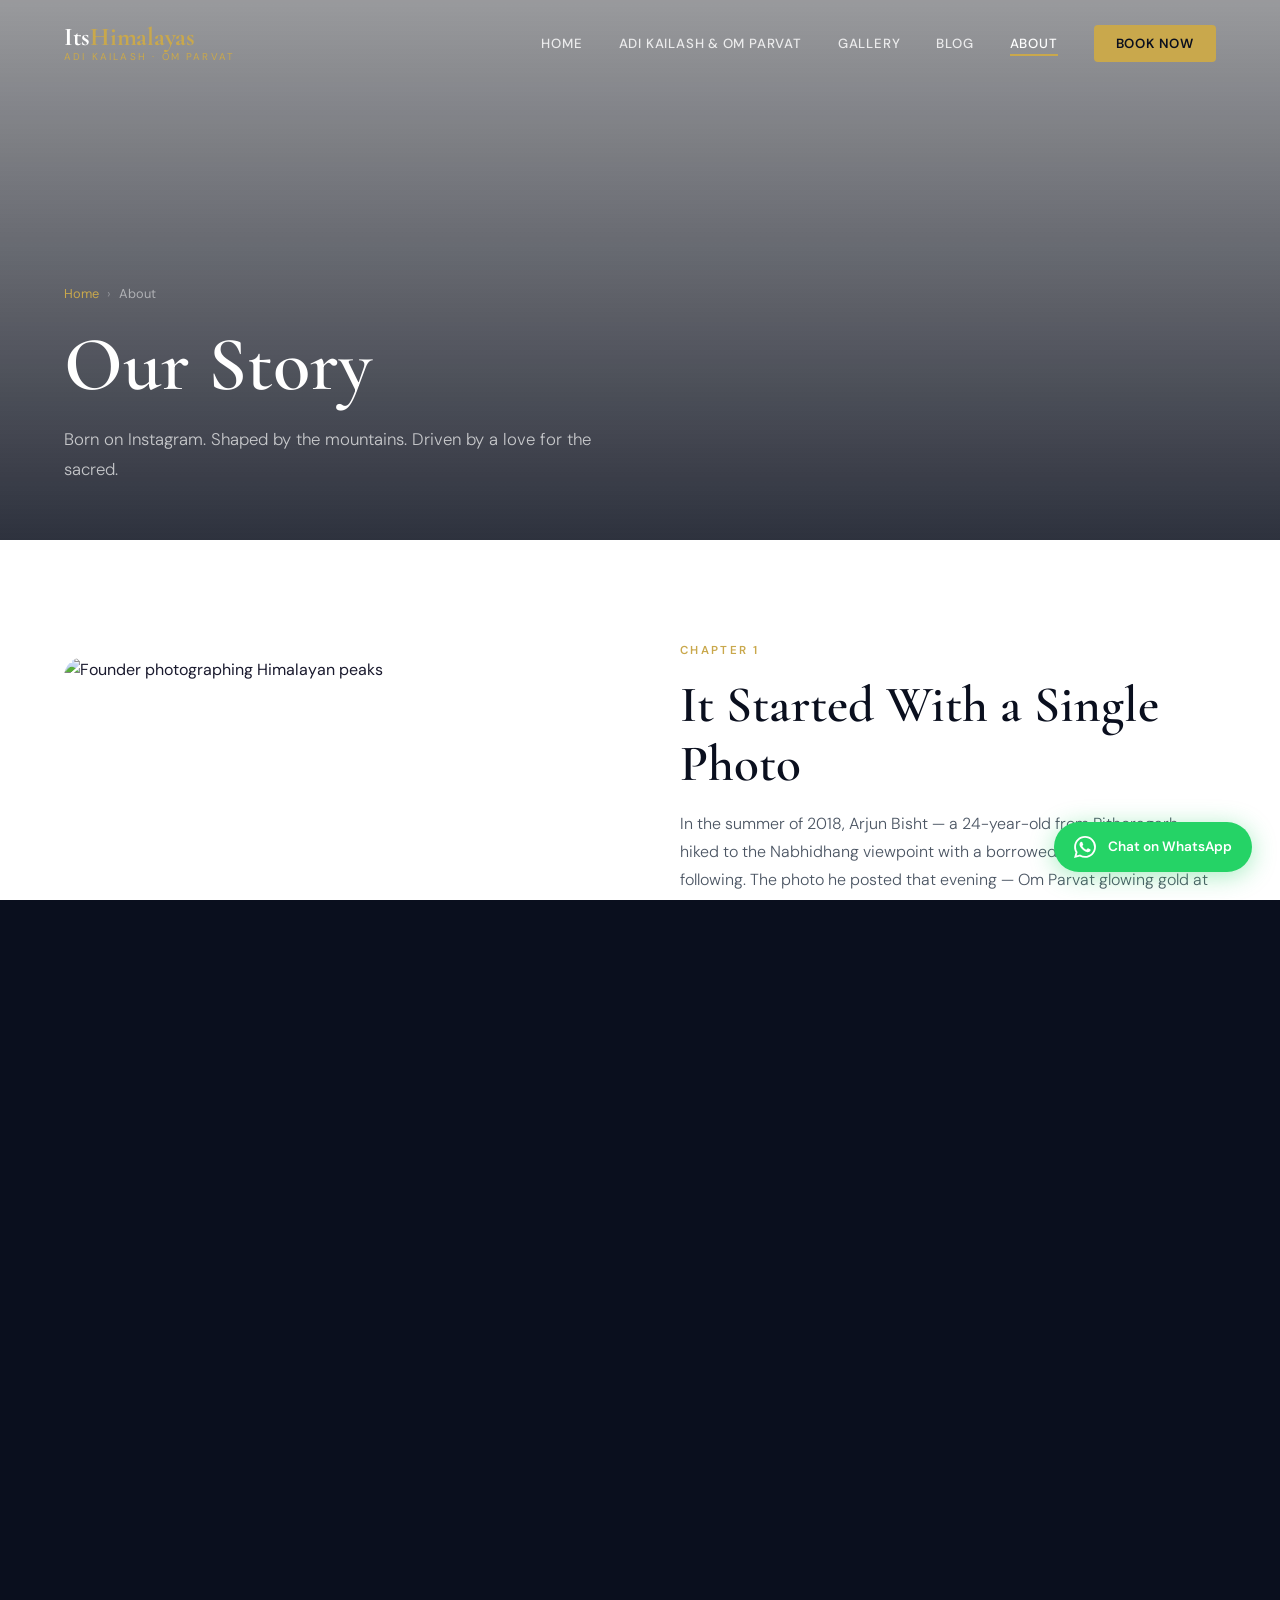
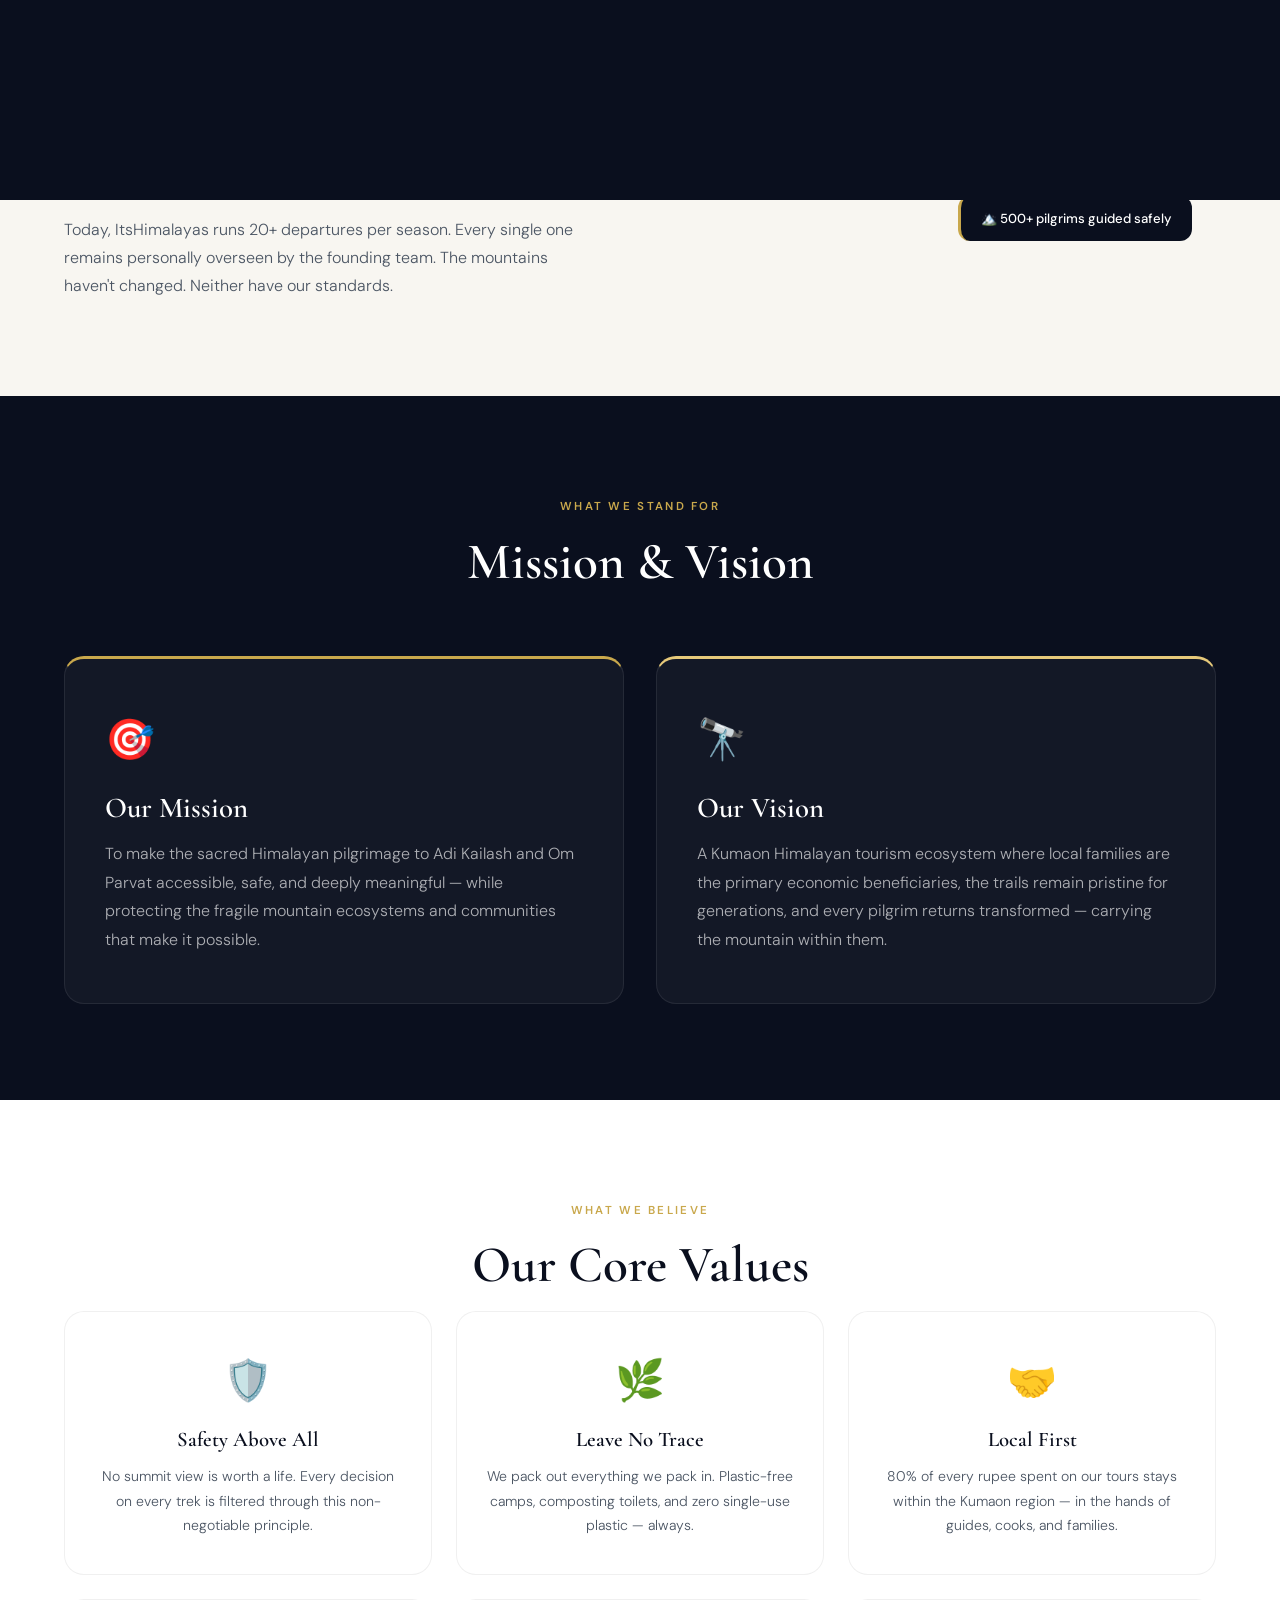
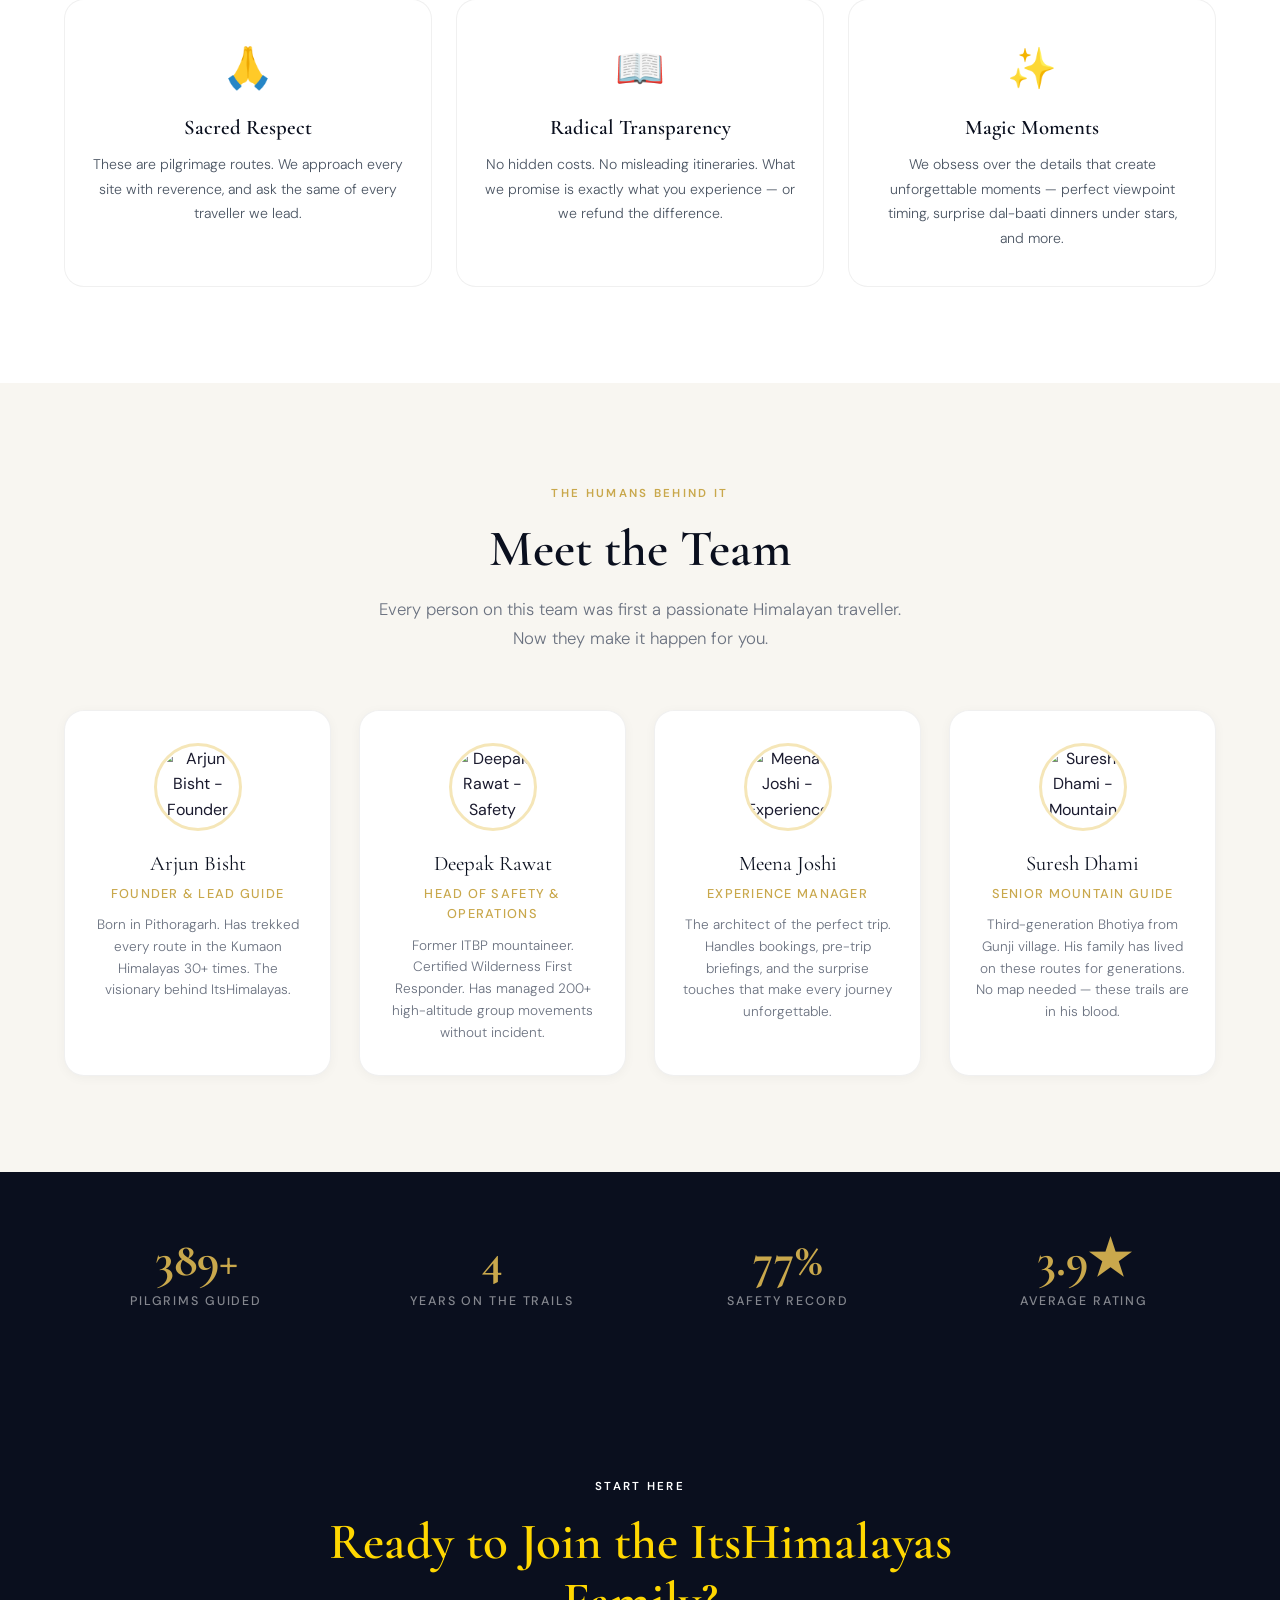
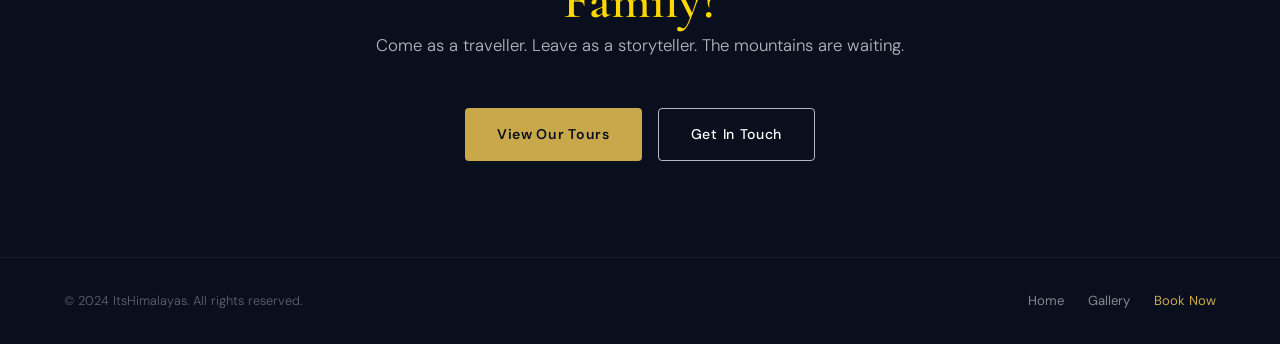
==== about.html @ 9410c763 "initialised the project" ====
<!DOCTYPE html>
<html lang="en">
<head>
  <meta charset="UTF-8" />
  <meta name="viewport" content="width=device-width, initial-scale=1.0" />
  <meta name="description" content="About ItsHimalayas — our story, mission and the passionate team behind your sacred Himalayan journey. Born on Instagram, shaped by the mountains." />
  <meta name="keywords" content="ItsHimalayas about, Himalayan tour operator story, Kumaon guides, responsible Himalayan tourism" />
  <meta property="og:title" content="About ItsHimalayas — Our Story" />
  <meta property="og:description" content="Born on Instagram. Shaped by the mountains. Meet the team behind ItsHimalayas." />
  <title>About Us — ItsHimalayas</title>
  <link rel="preconnect" href="https://fonts.googleapis.com" />
  <link rel="preconnect" href="https://fonts.gstatic.com" crossorigin />
  <link href="https://fonts.googleapis.com/css2?family=Cormorant+Garamond:ital,wght@0,300;0,400;0,600;0,700;1,300;1,400&family=DM+Sans:wght@300;400;500;600&display=swap" rel="stylesheet" />
  <link rel="stylesheet" href="css/style.css" />
</head>
<body>


<!-- PAGE LOADER -->
<div id="page-loader">
  <svg class="loader-mountain" width="72" height="48" viewBox="0 0 72 48" fill="none">
    <path d="M2 46 L20 12 L28 22 L36 8 L44 20 L52 14 L70 46Z" fill="none" stroke="rgba(201,168,76,0.3)" stroke-width="1.5"/>
    <path d="M36 8 L44 20 L52 14 L60 30" fill="none" stroke="#c9a84c" stroke-width="1.5" stroke-linecap="round"/>
    <path d="M32 16 L36 8 L40 14" fill="white" opacity="0.9"/>
  </svg>
  <div class="loader-logo">Its<span>Himalayas</span></div>
  <div class="loader-sub">Adi Kailash · Om Parvat</div>
  <div class="loader-bar-wrap"><div class="loader-bar"></div></div>
</div>
<!-- PAGE TRANSITION OVERLAY -->
<div id="page-transition"></div>
<div class="nav-overlay"></div>
<nav id="navbar">
  <div class="container">
    <div class="nav-inner">
      <a href="index.html" class="nav-logo">
        <span class="nav-logo-main">Its<span>Himalayas</span></span>
        <span class="nav-logo-sub">Adi Kailash · Om Parvat</span>
      </a>
            <ul class="nav-links">
        <li><a href="index.html">Home</a></li>
        <li><a href="adi-kailash-om-parvat.html">Adi Kailash &amp; Om Parvat</a></li>
        <li><a href="gallery.html">Gallery</a></li>
        <li><a href="blog.html">Blog</a></li>
        <li><a href="about.html" class="active">About</a></li>
        <li><a href="contact.html" class="nav-cta">Book Now</a></li>
      </ul>
      <button class="nav-hamburger" aria-label="Open menu"><span></span><span></span><span></span></button>
    </div>
  </div>
</nav>

<!-- PAGE HERO -->
<section class="page-hero">
  <div class="page-hero-bg-img" style="background-image:url('https://images.unsplash.com/photo-1464822759023-fed622ff2c3b?w=1600&q=85&fm=webp');"></div>
  <div class="page-hero-bg"></div>
  <div class="container">
    <div class="page-hero-content">
      <div class="breadcrumb"><a href="index.html">Home</a><span class="breadcrumb-sep">›</span><span>About</span></div>
      <h1 class="page-hero-title">Our Story</h1>
      <p class="page-hero-sub">Born on Instagram. Shaped by the mountains. Driven by a love for the sacred.</p>
    </div>
  </div>
</section>

<!-- STORY: Chapter 1 -->
<section class="section-pad" style="background:var(--white);">
  <div class="container">
    <div class="about-story reveal">
      <div class="about-story-img">
        <img src="https://images.unsplash.com/photo-1506905925346-21bda4d32df4?w=900&q=80&fm=webp" alt="Founder photographing Himalayan peaks" loading="lazy" />
        <div class="about-story-badge">📍 Dharchula, 2018 — where it all began</div>
      </div>
      <div>
        <span class="section-label">Chapter 1</span>
        <h2 class="section-title">It Started With a Single Photo</h2>
        <p style="margin-bottom:20px;">In the summer of 2018, Arjun Bisht — a 24-year-old from Pithoragarh — hiked to the Nabhidhang viewpoint with a borrowed DSLR and no prior following. The photo he posted that evening — Om Parvat glowing gold at sunrise, the OM symbol crisp in fresh snow — was shared 40,000 times in 48 hours.</p>
        <p style="margin-bottom:20px;">The comments were flooded with one question: <em>"How do I get there?"</em></p>
        <p>He didn't have a tour operator license. He didn't have a website. But he had something more valuable: he'd grown up in these mountains. He knew every trail, every guesthouse family, every weather pattern. The next week, he took his first group of four to Nabhidhang. ItsHimalayas was born.</p>
      </div>
    </div>
  </div>
</section>

<!-- STORY: Chapter 2 -->
<section class="section-pad" style="background:var(--off-white);">
  <div class="container">
    <div class="about-story about-story-reverse reveal">
      <div class="about-story-img">
        <img src="https://images.unsplash.com/photo-1469474968028-56623f02e42e?w=900&q=80&fm=webp" alt="ItsHimalayas group at Adi Kailash base" loading="lazy" />
        <div class="about-story-badge">🏔️ 500+ pilgrims guided safely</div>
      </div>
      <div>
        <span class="section-label">Chapter 2</span>
        <h2 class="section-title">Growing Without Compromising</h2>
        <p style="margin-bottom:20px;">By 2020, word had spread far beyond Instagram. Travellers from Mumbai, Bangalore, Dubai, and Singapore were reaching out. The team grew to include certified mountain guides, a dedicated safety officer, and a network of trusted local families who provide homestay experiences along the route.</p>
        <p style="margin-bottom:20px;">Through the pandemic years, rather than shutting down, the team spent the quiet seasons deepening their knowledge — studying high-altitude medicine, building emergency protocols, and forging relationships with local communities that would sustain responsible tourism for decades.</p>
        <p>Today, ItsHimalayas runs 20+ departures per season. Every single one remains personally overseen by the founding team. The mountains haven't changed. Neither have our standards.</p>
      </div>
    </div>
  </div>
</section>

<!-- MISSION & VISION -->
<section class="section-pad" style="background:var(--navy);">
  <div class="container">
    <div class="text-center reveal" style="margin-bottom:64px;">
      <span class="section-label">What We Stand For</span>
      <h2 class="section-title white">Mission & Vision</h2>
    </div>
    <div style="display:grid;grid-template-columns:1fr 1fr;gap:32px;" class="mission-grid">
      <div class="reveal" style="background:rgba(255,255,255,0.04);border:1px solid rgba(255,255,255,0.08);border-radius:var(--radius-lg);padding:48px 40px;border-top:3px solid var(--gold);">
        <div style="font-size:2.5rem;margin-bottom:20px;">🎯</div>
        <h3 style="color:var(--white);font-size:1.8rem;margin-bottom:16px;">Our Mission</h3>
        <p style="color:rgba(255,255,255,0.65);font-size:1rem;line-height:1.8;">To make the sacred Himalayan pilgrimage to Adi Kailash and Om Parvat accessible, safe, and deeply meaningful — while protecting the fragile mountain ecosystems and communities that make it possible.</p>
      </div>
      <div class="reveal reveal-delay-2" style="background:rgba(255,255,255,0.04);border:1px solid rgba(255,255,255,0.08);border-radius:var(--radius-lg);padding:48px 40px;border-top:3px solid var(--gold-light);">
        <div style="font-size:2.5rem;margin-bottom:20px;">🔭</div>
        <h3 style="color:var(--white);font-size:1.8rem;margin-bottom:16px;">Our Vision</h3>
        <p style="color:rgba(255,255,255,0.65);font-size:1rem;line-height:1.8;">A Kumaon Himalayan tourism ecosystem where local families are the primary economic beneficiaries, the trails remain pristine for generations, and every pilgrim returns transformed — carrying the mountain within them.</p>
      </div>
    </div>
  </div>
</section>

<!-- VALUES -->
<section class="section-pad" style="background:var(--white);">
  <div class="container">
    <div class="text-center reveal">
      <span class="section-label">What We Believe</span>
      <h2 class="section-title">Our Core Values</h2>
    </div>
    <div class="about-values-grid">
      <div class="about-value-card reveal reveal-delay-1">
        <div class="about-value-icon">🛡️</div>
        <h4>Safety Above All</h4>
        <p>No summit view is worth a life. Every decision on every trek is filtered through this non-negotiable principle.</p>
      </div>
      <div class="about-value-card reveal reveal-delay-2">
        <div class="about-value-icon">🌿</div>
        <h4>Leave No Trace</h4>
        <p>We pack out everything we pack in. Plastic-free camps, composting toilets, and zero single-use plastic — always.</p>
      </div>
      <div class="about-value-card reveal reveal-delay-3">
        <div class="about-value-icon">🤝</div>
        <h4>Local First</h4>
        <p>80% of every rupee spent on our tours stays within the Kumaon region — in the hands of guides, cooks, and families.</p>
      </div>
      <div class="about-value-card reveal">
        <div class="about-value-icon">🙏</div>
        <h4>Sacred Respect</h4>
        <p>These are pilgrimage routes. We approach every site with reverence, and ask the same of every traveller we lead.</p>
      </div>
      <div class="about-value-card reveal reveal-delay-1">
        <div class="about-value-icon">📖</div>
        <h4>Radical Transparency</h4>
        <p>No hidden costs. No misleading itineraries. What we promise is exactly what you experience — or we refund the difference.</p>
      </div>
      <div class="about-value-card reveal reveal-delay-2">
        <div class="about-value-icon">✨</div>
        <h4>Magic Moments</h4>
        <p>We obsess over the details that create unforgettable moments — perfect viewpoint timing, surprise dal-baati dinners under stars, and more.</p>
      </div>
    </div>
  </div>
</section>

<!-- TEAM -->
<section class="section-pad" style="background:var(--off-white);">
  <div class="container">
    <div class="text-center reveal">
      <span class="section-label">The Humans Behind It</span>
      <h2 class="section-title">Meet the Team</h2>
      <p class="section-subtitle">Every person on this team was first a passionate Himalayan traveller. Now they make it happen for you.</p>
    </div>
    <div class="team-grid">
      <div class="team-card reveal reveal-delay-1">
        <div class="team-avatar">
          <img src="https://images.unsplash.com/photo-1539571696357-5a69c17a67c6?w=200&q=80&fm=webp" alt="Arjun Bisht - Founder" loading="lazy" />
        </div>
        <div class="team-name">Arjun Bisht</div>
        <div class="team-role">Founder & Lead Guide</div>
        <p style="font-size:0.85rem;color:#6b7280;margin-top:10px;line-height:1.6;">Born in Pithoragarh. Has trekked every route in the Kumaon Himalayas 30+ times. The visionary behind ItsHimalayas.</p>
      </div>
      <div class="team-card reveal reveal-delay-2">
        <div class="team-avatar">
          <img src="https://images.unsplash.com/photo-1507003211169-0a1dd7228f2d?w=200&q=80&fm=webp" alt="Deepak Rawat - Safety Officer" loading="lazy" />
        </div>
        <div class="team-name">Deepak Rawat</div>
        <div class="team-role">Head of Safety & Operations</div>
        <p style="font-size:0.85rem;color:#6b7280;margin-top:10px;line-height:1.6;">Former ITBP mountaineer. Certified Wilderness First Responder. Has managed 200+ high-altitude group movements without incident.</p>
      </div>
      <div class="team-card reveal reveal-delay-3">
        <div class="team-avatar">
          <img src="https://images.unsplash.com/photo-1494790108377-be9c29b29330?w=200&q=80&fm=webp" alt="Meena Joshi - Experience Manager" loading="lazy" />
        </div>
        <div class="team-name">Meena Joshi</div>
        <div class="team-role">Experience Manager</div>
        <p style="font-size:0.85rem;color:#6b7280;margin-top:10px;line-height:1.6;">The architect of the perfect trip. Handles bookings, pre-trip briefings, and the surprise touches that make every journey unforgettable.</p>
      </div>
      <div class="team-card reveal">
        <div class="team-avatar">
          <img src="https://images.unsplash.com/photo-1500648767791-00dcc994a43e?w=200&q=80&fm=webp" alt="Suresh Dhami - Mountain Guide" loading="lazy" />
        </div>
        <div class="team-name">Suresh Dhami</div>
        <div class="team-role">Senior Mountain Guide</div>
        <p style="font-size:0.85rem;color:#6b7280;margin-top:10px;line-height:1.6;">Third-generation Bhotiya from Gunji village. His family has lived on these routes for generations. No map needed — these trails are in his blood.</p>
      </div>
    </div>
  </div>
</section>

<!-- STATS BAND -->
<section style="background:var(--navy);padding:64px 0;">
  <div class="container">
    <div style="display:grid;grid-template-columns:repeat(4,1fr);gap:32px;text-align:center;" class="stats-band">
      <div class="reveal">
        <div style="font-family:var(--font-display);font-size:3rem;font-weight:700;color:var(--gold);line-height:1;"><span data-count="500">0</span>+</div>
        <div style="font-size:0.78rem;text-transform:uppercase;letter-spacing:0.15em;color:rgba(255,255,255,0.5);margin-top:8px;font-weight:500;">Pilgrims Guided</div>
      </div>
      <div class="reveal reveal-delay-1">
        <div style="font-family:var(--font-display);font-size:3rem;font-weight:700;color:var(--gold);line-height:1;"><span data-count="6">0</span></div>
        <div style="font-size:0.78rem;text-transform:uppercase;letter-spacing:0.15em;color:rgba(255,255,255,0.5);margin-top:8px;font-weight:500;">Years on the Trails</div>
      </div>
      <div class="reveal reveal-delay-2">
        <div style="font-family:var(--font-display);font-size:3rem;font-weight:700;color:var(--gold);line-height:1;"><span data-count="100">0</span>%</div>
        <div style="font-size:0.78rem;text-transform:uppercase;letter-spacing:0.15em;color:rgba(255,255,255,0.5);margin-top:8px;font-weight:500;">Safety Record</div>
      </div>
      <div class="reveal reveal-delay-3">
        <div style="font-family:var(--font-display);font-size:3rem;font-weight:700;color:var(--gold);line-height:1;"><span data-count="4">0</span>.9★</div>
        <div style="font-size:0.78rem;text-transform:uppercase;letter-spacing:0.15em;color:rgba(255,255,255,0.5);margin-top:8px;font-weight:500;">Average Rating</div>
      </div>
    </div>
  </div>
</section>

<!-- CTA -->
<section class="cta-section">
  <div class="cta-inner">
    <span class="section-label white">Start Here</span>
    <h2>Ready to Join the ItsHimalayas Family?</h2>
    <p>Come as a traveller. Leave as a storyteller. The mountains are waiting.</p>
    <div class="cta-buttons">
      <a href="adi-kailash-om-parvat.html" class="btn btn-primary">View Our Tours</a>
      <a href="contact.html" class="btn btn-outline">Get In Touch</a>
    </div>
  </div>
</section>

<footer style="background:var(--navy);padding:32px 0;border-top:1px solid rgba(255,255,255,0.06);">
  <div class="container">
    <div class="footer-bottom" style="border:none;padding:0;">
      <p style="font-size:0.8rem;color:rgba(255,255,255,0.35);margin:0;">© 2024 ItsHimalayas. All rights reserved.</p>
      <div style="display:flex;gap:24px;flex-wrap:wrap;">
        <a href="index.html" style="font-size:0.82rem;color:rgba(255,255,255,0.5);">Home</a>
        <a href="gallery.html" style="font-size:0.82rem;color:rgba(255,255,255,0.5);">Gallery</a>
        <a href="contact.html" style="font-size:0.82rem;color:var(--gold);">Book Now</a>
      </div>
    </div>
  </div>
</footer>

<a href="https://wa.me/919456535685" class="wa-float" target="_blank" rel="noopener" aria-label="WhatsApp">
  <svg viewBox="0 0 24 24" fill="currentColor"><path d="M17.472 14.382c-.297-.149-1.758-.867-2.03-.967-.273-.099-.471-.148-.67.15-.197.297-.767.966-.94 1.164-.173.199-.347.223-.644.075-.297-.15-1.255-.463-2.39-1.475-.883-.788-1.48-1.761-1.653-2.059-.173-.297-.018-.458.13-.606.134-.133.298-.347.446-.52.149-.174.198-.298.298-.497.099-.198.05-.371-.025-.52-.075-.149-.669-1.612-.916-2.207-.242-.579-.487-.5-.669-.51-.173-.008-.371-.01-.57-.01-.198 0-.52.074-.792.372-.272.297-1.04 1.016-1.04 2.479 0 1.462 1.065 2.875 1.213 3.074.149.198 2.096 3.2 5.077 4.487.709.306 1.262.489 1.694.625.712.227 1.36.195 1.871.118.571-.085 1.758-.719 2.006-1.413.248-.694.248-1.289.173-1.413-.074-.124-.272-.198-.57-.347m-5.421 7.403h-.004a9.87 9.87 0 0 1-5.031-1.378l-.361-.214-3.741.982.998-3.648-.235-.374a9.86 9.86 0 0 1-1.51-5.26c.001-5.45 4.436-9.884 9.888-9.884 2.64 0 5.122 1.03 6.988 2.898a9.825 9.825 0 0 1 2.893 6.994c-.003 5.45-4.437 9.884-9.885 9.884m8.413-18.297A11.815 11.815 0 0 0 12.05 0C5.495 0 .16 5.335.157 11.892c0 2.096.547 4.142 1.588 5.945L.057 24l6.305-1.654a11.882 11.882 0 0 0 5.683 1.448h.005c6.554 0 11.89-5.335 11.893-11.893a11.821 11.821 0 0 0-3.48-8.413Z"/></svg>
  <span class="wa-float-text">Chat on WhatsApp</span>
</a>

<script src="js/script.js" defer></script>
</body>
</html>
---- css/style.css ----
/* =========================================
   ItsHimalayas — Premium CSS
   Aesthetic: Luxury Alpine — Navy + Gold
   ========================================= */

/* --- Google Fonts --- */
@import url('https://fonts.googleapis.com/css2?family=Cormorant+Garamond:ital,wght@0,300;0,400;0,600;0,700;1,300;1,400&family=DM+Sans:wght@300;400;500;600&display=swap');

/* --- CSS Variables --- */
:root {
  --navy: #0a0f1e;
  --navy-mid: #111827;
  --navy-light: #1a2540;
  --gold: #c9a84c;
  --gold-light: #e6c97a;
  --gold-pale: #f5e6b8;
  --white: #ffffff;
  --off-white: #f8f6f1;
  --grey: #9ca3af;
  --grey-light: #e5e7eb;
  --text-dark: #1a1a2e;

  --font-display: 'Cormorant Garamond', Georgia, serif;
  --font-body: 'DM Sans', system-ui, sans-serif;

  --radius: 12px;
  --radius-lg: 20px;
  --shadow: 0 4px 24px rgba(0,0,0,0.12);
  --shadow-lg: 0 12px 48px rgba(0,0,0,0.2);

  --transition: 0.3s cubic-bezier(0.4, 0, 0.2, 1);
  --transition-slow: 0.6s cubic-bezier(0.4, 0, 0.2, 1);
}

/* --- Reset & Base --- */
*, *::before, *::after { box-sizing: border-box; margin: 0; padding: 0; }

html {
  scroll-behavior: smooth;
  font-size: 16px;
  -webkit-text-size-adjust: 100%;
}

body {
  font-family: var(--font-body);
  background: var(--off-white);
  color: var(--text-dark);
  line-height: 1.6;
  overflow-x: hidden;
  -webkit-overflow-scrolling: touch;
}

img { max-width: 100%; height: auto; display: block; }

a { color: inherit; text-decoration: none; }

ul { list-style: none; }

button { cursor: pointer; border: none; background: none; font-family: inherit; }

input, textarea, select {
  font-family: inherit;
  font-size: inherit;
}

/* --- Typography --- */
h1, h2, h3, h4, h5 {
  font-family: var(--font-display);
  line-height: 1.15;
  font-weight: 600;
}

h1 { font-size: clamp(2.8rem, 6vw, 5.5rem); }
h2 { font-size: clamp(2rem, 4vw, 3.2rem); }
h3 { font-size: clamp(1.4rem, 2.5vw, 2rem); }
h4 { font-size: 1.25rem; }

p { font-weight: 300; color: #4b5563; line-height: 1.75; }

/* --- Layout Utilities --- */
.container {
  width: 100%;
  max-width: 1200px;
  margin: 0 auto;
  padding: 0 24px;
}

.section-pad { padding: 96px 0; }
.section-pad-sm { padding: 64px 0; }

.section-label {
  display: inline-block;
  font-family: var(--font-body);
  font-size: 0.72rem;
  font-weight: 600;
  letter-spacing: 0.2em;
  text-transform: uppercase;
  color: var(--gold);
  margin-bottom: 16px;
}

.section-title {
  color: var(--navy);
  margin-bottom: 16px;
}

.section-subtitle {
  font-size: 1.05rem;
  max-width: 560px;
  color: #6b7280;
  margin-bottom: 56px;
}

.text-center { text-align: center; }
.text-center .section-subtitle { margin: 0 auto 56px; }

.gold { color: var(--gold); }
.white { color: var(--white); }

/* --- Buttons --- */
.btn {
  display: inline-flex;
  align-items: center;
  gap: 8px;
  padding: 14px 32px;
  border-radius: 4px;
  font-family: var(--font-body);
  font-size: 0.88rem;
  font-weight: 500;
  letter-spacing: 0.05em;
  transition: var(--transition);
  position: relative;
  overflow: hidden;
}

.btn::before {
  content: '';
  position: absolute;
  inset: 0;
  background: rgba(255,255,255,0.12);
  transform: translateX(-100%);
  transition: transform 0.3s ease;
}

.btn:hover::before { transform: translateX(0); }

.btn-primary {
  background: var(--gold);
  color: var(--navy);
  font-weight: 600;
}

.btn-primary:hover {
  background: var(--gold-light);
  transform: translateY(-2px);
  box-shadow: 0 8px 24px rgba(201,168,76,0.35);
}

.btn-outline {
  border: 1.5px solid rgba(255,255,255,0.7);
  color: var(--white);
  backdrop-filter: blur(4px);
}

.btn-outline:hover {
  background: rgba(255,255,255,0.15);
  border-color: var(--white);
  transform: translateY(-2px);
}

.btn-outline-dark {
  border: 1.5px solid var(--navy);
  color: var(--navy);
}

.btn-outline-dark:hover {
  background: var(--navy);
  color: var(--white);
  transform: translateY(-2px);
}

.btn-whatsapp {
  background: #25d366;
  color: #fff;
  font-weight: 600;
}

.btn-whatsapp:hover {
  background: #20b858;
  transform: translateY(-2px);
  box-shadow: 0 8px 24px rgba(37,211,102,0.35);
}

/* =========================================
   NAVBAR
   ========================================= */
#navbar {
  position: fixed;
  top: 0; left: 0; right: 0;
  z-index: 1000;
  transition: background var(--transition), box-shadow var(--transition), padding var(--transition);
  padding: 24px 0;
  transform: translateZ(0); /* FIX: Forces GPU acceleration to stop blur lag */
}

#navbar.scrolled {
  background: rgba(10, 15, 30, 0.97);
  backdrop-filter: blur(12px);
  -webkit-backdrop-filter: blur(12px);
  box-shadow: 0 2px 20px rgba(0,0,0,0.3);
  padding: 14px 0;
}

.nav-inner {
  display: flex;
  align-items: center;
  justify-content: space-between;
  gap: 32px;
}

.nav-logo {
  display: flex;
  flex-direction: column;
  line-height: 1;
}

.nav-logo-main {
  font-family: var(--font-display);
  font-size: 1.6rem;
  font-weight: 700;
  color: var(--white);
  letter-spacing: -0.01em;
}

.nav-logo-main span { color: var(--gold); }

.nav-logo-sub {
  font-size: 0.62rem;
  letter-spacing: 0.22em;
  text-transform: uppercase;
  color: var(--gold);
  font-family: var(--font-body);
  font-weight: 400;
  margin-top: 2px;
}

.nav-links {
  display: flex;
  align-items: center;
  gap: 36px;
}

.nav-links a {
  font-size: 0.83rem;
  font-weight: 500;
  letter-spacing: 0.06em;
  text-transform: uppercase;
  color: rgba(255,255,255,0.82);
  transition: color var(--transition);
  position: relative;
}

.nav-links a::after {
  content: '';
  position: absolute;
  bottom: -4px; left: 0;
  width: 0; height: 1.5px;
  background: var(--gold);
  transition: width var(--transition);
}

.nav-links a:hover,
.nav-links a.active {
  color: var(--white);
}

.nav-links a:hover::after,
.nav-links a.active::after {
  width: 100%;
}

.nav-cta {
  padding: 10px 22px;
  background: var(--gold);
  color: var(--navy) !important;
  border-radius: 4px;
  font-weight: 600 !important;
  transition: var(--transition) !important;
}

.nav-cta:hover {
  background: var(--gold-light) !important;
  transform: translateY(-1px);
}

.nav-cta::after { display: none !important; }

.nav-hamburger {
  display: none;
  flex-direction: column;
  gap: 5px;
  padding: 4px;
}

.nav-hamburger span {
  display: block;
  width: 24px; height: 2px;
  background: var(--white);
  border-radius: 2px;
  transition: var(--transition);
}

/* Mobile Nav */
@media (max-width: 900px) {
  .nav-hamburger { display: flex; }

  .nav-links {
    position: fixed;
    top: 0; right: -100%;
    width: min(340px, 85vw);
    height: 100vh;
    background: var(--navy);
    flex-direction: column;
    align-items: flex-start;
    padding: 88px 40px 40px;
    gap: 0;
    transition: right var(--transition-slow);
    box-shadow: -8px 0 40px rgba(0,0,0,0.4);
  }

  .nav-links.open { right: 0; }

  .nav-links li { width: 100%; border-bottom: 1px solid rgba(255,255,255,0.07); }

  .nav-links a {
    display: block;
    padding: 16px 0;
    font-size: 1rem;
    color: rgba(255,255,255,0.85);
  }

  .nav-cta {
    margin-top: 20px;
    display: inline-block;
    padding: 12px 28px !important;
  }

  .nav-overlay {
    position: fixed;
    inset: 0;
    background: rgba(0,0,0,0.5);
    opacity: 0;
    pointer-events: none;
    transition: opacity var(--transition);
    z-index: 999;
  }

  .nav-overlay.show {
    opacity: 1;
    pointer-events: all;
  }
}

/* =========================================
   HERO
   ========================================= */
.hero {
  position: relative;
  min-height: 100vh;
  display: flex;
  align-items: center;
  overflow: hidden;
}

.hero-bg {
  position: absolute;
  inset: 0;
  background:
    linear-gradient(160deg, rgba(10,15,30,0.82) 0%, rgba(10,15,30,0.45) 60%, rgba(10,15,30,0.7) 100%),
    url('https://images.unsplash.com/photo-1506905925346-21bda4d32df4?w=1800&q=85&fm=webp') center/cover no-repeat;
  transform: scale(1.04) translateZ(0);
  animation: heroZoom 12s ease forwards;
  will-change: transform;
  backface-visibility: hidden;
}

@keyframes heroZoom {
  to { transform: scale(1); }
}

.hero-content {
  position: relative;
  z-index: 2;
  padding: 120px 0 80px;
  max-width: 820px;
}

.hero-eyebrow {
  display: inline-flex;
  align-items: center;
  gap: 10px;
  font-size: 0.72rem;
  letter-spacing: 0.25em;
  text-transform: uppercase;
  color: var(--gold);
  font-weight: 500;
  margin-bottom: 24px;
  opacity: 0;
  animation: fadeUp 0.8s 0.3s ease forwards;
}

.hero-eyebrow::before {
  content: '';
  display: block;
  width: 32px; height: 1px;
  background: var(--gold);
}

.hero h1 {
  color: var(--white);
  margin-bottom: 28px;
  font-weight: 300;
  opacity: 0;
  animation: fadeUp 0.8s 0.5s ease forwards;
}

.hero h1 em {
  font-style: italic;
  color: var(--gold-light);
  font-weight: 400;
}

.hero-desc {
  font-size: 1.1rem;
  color: rgba(255,255,255,0.78);
  max-width: 520px;
  margin-bottom: 48px;
  font-weight: 300;
  opacity: 0;
  animation: fadeUp 0.8s 0.7s ease forwards;
}

.hero-actions {
  display: flex;
  gap: 16px;
  flex-wrap: wrap;
  opacity: 0;
  animation: fadeUp 0.8s 0.9s ease forwards;
}

.hero-stats {
  position: absolute;
  bottom: 48px; left: 0; right: 0;
  z-index: 2;
  opacity: 0;
  animation: fadeUp 0.8s 1.1s ease forwards;
}

.hero-stats-inner {
  display: flex;
  gap: 48px;
  padding-top: 40px;
  border-top: 1px solid rgba(255,255,255,0.15);
}

.hero-stat-item {}

.hero-stat-number {
  font-family: var(--font-display);
  font-size: 2.2rem;
  font-weight: 600;
  color: var(--white);
  line-height: 1;
}

.hero-stat-number span { color: var(--gold); }

.hero-stat-label {
  font-size: 0.75rem;
  letter-spacing: 0.12em;
  text-transform: uppercase;
  color: rgba(255,255,255,0.55);
  margin-top: 4px;
}

.hero-scroll {
  position: absolute;
  bottom: 48px; right: 40px;
  z-index: 2;
  display: flex;
  flex-direction: column;
  align-items: center;
  gap: 8px;
  color: rgba(255,255,255,0.5);
  font-size: 0.68rem;
  letter-spacing: 0.2em;
  text-transform: uppercase;
  opacity: 0;
  animation: fadeIn 1s 1.4s ease forwards;
}

.hero-scroll-line {
  width: 1px;
  height: 48px;
  background: rgba(255,255,255,0.25);
  position: relative;
  overflow: hidden;
}

.hero-scroll-line::after {
  content: '';
  position: absolute;
  top: -100%; left: 0;
  width: 100%; height: 100%;
  background: var(--gold);
  animation: scrollLine 2s 1.5s ease-in-out infinite;
}

@keyframes scrollLine {
  0% { top: -100%; }
  50% { top: 0%; }
  100% { top: 100%; }
}

/* =========================================
   FEATURED TOURS
   ========================================= */
.tours-section { background: var(--white); }

.tours-grid {
  display: grid;
  grid-template-columns: repeat(auto-fit, minmax(300px, 1fr));
  gap: 28px;
}

.tour-card {
  background: var(--white);
  border-radius: var(--radius-lg);
  overflow: hidden;
  box-shadow: 0 2px 16px rgba(0,0,0,0.07);
  transition: transform var(--transition), box-shadow var(--transition);
  border: 1px solid rgba(0,0,0,0.06);
}

.tour-card:hover {
  transform: translateY(-8px);
  box-shadow: var(--shadow-lg);
}

.tour-card-img {
  position: relative;
  height: 240px;
  overflow: hidden;
}

.tour-card-img img {
  width: 100%; height: 100%;
  object-fit: cover;
  transition: transform 0.6s ease;
}

.tour-card:hover .tour-card-img img {
  transform: scale(1.06);
}

.tour-badge {
  position: absolute;
  top: 16px; left: 16px;
  background: var(--gold);
  color: var(--navy);
  font-size: 0.7rem;
  font-weight: 600;
  letter-spacing: 0.08em;
  text-transform: uppercase;
  padding: 5px 12px;
  border-radius: 2px;
}

.tour-card-body { padding: 24px; }

.tour-card-meta {
  display: flex;
  gap: 16px;
  margin-bottom: 10px;
}

.tour-meta-item {
  display: flex;
  align-items: center;
  gap: 5px;
  font-size: 0.78rem;
  color: var(--grey);
  font-weight: 400;
}

.tour-meta-item svg { width: 14px; height: 14px; color: var(--gold); flex-shrink: 0; }

.tour-card-title {
  font-family: var(--font-display);
  font-size: 1.5rem;
  font-weight: 600;
  color: var(--navy);
  margin-bottom: 10px;
  line-height: 1.2;
}

.tour-card-desc {
  font-size: 0.88rem;
  color: #6b7280;
  margin-bottom: 20px;
  line-height: 1.6;
}

.tour-card-footer {
  display: flex;
  align-items: center;
  justify-content: space-between;
  padding-top: 20px;
  border-top: 1px solid var(--grey-light);
}

.tour-price { }
.tour-price-from {
  font-size: 0.72rem;
  color: var(--grey);
  text-transform: uppercase;
  letter-spacing: 0.08em;
}

.tour-price-amount {
  font-family: var(--font-display);
  font-size: 1.8rem;
  font-weight: 700;
  color: var(--navy);
  line-height: 1;
}

.tour-price-per {
  font-size: 0.72rem;
  color: var(--grey);
}

/* =========================================
   WHY CHOOSE US
   ========================================= */
.why-section {
  background: var(--navy);
  position: relative;
  overflow: hidden;
}

.why-section::before {
  content: '';
  position: absolute;
  top: -40%; right: -10%;
  width: 600px; height: 600px;
  background: radial-gradient(circle, rgba(201,168,76,0.08) 0%, transparent 70%);
  pointer-events: none;
}

.why-grid {
  display: grid;
  grid-template-columns: 1fr 1fr;
  gap: 80px;
  align-items: center;
}

.why-content .section-title { color: var(--white); }
.why-content .section-subtitle { color: rgba(255,255,255,0.6); }

.why-features {
  display: flex;
  flex-direction: column;
  gap: 28px;
}

.why-feature {
  display: flex;
  gap: 20px;
  align-items: flex-start;
  padding: 24px;
  background: rgba(255,255,255,0.04);
  border: 1px solid rgba(255,255,255,0.07);
  border-radius: var(--radius);
  transition: var(--transition);
}

.why-feature:hover {
  background: rgba(255,255,255,0.07);
  border-color: rgba(201,168,76,0.3);
  transform: translateX(4px);
}

.why-feature-icon {
  width: 48px; height: 48px;
  background: rgba(201,168,76,0.12);
  border: 1px solid rgba(201,168,76,0.25);
  border-radius: 10px;
  display: flex;
  align-items: center;
  justify-content: center;
  flex-shrink: 0;
  color: var(--gold);
  font-size: 1.3rem;
}

.why-feature-text h4 {
  color: var(--white);
  font-size: 1rem;
  font-family: var(--font-body);
  font-weight: 600;
  margin-bottom: 4px;
}

.why-feature-text p {
  font-size: 0.85rem;
  color: rgba(255,255,255,0.55);
  margin: 0;
  line-height: 1.6;
}

.why-image-side {
  position: relative;
}

.why-image-frame {
  border-radius: var(--radius-lg);
  overflow: hidden;
  height: 520px;
}

.why-image-frame img {
  width: 100%; height: 100%;
  object-fit: cover;
}

.why-image-card {
  position: absolute;
  bottom: -20px; left: -20px;
  background: var(--gold);
  color: var(--navy);
  padding: 20px 28px;
  border-radius: var(--radius);
  box-shadow: var(--shadow-lg);
}

.why-card-number {
  font-family: var(--font-display);
  font-size: 2.8rem;
  font-weight: 700;
  line-height: 1;
}

.why-card-label {
  font-size: 0.78rem;
  font-weight: 600;
  letter-spacing: 0.06em;
  text-transform: uppercase;
  margin-top: 4px;
}

/* =========================================
   TESTIMONIALS
   ========================================= */
.testimonials-section { background: var(--off-white); }

.testimonials-grid {
  display: grid;
  grid-template-columns: repeat(auto-fit, minmax(300px, 1fr));
  gap: 24px;
}

.testimonial-card {
  background: var(--white);
  border-radius: var(--radius-lg);
  padding: 32px;
  border: 1px solid rgba(0,0,0,0.06);
  box-shadow: 0 2px 12px rgba(0,0,0,0.05);
  transition: var(--transition);
}

.testimonial-card:hover {
  transform: translateY(-4px);
  box-shadow: var(--shadow);
}

.testimonial-stars {
  display: flex;
  gap: 3px;
  margin-bottom: 16px;
  color: var(--gold);
}

.testimonial-text {
  font-family: var(--font-display);
  font-style: italic;
  font-size: 1.08rem;
  color: var(--navy);
  line-height: 1.7;
  margin-bottom: 24px;
}

.testimonial-author {
  display: flex;
  align-items: center;
  gap: 14px;
  padding-top: 20px;
  border-top: 1px solid var(--grey-light);
}

.testimonial-avatar {
  width: 44px; height: 44px;
  border-radius: 50%;
  overflow: hidden;
  background: var(--gold-pale);
  display: flex;
  align-items: center;
  justify-content: center;
  font-family: var(--font-display);
  font-weight: 700;
  color: var(--gold);
  font-size: 1.1rem;
  flex-shrink: 0;
}

.testimonial-name {
  font-weight: 600;
  font-size: 0.9rem;
  color: var(--navy);
}

.testimonial-loc {
  font-size: 0.78rem;
  color: var(--grey);
  margin-top: 2px;
}

/* =========================================
   GALLERY PREVIEW
   ========================================= */
.gallery-preview-section { background: var(--white); }

.gallery-grid-preview {
  display: grid;
  grid-template-columns: repeat(4, 1fr);
  grid-template-rows: repeat(2, 240px);
  gap: 12px;
}

.gallery-grid-preview .gp-item {
  border-radius: var(--radius);
  overflow: hidden;
  position: relative;
}

.gallery-grid-preview .gp-item img {
  width: 100%; height: 100%;
  object-fit: cover;
  transition: transform 0.5s ease;
}

.gallery-grid-preview .gp-item:hover img { transform: scale(1.08); }

.gallery-grid-preview .gp-item:first-child {
  grid-column: span 2;
  grid-row: span 2;
}

.gp-overlay {
  position: absolute;
  inset: 0;
  background: rgba(10,15,30,0.3);
  opacity: 0;
  transition: opacity var(--transition);
  display: flex;
  align-items: center;
  justify-content: center;
  color: white;
  font-size: 2rem;
}

.gp-item:hover .gp-overlay { opacity: 1; }

/* =========================================
   FINAL CTA
   ========================================= */
.cta-section {
  position: relative;
  background: var(--navy);
  padding: 96px 0;
  overflow: hidden;
}

.cta-section::before {
  content: '';
  position: absolute;
  inset: 0;
  background:
    url('https://images.unsplash.com/photo-1544735716-392fe2489ffa?w=1400&q=80&fm=webp') center/cover no-repeat;
  opacity: 0.15;
}

#cta-title{
  color : var(--gold);
}

.cta-inner {
  position: relative;
  z-index: 2;
  text-align: center;
  max-width: 680px;
  margin: 0 auto;
  color : gold;
}

.cta-inner .section-title { color: var(--white); margin-bottom: 20px; }
.cta-inner p { color: rgba(255,255,255,0.7); font-size: 1.05rem; margin-bottom: 48px; }

.cta-buttons {
  display: flex;
  gap: 16px;
  justify-content: center;
  flex-wrap: wrap;
}

/* =========================================
   FLOATING WHATSAPP
   ========================================= */
.wa-float {
  position: fixed;
  bottom: 28px; right: 28px;
  z-index: 999;
  display: flex;
  align-items: center;
  gap: 12px;
  background: #25d366;
  color: white;
  padding: 14px 20px;
  border-radius: 50px;
  box-shadow: 0 4px 24px rgba(37,211,102,0.4);
  font-size: 0.85rem;
  font-weight: 600;
  transition: var(--transition);
  cursor: pointer;
  text-decoration: none;
}

.wa-float:hover {
  background: #20b858;
  transform: scale(1.04);
  box-shadow: 0 6px 32px rgba(37,211,102,0.5);
}

.wa-float svg { width: 22px; height: 22px; flex-shrink: 0; }

.wa-float-text { white-space: nowrap; }

@media (max-width: 600px) {
  .wa-float-text { display: none; }
  .wa-float { padding: 14px; border-radius: 50%; }
}

/* =========================================
   FOOTER
   ========================================= */
footer {
  background: var(--navy);
  color: rgba(255,255,255,0.7);
  padding: 72px 0 32px;
  border-top: 1px solid rgba(255,255,255,0.06);
}

.footer-grid {
  display: grid;
  grid-template-columns: 1.8fr 1fr 1fr 1.2fr;
  gap: 48px;
  margin-bottom: 64px;
}

.footer-brand {}
.footer-brand .nav-logo { margin-bottom: 20px; }

.footer-desc {
  font-size: 0.88rem;
  color: rgba(255,255,255,0.5);
  line-height: 1.7;
  margin-bottom: 24px;
}

.footer-social {
  display: flex;
  gap: 12px;
}

.footer-social a {
  width: 38px; height: 38px;
  background: rgba(255,255,255,0.07);
  border-radius: 8px;
  display: flex;
  align-items: center;
  justify-content: center;
  color: rgba(255,255,255,0.6);
  transition: var(--transition);
  font-size: 1rem;
}

.footer-social a:hover {
  background: var(--gold);
  color: var(--navy);
}

.footer-col h5 {
  font-family: var(--font-body);
  font-size: 0.75rem;
  font-weight: 600;
  letter-spacing: 0.18em;
  text-transform: uppercase;
  color: var(--gold);
  margin-bottom: 20px;
}

.footer-links {
  display: flex;
  flex-direction: column;
  gap: 10px;
}

.footer-links a {
  font-size: 0.88rem;
  color: rgba(255,255,255,0.55);
  transition: color var(--transition);
}

.footer-links a:hover { color: var(--white); }

.footer-contact-item {
  display: flex;
  gap: 10px;
  font-size: 0.88rem;
  color: rgba(255,255,255,0.55);
  margin-bottom: 12px;
  align-items: flex-start;
}

.footer-contact-item span:first-child { color: var(--gold); font-size: 1rem; flex-shrink: 0; margin-top: 2px; }

.footer-bottom {
  border-top: 1px solid rgba(255,255,255,0.07);
  padding-top: 32px;
  display: flex;
  justify-content: space-between;
  align-items: center;
  gap: 16px;
  flex-wrap: wrap;
}

.footer-bottom p {
  font-size: 0.8rem;
  color: rgba(255,255,255,0.35);
  margin: 0;
}

.footer-bottom-links {
  display: flex;
  gap: 24px;
}

.footer-bottom-links a {
  font-size: 0.8rem;
  color: rgba(255,255,255,0.35);
  transition: color var(--transition);
}

.footer-bottom-links a:hover { color: var(--gold); }

/* =========================================
   PAGE HERO (Inner Pages)
   ========================================= */
.page-hero {
  position: relative;
  height: 540px;
  display: flex;
  align-items: flex-end;
  overflow: hidden;
}

.page-hero-bg {
  position: absolute;
  inset: 0;
  background: linear-gradient(180deg, rgba(10,15,30,0.4) 0%, rgba(10,15,30,0.85) 100%);
}

.page-hero-bg-img {
  position: absolute;
  inset: 0;
  background-size: cover;
  background-position: center;
  z-index: -1;
  transform: scale(1.05) translateZ(0);
  animation: heroZoom 10s ease forwards;
  will-change: transform;
  backface-visibility: hidden;
  -webkit-backface-visibility: hidden;
}

.page-hero-content {
  position: relative;
  z-index: 2;
  padding-bottom: 56px;
}

.breadcrumb {
  display: flex;
  align-items: center;
  gap: 8px;
  font-size: 0.8rem;
  color: rgba(255,255,255,0.5);
  margin-bottom: 16px;
}

.breadcrumb a { color: var(--gold); }
.breadcrumb-sep { color: rgba(255,255,255,0.3); }

.page-hero-title {
  color: var(--white);
  margin-bottom: 16px;
}

.page-hero-sub {
  font-size: 1.05rem;
  color: rgba(255,255,255,0.7);
  max-width: 560px;
}

/* =========================================
   ACCORDION (Itinerary)
   ========================================= */
.accordion { display: flex; flex-direction: column; gap: 8px; }

.accordion-item {
  border: 1px solid rgba(0,0,0,0.08);
  border-radius: var(--radius);
  overflow: hidden;
  background: var(--white);
}

.accordion-btn {
  width: 100%;
  display: flex;
  align-items: center;
  justify-content: space-between;
  padding: 22px 28px;
  background: none;
  text-align: left;
  gap: 16px;
  transition: background var(--transition);
}

.accordion-btn:hover { background: rgba(201,168,76,0.04); }

.accordion-item.active .accordion-btn {
  background: rgba(10,15,30,0.03);
  border-bottom: 1px solid rgba(0,0,0,0.06);
}

.accordion-day {
  font-family: var(--font-body);
  font-size: 0.7rem;
  font-weight: 600;
  letter-spacing: 0.15em;
  text-transform: uppercase;
  color: var(--gold);
  min-width: 56px;
}

.accordion-title-text {
  flex: 1;
  font-family: var(--font-display);
  font-size: 1.15rem;
  font-weight: 600;
  color: var(--navy);
}

.accordion-icon {
  width: 28px; height: 28px;
  border-radius: 50%;
  background: rgba(201,168,76,0.12);
  display: flex;
  align-items: center;
  justify-content: center;
  flex-shrink: 0;
  color: var(--gold);
  transition: transform var(--transition);
}

.accordion-item.active .accordion-icon { transform: rotate(180deg); }

.accordion-body {
  max-height: 0;
  overflow: hidden;
  transition: max-height 0.4s cubic-bezier(0.4, 0, 0.2, 1);
}

.accordion-body-inner {
  padding: 24px 28px 28px;
}

.accordion-body-inner p {
  font-size: 0.92rem;
  margin-bottom: 12px;
}

.accordion-highlights {
  display: flex;
  flex-wrap: wrap;
  gap: 8px;
  margin-top: 16px;
}

.acc-tag {
  background: rgba(201,168,76,0.1);
  border: 1px solid rgba(201,168,76,0.2);
  color: #8B6914;
  font-size: 0.75rem;
  padding: 4px 12px;
  border-radius: 20px;
  font-weight: 500;
}

/* =========================================
   PACKAGES
   ========================================= */
.packages-grid {
  display: grid;
  grid-template-columns: repeat(auto-fit, minmax(280px, 1fr));
  gap: 24px;
}

.package-card {
  border-radius: var(--radius-lg);
  padding: 36px 32px;
  border: 2px solid rgba(0,0,0,0.07);
  background: var(--white);
  position: relative;
  transition: var(--transition);
}

.package-card:hover {
  transform: translateY(-6px);
  box-shadow: var(--shadow-lg);
}

.package-card.featured {
  background: var(--navy);
  border-color: var(--gold);
}

.package-card.featured .package-name,
.package-card.featured .package-price,
.package-card.featured .package-feature { color: var(--white) !important; }

.package-card.featured .package-subtitle { color: rgba(255,255,255,0.55) !important; }

.package-badge {
  position: absolute;
  top: -1px; right: 24px;
  background: var(--gold);
  color: var(--navy);
  font-size: 0.68rem;
  font-weight: 700;
  letter-spacing: 0.1em;
  text-transform: uppercase;
  padding: 5px 14px;
  border-radius: 0 0 8px 8px;
}

.package-name {
  font-family: var(--font-body);
  font-size: 0.75rem;
  font-weight: 600;
  letter-spacing: 0.15em;
  text-transform: uppercase;
  color: var(--gold);
  margin-bottom: 8px;
}

.package-price {
  font-family: var(--font-display);
  font-size: 2.8rem;
  font-weight: 700;
  color: var(--navy);
  line-height: 1;
  margin-bottom: 4px;
}

.package-price span {
  font-size: 1.1rem;
  font-weight: 400;
  vertical-align: top;
  margin-top: 8px;
  display: inline-block;
}

.package-subtitle {
  font-size: 0.82rem;
  color: var(--grey);
  margin-bottom: 28px;
}

.package-divider {
  height: 1px;
  background: rgba(0,0,0,0.08);
  margin-bottom: 24px;
}

.package-card.featured .package-divider { background: rgba(255,255,255,0.1); }

.package-features { display: flex; flex-direction: column; gap: 12px; margin-bottom: 32px; }

.package-feature {
  display: flex;
  gap: 10px;
  align-items: flex-start;
  font-size: 0.88rem;
  color: #4b5563;
}

.package-feature::before {
  content: '✓';
  color: var(--gold);
  font-weight: 700;
  flex-shrink: 0;
}

/* =========================================
   FAQ
   ========================================= */
.faq-list { max-width: 760px; margin: 0 auto; }

.faq-item {
  border-bottom: 1px solid rgba(0,0,0,0.08);
}

.faq-btn {
  width: 100%;
  display: flex;
  justify-content: space-between;
  align-items: center;
  padding: 22px 0;
  text-align: left;
  gap: 16px;
  font-size: 1rem;
  font-weight: 500;
  color: var(--navy);
  transition: color var(--transition);
}

.faq-btn:hover { color: var(--gold); }

.faq-icon {
  color: var(--gold);
  font-size: 1.2rem;
  transition: transform var(--transition);
  flex-shrink: 0;
}

.faq-item.active .faq-icon { transform: rotate(45deg); }

.faq-answer {
  max-height: 0;
  overflow: hidden;
  transition: max-height 0.35s ease;
}

.faq-answer-inner {
  padding-bottom: 22px;
  font-size: 0.92rem;
  color: #6b7280;
  line-height: 1.75;
}

/* =========================================
   GALLERY PAGE
   ========================================= */
.gallery-masonry {
  columns: 4 200px;
  column-gap: 12px;
}

.gallery-masonry .gm-item {
  break-inside: avoid;
  margin-bottom: 12px;
  border-radius: var(--radius);
  overflow: hidden;
  cursor: pointer;
  position: relative;
}

.gallery-masonry .gm-item img {
  width: 100%;
  height: auto;
  display: block;
  aspect-ratio: 3 / 2; /* FIX: Reserves space to stop layout jumping */
  object-fit: cover;
  transition: transform 0.5s ease;
}

.gallery-masonry .gm-item:hover img { transform: scale(1.05); }

.gm-overlay {
  position: absolute;
  inset: 0;
  background: rgba(10,15,30,0.4);
  opacity: 0;
  transition: opacity var(--transition);
  display: flex;
  align-items: center;
  justify-content: center;
  color: white;
  font-size: 1.8rem;
}

.gm-item:hover .gm-overlay { opacity: 1; }

/* Lightbox */
.lightbox {
  position: fixed;
  inset: 0;
  background: rgba(0,0,0,0.94);
  z-index: 2000;
  display: flex;
  align-items: center;
  justify-content: center;
  opacity: 0;
  pointer-events: none;
  transition: opacity var(--transition);
}

.lightbox.active {
  opacity: 1;
  pointer-events: all;
}

.lightbox img {
  max-width: 90vw;
  max-height: 88vh;
  object-fit: contain;
  border-radius: var(--radius);
  box-shadow: 0 24px 80px rgba(0,0,0,0.6);
}

.lightbox-close {
  position: absolute;
  top: 20px; right: 20px;
  color: white;
  font-size: 2rem;
  cursor: pointer;
  background: rgba(255,255,255,0.1);
  width: 44px; height: 44px;
  border-radius: 50%;
  display: flex;
  align-items: center;
  justify-content: center;
  transition: var(--transition);
}

.lightbox-close:hover { background: rgba(255,255,255,0.2); }

.lightbox-nav {
  position: absolute;
  top: 50%; transform: translateY(-50%);
  color: white;
  font-size: 1.6rem;
  cursor: pointer;
  background: rgba(255,255,255,0.1);
  width: 48px; height: 48px;
  border-radius: 50%;
  display: flex;
  align-items: center;
  justify-content: center;
  transition: var(--transition);
}

.lightbox-nav:hover { background: rgba(255,255,255,0.2); }
.lightbox-prev { left: 20px; }
.lightbox-next { right: 20px; }

/* =========================================
   BLOG
   ========================================= */
.blog-grid {
  display: grid;
  grid-template-columns: 2fr 1fr;
  gap: 32px;
}

.blog-card {
  background: var(--white);
  border-radius: var(--radius-lg);
  overflow: hidden;
  border: 1px solid rgba(0,0,0,0.06);
  box-shadow: 0 2px 12px rgba(0,0,0,0.05);
  transition: var(--transition);
}

.blog-card:hover { transform: translateY(-4px); box-shadow: var(--shadow); }

.blog-card-img {
  height: 220px;
  overflow: hidden;
}

.blog-card-img img {
  width: 100%; height: 100%;
  object-fit: cover;
  transition: transform 0.5s ease;
}

.blog-card:hover .blog-card-img img { transform: scale(1.05); }

.blog-card-body { padding: 28px; }

.blog-card-cat {
  font-size: 0.68rem;
  font-weight: 600;
  letter-spacing: 0.15em;
  text-transform: uppercase;
  color: var(--gold);
  margin-bottom: 10px;
}

.blog-card-title {
  font-family: var(--font-display);
  font-size: 1.4rem;
  font-weight: 600;
  color: var(--navy);
  line-height: 1.3;
  margin-bottom: 12px;
  transition: color var(--transition);
}

.blog-card:hover .blog-card-title { color: var(--gold); }

.blog-card-excerpt {
  font-size: 0.88rem;
  color: #6b7280;
  line-height: 1.7;
  margin-bottom: 20px;
}

.blog-card-meta {
  display: flex;
  gap: 16px;
  font-size: 0.78rem;
  color: var(--grey);
}

.blog-sidebar {}

.sidebar-widget {
  background: var(--white);
  border-radius: var(--radius-lg);
  padding: 28px;
  border: 1px solid rgba(0,0,0,0.06);
  margin-bottom: 24px;
}

.sidebar-widget h4 {
  font-family: var(--font-body);
  font-size: 0.75rem;
  font-weight: 600;
  letter-spacing: 0.15em;
  text-transform: uppercase;
  color: var(--gold);
  margin-bottom: 20px;
}

.sidebar-tags {
  display: flex;
  flex-wrap: wrap;
  gap: 8px;
}

.sidebar-tag {
  background: var(--off-white);
  border: 1px solid rgba(0,0,0,0.08);
  color: #4b5563;
  font-size: 0.78rem;
  padding: 6px 14px;
  border-radius: 20px;
  transition: var(--transition);
}

.sidebar-tag:hover { background: var(--gold); color: var(--navy); border-color: var(--gold); }

/* =========================================
   CONTACT
   ========================================= */
.contact-grid {
  display: grid;
  grid-template-columns: 1fr 1.4fr;
  gap: 64px;
  align-items: start;
}

.contact-info {}

.contact-info-item {
  display: flex;
  gap: 16px;
  margin-bottom: 32px;
}

.contact-info-icon {
  width: 48px; height: 48px;
  background: rgba(201,168,76,0.1);
  border: 1px solid rgba(201,168,76,0.25);
  border-radius: 10px;
  display: flex;
  align-items: center;
  justify-content: center;
  color: var(--gold);
  font-size: 1.2rem;
  flex-shrink: 0;
}

.contact-info-text h4 {
  font-family: var(--font-body);
  font-size: 0.78rem;
  font-weight: 600;
  letter-spacing: 0.12em;
  text-transform: uppercase;
  color: var(--grey);
  margin-bottom: 4px;
}

.contact-info-text p, .contact-info-text a {
  font-size: 0.95rem;
  color: var(--navy);
  font-weight: 500;
  transition: color var(--transition);
}

.contact-info-text a:hover { color: var(--gold); }

.map-embed {
  border-radius: var(--radius);
  overflow: hidden;
  margin-top: 32px;
}

.map-embed iframe {
  width: 100%;
  height: 240px;
  border: none;
  display: block;
}

.contact-form-wrap {
  background: var(--white);
  border-radius: var(--radius-lg);
  padding: 48px 40px;
  border: 1px solid rgba(0,0,0,0.06);
  box-shadow: var(--shadow);
}

.contact-form-wrap h3 {
  color: var(--navy);
  margin-bottom: 8px;
}

.contact-form-wrap > p {
  font-size: 0.92rem;
  color: var(--grey);
  margin-bottom: 32px;
}

.form-row { display: grid; grid-template-columns: 1fr 1fr; gap: 16px; }

.form-group { margin-bottom: 20px; }

.form-group label {
  display: block;
  font-size: 0.78rem;
  font-weight: 600;
  letter-spacing: 0.06em;
  text-transform: uppercase;
  color: var(--navy);
  margin-bottom: 8px;
}

.form-group input,
.form-group select,
.form-group textarea {
  width: 100%;
  padding: 13px 16px;
  border: 1.5px solid rgba(0,0,0,0.1);
  border-radius: 8px;
  font-size: 0.92rem;
  color: var(--navy);
  background: var(--off-white);
  transition: border-color var(--transition), box-shadow var(--transition);
  outline: none;
  -webkit-appearance: none;
}

.form-group input:focus,
.form-group select:focus,
.form-group textarea:focus {
  border-color: var(--gold);
  box-shadow: 0 0 0 3px rgba(201,168,76,0.12);
  background: var(--white);
}

.form-group textarea { resize: vertical; min-height: 120px; }

.form-success {
  display: none;
  background: rgba(37,211,102,0.08);
  border: 1px solid rgba(37,211,102,0.3);
  border-radius: var(--radius);
  padding: 16px 20px;
  font-size: 0.9rem;
  color: #166534;
  margin-top: 16px;
  text-align: center;
}

/* =========================================
   ABOUT PAGE
   ========================================= */
.about-story {
  display: grid;
  grid-template-columns: 1fr 1fr;
  gap: 80px;
  align-items: center;
}

.about-story-reverse { direction: rtl; }
.about-story-reverse > * { direction: ltr; }

.about-story-img {
  border-radius: var(--radius-lg);
  overflow: hidden;
  height: 480px;
  position: relative;
}

.about-story-img img {
  width: 100%; height: 100%;
  object-fit: cover;
}

.about-story-badge {
  position: absolute;
  bottom: 24px; right: 24px;
  background: var(--navy);
  color: var(--white);
  padding: 12px 20px;
  border-radius: var(--radius);
  font-size: 0.82rem;
  font-weight: 500;
  border-left: 3px solid var(--gold);
}

.about-values-grid {
  display: grid;
  grid-template-columns: repeat(3, 1fr);
  gap: 24px;
}

.about-value-card {
  background: var(--white);
  border-radius: var(--radius-lg);
  padding: 36px 28px;
  text-align: center;
  border: 1px solid rgba(0,0,0,0.06);
  transition: var(--transition);
}

.about-value-card:hover { transform: translateY(-6px); box-shadow: var(--shadow); }

.about-value-icon {
  font-size: 2.5rem;
  margin-bottom: 16px;
}

.about-value-card h4 {
  font-family: var(--font-display);
  font-size: 1.3rem;
  color: var(--navy);
  margin-bottom: 12px;
}

.about-value-card p {
  font-size: 0.88rem;
}

.team-grid {
  display: grid;
  grid-template-columns: repeat(auto-fit, minmax(240px, 1fr));
  gap: 28px;
}

.team-card {
  text-align: center;
  background: var(--white);
  border-radius: var(--radius-lg);
  padding: 32px 24px;
  border: 1px solid rgba(0,0,0,0.06);
  box-shadow: 0 2px 12px rgba(0,0,0,0.04);
  transition: var(--transition);
}

.team-card:hover { transform: translateY(-4px); box-shadow: var(--shadow); }

.team-avatar {
  width: 88px; height: 88px;
  border-radius: 50%;
  overflow: hidden;
  margin: 0 auto 16px;
  border: 3px solid var(--gold-pale);
}

.team-avatar img { width: 100%; height: 100%; object-fit: cover; }

.team-name {
  font-family: var(--font-display);
  font-size: 1.3rem;
  color: var(--navy);
  margin-bottom: 4px;
}

.team-role {
  font-size: 0.8rem;
  color: var(--gold);
  font-weight: 500;
  text-transform: uppercase;
  letter-spacing: 0.1em;
}

/* =========================================
   HIGHLIGHTS
   ========================================= */
.highlights-grid {
  display: grid;
  grid-template-columns: repeat(auto-fit, minmax(220px, 1fr));
  gap: 20px;
}

.highlight-card {
  background: var(--white);
  border-radius: var(--radius);
  padding: 24px;
  border: 1px solid rgba(0,0,0,0.06);
  display: flex;
  gap: 14px;
  align-items: flex-start;
  transition: var(--transition);
}

.highlight-card:hover {
  border-color: var(--gold);
  transform: translateY(-2px);
}

.highlight-icon { font-size: 1.6rem; flex-shrink: 0; }

.highlight-card h4 {
  font-family: var(--font-body);
  font-size: 0.92rem;
  font-weight: 600;
  color: var(--navy);
  margin-bottom: 4px;
}

.highlight-card p {
  font-size: 0.82rem;
  color: var(--grey);
  margin: 0;
}

/* =========================================
   ANIMATIONS
   ========================================= */
@keyframes fadeUp {
  from { opacity: 0; transform: translateY(28px); }
  to { opacity: 1; transform: translateY(0); }
}

@keyframes fadeIn {
  from { opacity: 0; }
  to { opacity: 1; }
}

.reveal {
  opacity: 0;
  transform: translateY(24px);
  transition: opacity 0.65s ease, transform 0.65s ease;
  will-change: transform, opacity;
  backface-visibility: hidden;
  -webkit-backface-visibility: hidden;
}

.reveal.in-view {
  opacity: 1;
  transform: translateY(0);
  will-change: auto;
}

.reveal-delay-1 { transition-delay: 0.1s; }
.reveal-delay-2 { transition-delay: 0.2s; }
.reveal-delay-3 { transition-delay: 0.3s; }
.reveal-delay-4 { transition-delay: 0.4s; }

/* =========================================
   RESPONSIVE
   ========================================= */
@media (max-width: 1100px) {
  .footer-grid { grid-template-columns: 1fr 1fr; }
  .why-grid { gap: 48px; }
}

@media (max-width: 900px) {
  .section-pad { padding: 72px 0; }
  .why-grid { grid-template-columns: 1fr; }
  .why-image-side { display: none; }
  .gallery-grid-preview { grid-template-columns: repeat(2, 1fr); grid-template-rows: auto; }
  .gallery-grid-preview .gp-item:first-child { grid-column: span 2; grid-row: span 1; }
  .blog-grid { grid-template-columns: 1fr; }
  .contact-grid { grid-template-columns: 1fr; }
  .about-story { grid-template-columns: 1fr; gap: 40px; }
  .about-story-reverse { direction: ltr; }
  .about-values-grid { grid-template-columns: 1fr 1fr; }
  .form-row { grid-template-columns: 1fr; }
  .hero-stats-inner { gap: 32px; flex-wrap: wrap; }
}

@media (max-width: 640px) {
  .section-pad { padding: 56px 0; }
  h1 { font-size: 2.4rem; }
  .footer-grid { grid-template-columns: 1fr; gap: 32px; }
  .gallery-masonry { columns: 2; }
  .packages-grid { grid-template-columns: 1fr; }
  .about-values-grid { grid-template-columns: 1fr; }
  .hero-scroll { display: none; }
  .contact-form-wrap { padding: 28px 20px; }
}

/* =========================================
   DESTINATIONS QUICK NAV
   ========================================= */
.dest-nav {
  background: var(--navy);
  padding: 0;
  overflow: hidden;
}

.dest-nav-inner {
  display: flex;
  overflow-x: auto;
  scrollbar-width: none;
}

.dest-nav-inner::-webkit-scrollbar { display: none; }

.dest-nav-item {
  display: flex;
  align-items: center;
  gap: 10px;
  padding: 20px 32px;
  color: rgba(255,255,255,0.55);
  font-size: 0.83rem;
  font-weight: 500;
  letter-spacing: 0.06em;
  text-transform: uppercase;
  white-space: nowrap;
  transition: var(--transition);
  border-right: 1px solid rgba(255,255,255,0.07);
  cursor: pointer;
}

.dest-nav-item:hover,
.dest-nav-item.active {
  color: var(--white);
  background: rgba(201,168,76,0.1);
}

.dest-nav-item .dot {
  width: 6px; height: 6px;
  border-radius: 50%;
  background: var(--gold);
  opacity: 0.5;
  transition: opacity var(--transition);
}

.dest-nav-item.active .dot { opacity: 1; }

/* Gallery filter */
.gallery-filter {
  display: flex;
  gap: 10px;
  flex-wrap: wrap;
  margin-bottom: 40px;
}

.filter-btn {
  padding: 8px 20px;
  border: 1.5px solid rgba(0,0,0,0.12);
  border-radius: 24px;
  font-size: 0.8rem;
  font-weight: 500;
  color: #6b7280;
  background: var(--white);
  cursor: pointer;
  transition: var(--transition);
}

.filter-btn:hover,
.filter-btn.active {
  background: var(--navy);
  border-color: var(--navy);
  color: var(--white);
}

/* Breadcrumb styled section nav */
.inline-nav {
  background: var(--white);
  border-bottom: 1px solid rgba(0,0,0,0.06);
  position: sticky;
  top: 64px;
  z-index: 100;
}

.inline-nav-list {
  display: flex;
  gap: 0;
  overflow-x: auto;
  scrollbar-width: none;
}

.inline-nav-list::-webkit-scrollbar { display: none; }

.inline-nav-list a {
  padding: 18px 24px;
  font-size: 0.82rem;
  font-weight: 500;
  color: #6b7280;
  border-bottom: 2px solid transparent;
  white-space: nowrap;
  transition: var(--transition);
}

.inline-nav-list a:hover,
.inline-nav-list a.active {
  color: var(--navy);
  border-bottom-color: var(--gold);
}

/* =========================================
   PAGE LOADER
   ========================================= */
#page-loader {
  position: fixed;
  inset: 0;
  z-index: 9999;
  background: var(--navy);
  display: flex;
  flex-direction: column;
  align-items: center;
  justify-content: center;
  gap: 32px;
  transition: opacity 0.6s cubic-bezier(0.4,0,0.2,1), visibility 0.6s;
}

#page-loader.loaded {
  opacity: 0;
  visibility: hidden;
  pointer-events: none;
}

.loader-logo {
  font-family: var(--font-display);
  font-size: 2.4rem;
  font-weight: 700;
  color: var(--white);
  letter-spacing: -0.01em;
  opacity: 0;
  animation: loaderFadeIn 0.7s 0.2s ease forwards;
}

.loader-logo span { color: var(--gold); }

.loader-sub {
  font-size: 0.62rem;
  letter-spacing: 0.3em;
  text-transform: uppercase;
  color: var(--gold);
  margin-top: -20px;
  opacity: 0;
  animation: loaderFadeIn 0.7s 0.45s ease forwards;
}

.loader-mountain {
  opacity: 0;
  animation: loaderFadeIn 0.5s 0.05s ease forwards;
}

.loader-bar-wrap {
  width: 180px;
  height: 1px;
  background: rgba(255,255,255,0.1);
  border-radius: 1px;
  overflow: hidden;
  opacity: 0;
  animation: loaderFadeIn 0.5s 0.6s ease forwards;
}

.loader-bar {
  height: 100%;
  background: linear-gradient(90deg, var(--gold), var(--gold-light));
  border-radius: 1px;
  animation: loaderProgress 1.4s 0.7s cubic-bezier(0.4,0,0.2,1) forwards;
  width: 0%;
}

@keyframes loaderFadeIn {
  to { opacity: 1; }
}

@keyframes loaderProgress {
  0%  { width: 0%; }
  60% { width: 75%; }
  100%{ width: 100%; }
}

/* =========================================
   PAGE TRANSITION OVERLAY
   ========================================= */
#page-transition {
  position: fixed;
  inset: 0;
  z-index: 8888;
  background: var(--navy);
  transform: translateY(100%);
  transition: transform 0.4s cubic-bezier(0.76,0,0.24,1);
  pointer-events: none;
}

#page-transition.exit {
  transform: translateY(0%);
}

/* =========================================
   HERO — OVERLAP FIX
   ========================================= */
.hero {
  position: relative;
  min-height: 100vh;
  display: flex;
  flex-direction: column;
  justify-content: flex-end;
  overflow: hidden;
}

.hero-content {
  position: relative;
  z-index: 2;
  padding: 160px 0 48px;
  max-width: 820px;
}

.hero-stats {
  position: relative;
  bottom: auto;
  left: auto;
  right: auto;
  z-index: 2;
  width: 100%;
  padding-bottom: 48px;
  opacity: 0;
  animation: fadeUp 0.8s 1.1s ease forwards;
}

.hero-stats-inner {
  display: flex;
  gap: 48px;
  padding-top: 32px;
  border-top: 1px solid rgba(255,255,255,0.15);
  flex-wrap: wrap;
}

/* =========================================
   NEW PACKAGE CARDS — 2-Card Design
   ========================================= */
/* =========================================
   PACKAGES — PREMIUM REDESIGN
   ========================================= */
.packages-new-grid {
  display: grid;
  grid-template-columns: 1.45fr 1fr;
  gap: 32px;
  align-items: start;
  max-width: 1020px;
  margin: 0 auto;
}

@media (max-width: 880px) {
  .packages-new-grid { grid-template-columns: 1fr; gap: 24px; }
}

/* Base card */
.pkg-card {
  border-radius: 24px;
  overflow: hidden;
  background: var(--white);
  border: 1px solid rgba(0,0,0,0.07);
  box-shadow: 0 8px 40px rgba(0,0,0,0.09);
  transition: transform 0.4s cubic-bezier(.25,.8,.25,1), box-shadow 0.4s cubic-bezier(.25,.8,.25,1);
  position: relative;
}

.pkg-card:hover {
  transform: translateY(-8px);
  box-shadow: 0 24px 72px rgba(0,0,0,0.16);
}

/* Hero card — navy/gold */
.pkg-card-hero {
  background: #0b1220;
  border: 1px solid rgba(201,168,76,0.3);
  box-shadow: 0 8px 48px rgba(0,0,0,0.25), 0 0 0 1px rgba(201,168,76,0.12);
}

/* Subtle gold shimmer line at top of hero card */
.pkg-card-hero::before {
  content: '';
  position: absolute;
  top: 0; left: 0; right: 0;
  height: 2px;
  background: linear-gradient(90deg, transparent 0%, var(--gold) 40%, #e8c96a 60%, transparent 100%);
  z-index: 1;
}

.pkg-card-top {
  padding: 36px 36px 26px;
  position: relative;
}

.pkg-card-hero .pkg-card-top {
  background: linear-gradient(160deg, #0e1a30 0%, #111e35 55%, #0d1726 100%);
  border-bottom: 1px solid rgba(201,168,76,0.12);
}

/* Ribbon badge */
.pkg-ribbon {
  position: absolute;
  top: 24px; right: 24px;
  background: linear-gradient(135deg, var(--gold) 0%, #e0b84a 100%);
  color: #0b1220;
  font-size: 0.62rem;
  font-weight: 800;
  letter-spacing: 0.14em;
  text-transform: uppercase;
  padding: 5px 14px;
  border-radius: 3px;
  box-shadow: 0 2px 12px rgba(201,168,76,0.35);
}

.pkg-label {
  font-size: 0.65rem;
  font-weight: 700;
  letter-spacing: 0.25em;
  text-transform: uppercase;
  color: var(--gold);
  margin-bottom: 12px;
  opacity: 0.9;
}

.pkg-title {
  font-family: var(--font-display);
  font-size: 2rem;
  font-weight: 600;
  line-height: 1.12;
  margin-bottom: 8px;
  color: var(--navy);
}

.pkg-card-hero .pkg-title {
  color: var(--white);
  text-shadow: 0 2px 20px rgba(0,0,0,0.3);
}

.pkg-meta-row {
  display: flex;
  gap: 10px;
  flex-wrap: wrap;
  margin-top: 14px;
}

.pkg-meta-tag {
  display: inline-flex;
  align-items: center;
  gap: 5px;
  font-size: 0.72rem;
  color: rgba(255,255,255,0.5);
  background: rgba(255,255,255,0.05);
  border: 1px solid rgba(255,255,255,0.1);
  padding: 5px 12px;
  border-radius: 24px;
  letter-spacing: 0.02em;
}

.pkg-card:not(.pkg-card-hero) .pkg-meta-tag {
  color: #6b7280;
  background: rgba(0,0,0,0.03);
  border-color: rgba(0,0,0,0.07);
}

/* ---- Departure Options ---- */
.pkg-departures {
  padding: 26px 36px;
  display: flex;
  flex-direction: column;
  gap: 10px;
  background: rgba(255,255,255,0.018);
  border-bottom: 1px solid rgba(201,168,76,0.1);
}

.pkg-card:not(.pkg-card-hero) .pkg-departures {
  background: #f7f8fa;
  border-bottom: 1px solid rgba(0,0,0,0.06);
}

.pkg-dep-label {
  font-size: 0.62rem;
  letter-spacing: 0.22em;
  text-transform: uppercase;
  color: var(--gold);
  font-weight: 700;
  margin-bottom: 6px;
  opacity: 0.85;
}

/* Each departure row */
.pkg-dep-option {
  display: flex;
  align-items: center;
  justify-content: space-between;
  padding: 16px 20px;
  background: rgba(255,255,255,0.04);
  border: 1px solid rgba(255,255,255,0.09);
  border-radius: 12px;
  transition: border-color 0.25s, background 0.25s, transform 0.2s;
  cursor: default;
  position: relative;
  overflow: hidden;
}

/* Left gold accent line on hover */
.pkg-dep-option::after {
  content: '';
  position: absolute;
  left: 0; top: 10%; bottom: 10%;
  width: 2px;
  background: var(--gold);
  border-radius: 2px;
  transform: scaleY(0);
  transition: transform 0.25s cubic-bezier(.4,0,.2,1);
  transform-origin: center;
}

.pkg-dep-option:hover::after { transform: scaleY(1); }

.pkg-card:not(.pkg-card-hero) .pkg-dep-option {
  background: var(--white);
  border-color: rgba(0,0,0,0.07);
}

.pkg-dep-option:hover {
  border-color: rgba(201,168,76,0.5);
  background: rgba(201,168,76,0.05);
  transform: translateX(3px);
}

.pkg-dep-route {
  display: flex;
  align-items: center;
  gap: 10px;
  font-size: 0.9rem;
  font-weight: 500;
  color: rgba(255,255,255,0.9);
  letter-spacing: 0.01em;
}

.pkg-card:not(.pkg-card-hero) .pkg-dep-route { color: var(--navy); }

.pkg-dep-route svg { color: var(--gold); flex-shrink: 0; opacity: 0.85; }

.pkg-dep-price {
  font-family: var(--font-display);
  font-size: 1.6rem;
  font-weight: 700;
  color: var(--gold);
  line-height: 1;
  letter-spacing: -0.01em;
}

.pkg-card:not(.pkg-card-hero) .pkg-dep-price { color: var(--navy); }

.pkg-dep-price sub {
  font-size: 0.68rem;
  font-family: var(--font-body);
  font-weight: 400;
  color: rgba(255,255,255,0.35);
  vertical-align: baseline;
  letter-spacing: 0;
}

.pkg-card:not(.pkg-card-hero) .pkg-dep-price sub { color: var(--grey); }

/* Separator between departure options */
.pkg-dep-divider {
  display: flex;
  align-items: center;
  gap: 10px;
  margin: 0 4px;
}
.pkg-dep-divider::before,
.pkg-dep-divider::after {
  content: '';
  flex: 1;
  height: 1px;
  background: rgba(201,168,76,0.15);
}
.pkg-dep-divider span {
  font-size: 0.6rem;
  letter-spacing: 0.15em;
  text-transform: uppercase;
  color: rgba(201,168,76,0.4);
  font-weight: 600;
  white-space: nowrap;
}

/* ---- Single price (Darma Valley) ---- */
.pkg-single-price {
  padding: 28px 36px;
  display: flex;
  align-items: flex-end;
  gap: 12px;
  border-bottom: 1px solid rgba(0,0,0,0.06);
  background: linear-gradient(180deg, #fafbfc 0%, var(--white) 100%);
}

.pkg-price-big {
  font-family: var(--font-display);
  font-size: 3.4rem;
  font-weight: 700;
  color: var(--navy);
  line-height: 1;
  letter-spacing: -0.02em;
}

.pkg-price-big span {
  font-size: 1.3rem;
  vertical-align: top;
  margin-top: 8px;
  display: inline-block;
  opacity: 0.7;
}

.pkg-price-note {
  font-size: 0.76rem;
  color: var(--grey);
  padding-bottom: 6px;
  letter-spacing: 0.02em;
}

/* ---- Features list ---- */
.pkg-features-section {
  padding: 26px 36px 32px;
}

.pkg-feat-list {
  display: flex;
  flex-direction: column;
  gap: 10px;
  margin-bottom: 26px;
}

.pkg-feat-item {
  display: flex;
  align-items: flex-start;
  gap: 10px;
  font-size: 0.85rem;
  color: rgba(255,255,255,0.6);
  line-height: 1.55;
  letter-spacing: 0.01em;
}

.pkg-card:not(.pkg-card-hero) .pkg-feat-item { color: #4b5563; }

.pkg-feat-item::before {
  content: '';
  display: block;
  width: 17px; height: 17px;
  min-width: 17px;
  background: rgba(201,168,76,0.12);
  border-radius: 50%;
  margin-top: 1px;
  background-image: url("data:image/svg+xml,%3Csvg viewBox='0 0 16 16' fill='none' xmlns='http://www.w3.org/2000/svg'%3E%3Cpath d='M3 8l3.5 3.5L13 5' stroke='%23c9a84c' stroke-width='1.8' stroke-linecap='round' stroke-linejoin='round'/%3E%3C/svg%3E");
  background-size: 11px;
  background-repeat: no-repeat;
  background-position: center;
  flex-shrink: 0;
}

/* =========================================
   WHY SECTION — REDESIGNED
   ========================================= */
.why-section-v2 {
  background: var(--navy);
  position: relative;
  overflow: hidden;
  padding: 0;
}

.why-v2-inner {
  display: grid;
  grid-template-columns: 1fr 1fr;
  min-height: 680px;
}

.why-v2-left {
  position: relative;
  overflow: hidden;
}

.why-v2-left-img {
  position: absolute;
  inset: 0;
  background: url('https://images.unsplash.com/photo-1464822759023-fed622ff2c3b?w=900&q=85&fm=webp') center/cover no-repeat;
}

.why-v2-left-overlay {
  position: absolute;
  inset: 0;
  background: linear-gradient(105deg, rgba(10,15,30,0.3) 0%, rgba(10,15,30,0.1) 100%);
}

.why-v2-stat-card {
  position: absolute;
  bottom: 36px; right: -1px;
  background: var(--gold);
  color: var(--navy);
  padding: 22px 32px;
  border-radius: 16px 0 0 16px;
  box-shadow: -8px 8px 40px rgba(0,0,0,0.3);
  z-index: 2;
}

.why-v2-stat-num {
  font-family: var(--font-display);
  font-size: 3rem;
  font-weight: 700;
  line-height: 1;
}

.why-v2-stat-label {
  font-size: 0.72rem;
  font-weight: 600;
  letter-spacing: 0.1em;
  text-transform: uppercase;
  margin-top: 4px;
}

.why-v2-right {
  padding: 80px 72px 80px 60px;
  display: flex;
  flex-direction: column;
  justify-content: center;
  position: relative;
}

.why-v2-right::before {
  content: '';
  position: absolute;
  top: -100px; right: -100px;
  width: 400px; height: 400px;
  background: radial-gradient(circle, rgba(201,168,76,0.07) 0%, transparent 70%);
  pointer-events: none;
}

.why-v2-pillars {
  display: grid;
  grid-template-columns: 1fr 1fr;
  gap: 20px;
  margin-top: 40px;
}

.why-v2-pillar {
  background: rgba(255,255,255,0.04);
  border: 1px solid rgba(255,255,255,0.07);
  border-radius: 14px;
  padding: 22px 20px;
  transition: var(--transition);
}

.why-v2-pillar:hover {
  background: rgba(255,255,255,0.07);
  border-color: rgba(201,168,76,0.25);
  transform: translateY(-3px);
}

.why-v2-pillar-icon {
  font-size: 1.6rem;
  margin-bottom: 12px;
}

.why-v2-pillar h4 {
  font-family: var(--font-body);
  font-size: 0.88rem;
  font-weight: 600;
  color: var(--white);
  margin-bottom: 6px;
}

.why-v2-pillar p {
  font-size: 0.78rem;
  color: rgba(255,255,255,0.5);
  line-height: 1.6;
  margin: 0;
}

@media (max-width: 900px) {
  .why-v2-inner { grid-template-columns: 1fr; }
  .why-v2-left { height: 320px; }
  .why-v2-right { padding: 56px 32px; }
  .why-v2-pillars { grid-template-columns: 1fr; }
  .why-v2-stat-card { border-radius: 12px; right: 20px; }
}

/* Tours section 2-card grid */
.tours-grid-two {
  display: grid;
  grid-template-columns: 1.3fr 1fr;
  gap: 28px;
  align-items: start;
}

@media (max-width: 860px) {
  .tours-grid-two { grid-template-columns: 1fr; }
}

/* Dest nav — remove combo entry via hidden class */
.dest-nav-item.hidden { display: none; }
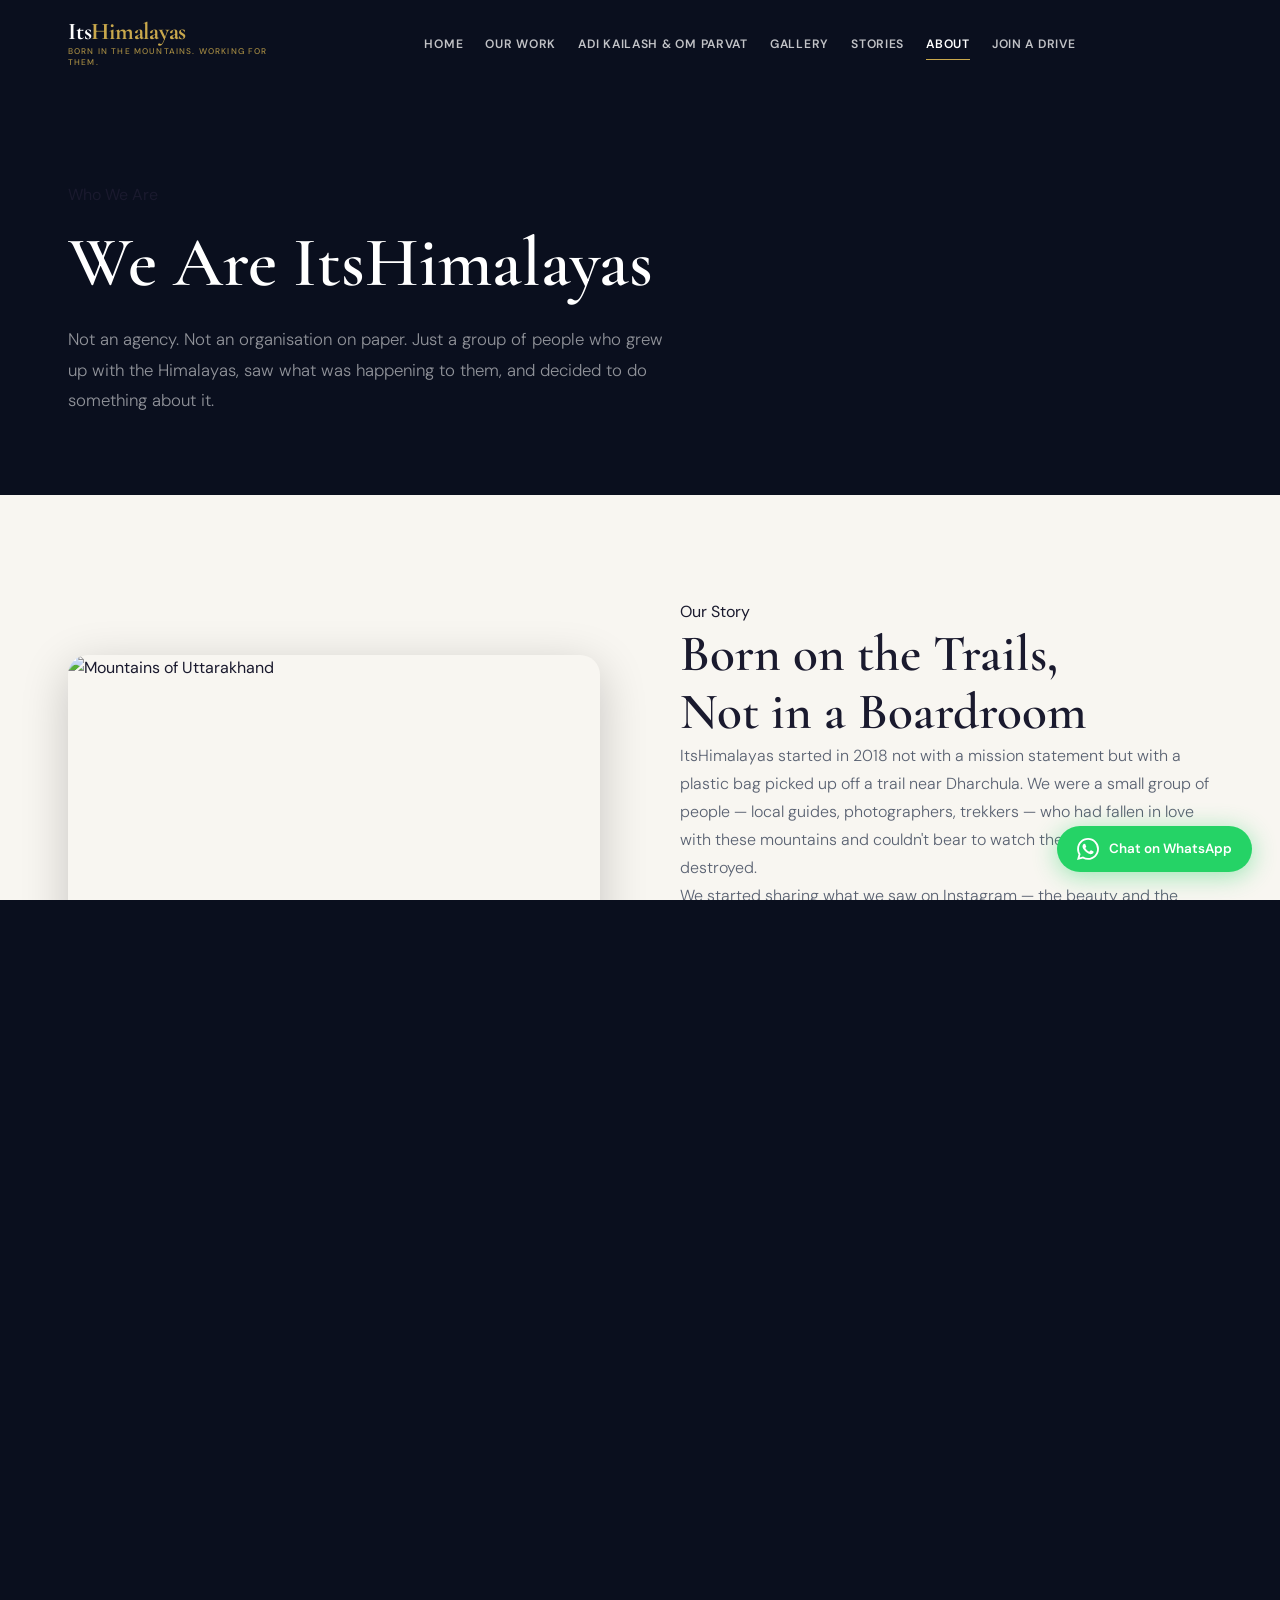
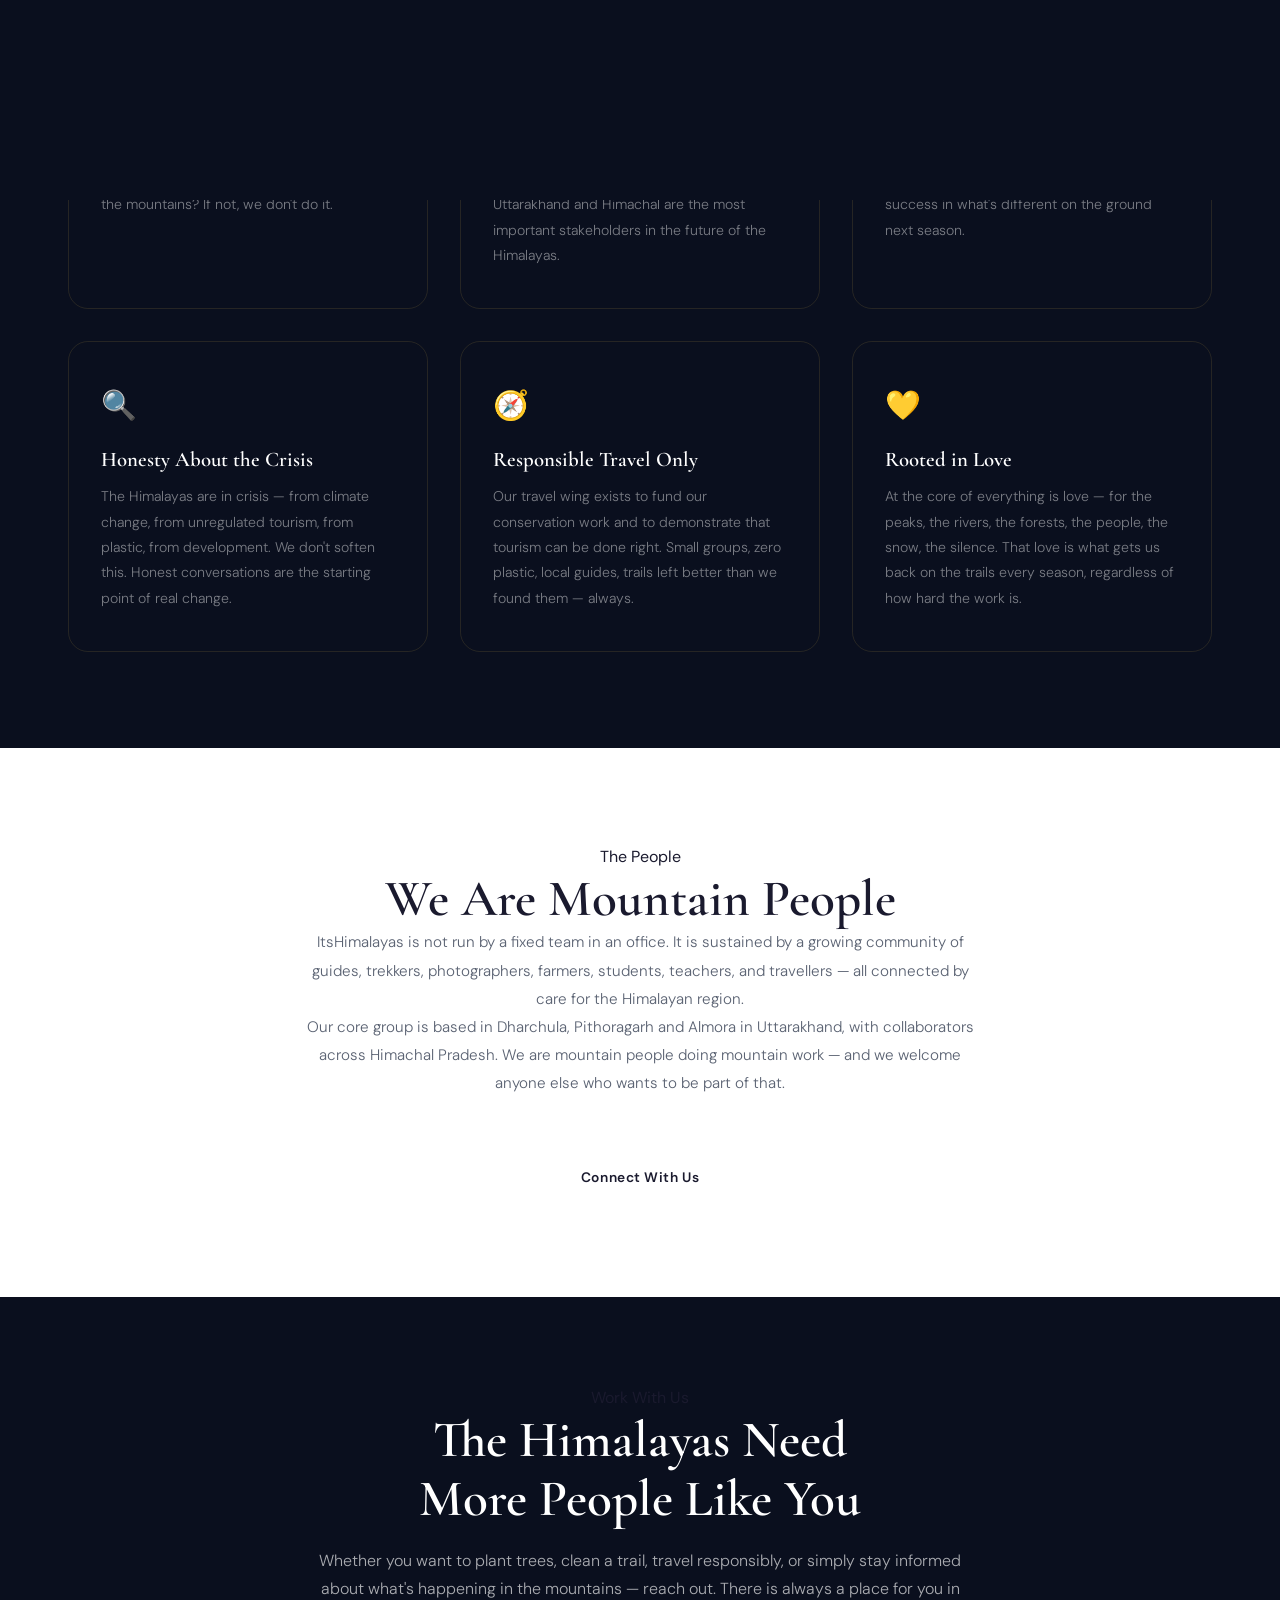
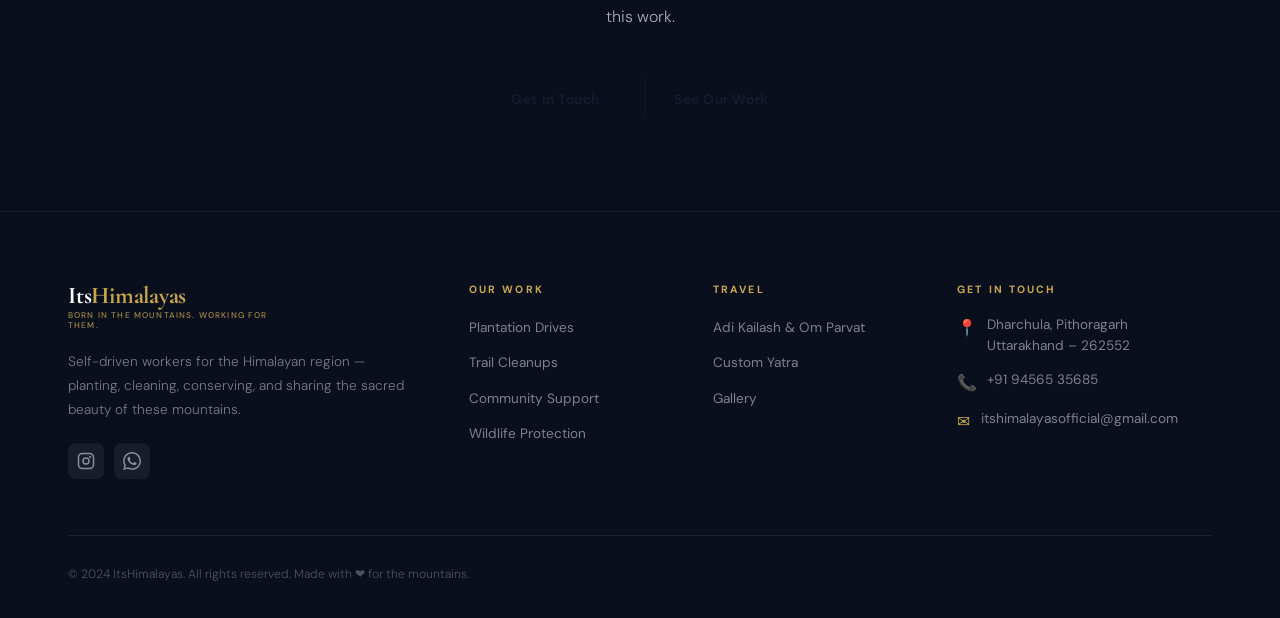
==== commit 48bad3ba: "major change in the design of the product" ====
--- a/about.html
+++ b/about.html
@@ -3,20 +3,60 @@
 <head>
   <meta charset="UTF-8" />
   <meta name="viewport" content="width=device-width, initial-scale=1.0" />
-  <meta name="description" content="About ItsHimalayas — our story, mission and the passionate team behind your sacred Himalayan journey. Born on Instagram, shaped by the mountains." />
-  <meta name="keywords" content="ItsHimalayas about, Himalayan tour operator story, Kumaon guides, responsible Himalayan tourism" />
-  <meta property="og:title" content="About ItsHimalayas — Our Story" />
-  <meta property="og:description" content="Born on Instagram. Shaped by the mountains. Meet the team behind ItsHimalayas." />
-  <title>About Us — ItsHimalayas</title>
+  <meta name="description" content="About ItsHimalayas — who we are, why we do this, and what drives us to protect the Himalayan region through ground-level conservation and responsible travel." />
+  <title>About Us | ItsHimalayas</title>
+  <link rel="icon" type="image/svg+xml" href="data:image/svg+xml,%3Csvg xmlns='http://www.w3.org/2000/svg' viewBox='0 0 32 32'%3E%3Crect width='32' height='32' rx='6' fill='%230a0f1e'/%3E%3Cpath d='M16 10 L18 16 L22 12 L26 22' fill='none' stroke='%23c9a84c' stroke-width='1.5' stroke-linecap='round'/%3E%3Cpath d='M14 14 L16 10 L18 13' fill='%23ffffff' opacity='0.9'/%3E%3C/svg%3E" />
   <link rel="preconnect" href="https://fonts.googleapis.com" />
   <link rel="preconnect" href="https://fonts.gstatic.com" crossorigin />
   <link href="https://fonts.googleapis.com/css2?family=Cormorant+Garamond:ital,wght@0,300;0,400;0,600;0,700;1,300;1,400&family=DM+Sans:wght@300;400;500;600&display=swap" rel="stylesheet" />
   <link rel="stylesheet" href="css/style.css" />
+  <style>
+  .about-hero {
+    min-height: 55vh;
+    background: var(--navy);
+    position: relative;
+    display: flex; align-items: flex-end;
+    padding-bottom: 80px; overflow: hidden;
+  }
+  .about-hero-bg {
+    position: absolute; inset: 0;
+    background: url('https://images.unsplash.com/photo-1464822759023-fed622ff2c3b?w=1600&q=80') center/cover;
+    opacity: 0.2;
+  }
+  .about-hero-content { position: relative; z-index: 2; }
+  .about-hero-content h1 { color: var(--white); margin-bottom: 20px; }
+  .about-hero-content p { color: rgba(255,255,255,0.55); max-width: 600px; font-size: 1.05rem; line-height: 1.8; }
+
+  .about-story { background: var(--off-white); padding: 104px 0; }
+  .about-story-grid { display: grid; grid-template-columns: 1fr 1fr; gap: 80px; align-items: center; }
+  .about-story-img { border-radius: var(--radius-lg); overflow: hidden; box-shadow: var(--shadow-lg); }
+  .about-story-img img { width: 100%; height: 480px; object-fit: cover; }
+  .about-story-text h2 { color: var(--navy); margin-bottom: 24px; }
+  .about-story-text p { font-size: 0.95rem; color: #5a6272; line-height: 1.9; margin-bottom: 16px; }
+
+  .values-section { background: var(--navy); padding: 96px 0; }
+  .values-grid { display: grid; grid-template-columns: repeat(3,1fr); gap: 32px; margin-top: 56px; }
+  .value-card {
+    padding: 40px 32px;
+    border: 1px solid rgba(201,168,76,0.15); border-radius: var(--radius-lg);
+    transition: border-color 0.3s, background 0.3s;
+  }
+  .value-card:hover { border-color: rgba(201,168,76,0.4); background: rgba(201,168,76,0.04); }
+  .value-icon { font-size: 1.8rem; margin-bottom: 20px; }
+  .value-card h4 { font-family: var(--font-display); color: var(--white); font-size: 1.3rem; margin-bottom: 12px; }
+  .value-card p { color: rgba(255,255,255,0.45); font-size: 0.88rem; line-height: 1.8; }
+
+  .team-section { background: #fff; padding: 96px 0; }
+  .team-intro { max-width: 680px; margin: 0 auto 56px; text-align: center; }
+  .team-intro p { font-size: 0.95rem; color: #5a6272; line-height: 1.85; }
+
+  @media(max-width:768px){
+    .about-story-grid{grid-template-columns:1fr;}
+    .values-grid{grid-template-columns:1fr;}
+  }
+  </style>
 </head>
 <body>
-
-
-<!-- PAGE LOADER -->
 <div id="page-loader">
   <svg class="loader-mountain" width="72" height="48" viewBox="0 0 72 48" fill="none">
     <path d="M2 46 L20 12 L28 22 L36 8 L44 20 L52 14 L70 46Z" fill="none" stroke="rgba(201,168,76,0.3)" stroke-width="1.5"/>
@@ -24,238 +64,176 @@
     <path d="M32 16 L36 8 L40 14" fill="white" opacity="0.9"/>
   </svg>
   <div class="loader-logo">Its<span>Himalayas</span></div>
-  <div class="loader-sub">Adi Kailash · Om Parvat</div>
+  <div class="loader-sub">Born in the Mountains. Working for Them.</div>
   <div class="loader-bar-wrap"><div class="loader-bar"></div></div>
 </div>
-<!-- PAGE TRANSITION OVERLAY -->
 <div id="page-transition"></div>
 <div class="nav-overlay"></div>
-<nav id="navbar">
+
+<nav id="navbar" role="navigation">
   <div class="container">
     <div class="nav-inner">
       <a href="index.html" class="nav-logo">
         <span class="nav-logo-main">Its<span>Himalayas</span></span>
-        <span class="nav-logo-sub">Adi Kailash · Om Parvat</span>
+        <span class="nav-logo-sub">Born in the Mountains. Working for Them.</span>
       </a>
-            <ul class="nav-links">
+      <ul class="nav-links" role="list">
         <li><a href="index.html">Home</a></li>
-        <li><a href="adi-kailash-om-parvat.html">Adi Kailash &amp; Om Parvat</a></li>
+        <li><a href="our-work.html">Our Work</a></li>
+        <li><a href="adi-kailash-om-parvat.html">Adi Kailash & Om Parvat</a></li>
         <li><a href="gallery.html">Gallery</a></li>
-        <li><a href="blog.html">Blog</a></li>
+        <li><a href="blog.html">Stories</a></li>
         <li><a href="about.html" class="active">About</a></li>
-        <li><a href="contact.html" class="nav-cta">Book Now</a></li>
+        <li><a href="contact.html" class="nav-cta">Join a Drive</a></li>
       </ul>
-      <button class="nav-hamburger" aria-label="Open menu"><span></span><span></span><span></span></button>
+      <button class="nav-hamburger" aria-label="Open menu" aria-expanded="false">
+        <span></span><span></span><span></span>
+      </button>
     </div>
   </div>
 </nav>
 
-<!-- PAGE HERO -->
-<section class="page-hero">
-  <div class="page-hero-bg-img" style="background-image:url('https://images.unsplash.com/photo-1464822759023-fed622ff2c3b?w=1600&q=85&fm=webp');"></div>
-  <div class="page-hero-bg"></div>
-  <div class="container">
-    <div class="page-hero-content">
-      <div class="breadcrumb"><a href="index.html">Home</a><span class="breadcrumb-sep">›</span><span>About</span></div>
-      <h1 class="page-hero-title">Our Story</h1>
-      <p class="page-hero-sub">Born on Instagram. Shaped by the mountains. Driven by a love for the sacred.</p>
-    </div>
-  </div>
-</section>
-
-<!-- STORY: Chapter 1 -->
-<section class="section-pad" style="background:var(--white);">
-  <div class="container">
-    <div class="about-story reveal">
-      <div class="about-story-img">
-        <img src="https://images.unsplash.com/photo-1506905925346-21bda4d32df4?w=900&q=80&fm=webp" alt="Founder photographing Himalayan peaks" loading="lazy" />
-        <div class="about-story-badge">📍 Dharchula, 2018 — where it all began</div>
-      </div>
-      <div>
-        <span class="section-label">Chapter 1</span>
-        <h2 class="section-title">It Started With a Single Photo</h2>
-        <p style="margin-bottom:20px;">In the summer of 2018, Arjun Bisht — a 24-year-old from Pithoragarh — hiked to the Nabhidhang viewpoint with a borrowed DSLR and no prior following. The photo he posted that evening — Om Parvat glowing gold at sunrise, the OM symbol crisp in fresh snow — was shared 40,000 times in 48 hours.</p>
-        <p style="margin-bottom:20px;">The comments were flooded with one question: <em>"How do I get there?"</em></p>
-        <p>He didn't have a tour operator license. He didn't have a website. But he had something more valuable: he'd grown up in these mountains. He knew every trail, every guesthouse family, every weather pattern. The next week, he took his first group of four to Nabhidhang. ItsHimalayas was born.</p>
-      </div>
-    </div>
-  </div>
-</section>
-
-<!-- STORY: Chapter 2 -->
-<section class="section-pad" style="background:var(--off-white);">
-  <div class="container">
-    <div class="about-story about-story-reverse reveal">
-      <div class="about-story-img">
-        <img src="https://images.unsplash.com/photo-1469474968028-56623f02e42e?w=900&q=80&fm=webp" alt="ItsHimalayas group at Adi Kailash base" loading="lazy" />
-        <div class="about-story-badge">🏔️ 500+ pilgrims guided safely</div>
-      </div>
-      <div>
-        <span class="section-label">Chapter 2</span>
-        <h2 class="section-title">Growing Without Compromising</h2>
-        <p style="margin-bottom:20px;">By 2020, word had spread far beyond Instagram. Travellers from Mumbai, Bangalore, Dubai, and Singapore were reaching out. The team grew to include certified mountain guides, a dedicated safety officer, and a network of trusted local families who provide homestay experiences along the route.</p>
-        <p style="margin-bottom:20px;">Through the pandemic years, rather than shutting down, the team spent the quiet seasons deepening their knowledge — studying high-altitude medicine, building emergency protocols, and forging relationships with local communities that would sustain responsible tourism for decades.</p>
-        <p>Today, ItsHimalayas runs 20+ departures per season. Every single one remains personally overseen by the founding team. The mountains haven't changed. Neither have our standards.</p>
-      </div>
-    </div>
-  </div>
-</section>
-
-<!-- MISSION & VISION -->
-<section class="section-pad" style="background:var(--navy);">
-  <div class="container">
-    <div class="text-center reveal" style="margin-bottom:64px;">
-      <span class="section-label">What We Stand For</span>
-      <h2 class="section-title white">Mission & Vision</h2>
-    </div>
-    <div style="display:grid;grid-template-columns:1fr 1fr;gap:32px;" class="mission-grid">
-      <div class="reveal" style="background:rgba(255,255,255,0.04);border:1px solid rgba(255,255,255,0.08);border-radius:var(--radius-lg);padding:48px 40px;border-top:3px solid var(--gold);">
-        <div style="font-size:2.5rem;margin-bottom:20px;">🎯</div>
-        <h3 style="color:var(--white);font-size:1.8rem;margin-bottom:16px;">Our Mission</h3>
-        <p style="color:rgba(255,255,255,0.65);font-size:1rem;line-height:1.8;">To make the sacred Himalayan pilgrimage to Adi Kailash and Om Parvat accessible, safe, and deeply meaningful — while protecting the fragile mountain ecosystems and communities that make it possible.</p>
-      </div>
-      <div class="reveal reveal-delay-2" style="background:rgba(255,255,255,0.04);border:1px solid rgba(255,255,255,0.08);border-radius:var(--radius-lg);padding:48px 40px;border-top:3px solid var(--gold-light);">
-        <div style="font-size:2.5rem;margin-bottom:20px;">🔭</div>
-        <h3 style="color:var(--white);font-size:1.8rem;margin-bottom:16px;">Our Vision</h3>
-        <p style="color:rgba(255,255,255,0.65);font-size:1rem;line-height:1.8;">A Kumaon Himalayan tourism ecosystem where local families are the primary economic beneficiaries, the trails remain pristine for generations, and every pilgrim returns transformed — carrying the mountain within them.</p>
-      </div>
-    </div>
-  </div>
-</section>
-
-<!-- VALUES -->
-<section class="section-pad" style="background:var(--white);">
-  <div class="container">
-    <div class="text-center reveal">
-      <span class="section-label">What We Believe</span>
-      <h2 class="section-title">Our Core Values</h2>
-    </div>
-    <div class="about-values-grid">
-      <div class="about-value-card reveal reveal-delay-1">
-        <div class="about-value-icon">🛡️</div>
-        <h4>Safety Above All</h4>
-        <p>No summit view is worth a life. Every decision on every trek is filtered through this non-negotiable principle.</p>
-      </div>
-      <div class="about-value-card reveal reveal-delay-2">
-        <div class="about-value-icon">🌿</div>
-        <h4>Leave No Trace</h4>
-        <p>We pack out everything we pack in. Plastic-free camps, composting toilets, and zero single-use plastic — always.</p>
-      </div>
-      <div class="about-value-card reveal reveal-delay-3">
-        <div class="about-value-icon">🤝</div>
-        <h4>Local First</h4>
-        <p>80% of every rupee spent on our tours stays within the Kumaon region — in the hands of guides, cooks, and families.</p>
-      </div>
-      <div class="about-value-card reveal">
-        <div class="about-value-icon">🙏</div>
-        <h4>Sacred Respect</h4>
-        <p>These are pilgrimage routes. We approach every site with reverence, and ask the same of every traveller we lead.</p>
-      </div>
-      <div class="about-value-card reveal reveal-delay-1">
-        <div class="about-value-icon">📖</div>
-        <h4>Radical Transparency</h4>
-        <p>No hidden costs. No misleading itineraries. What we promise is exactly what you experience — or we refund the difference.</p>
-      </div>
-      <div class="about-value-card reveal reveal-delay-2">
-        <div class="about-value-icon">✨</div>
-        <h4>Magic Moments</h4>
-        <p>We obsess over the details that create unforgettable moments — perfect viewpoint timing, surprise dal-baati dinners under stars, and more.</p>
-      </div>
-    </div>
-  </div>
-</section>
-
-<!-- TEAM -->
-<section class="section-pad" style="background:var(--off-white);">
-  <div class="container">
-    <div class="text-center reveal">
-      <span class="section-label">The Humans Behind It</span>
-      <h2 class="section-title">Meet the Team</h2>
-      <p class="section-subtitle">Every person on this team was first a passionate Himalayan traveller. Now they make it happen for you.</p>
-    </div>
-    <div class="team-grid">
-      <div class="team-card reveal reveal-delay-1">
-        <div class="team-avatar">
-          <img src="https://images.unsplash.com/photo-1539571696357-5a69c17a67c6?w=200&q=80&fm=webp" alt="Arjun Bisht - Founder" loading="lazy" />
+<section class="about-hero">
+  <div class="about-hero-bg"></div>
+  <div class="container about-hero-content">
+    <span class="section-label white" style="display:block;margin-bottom:16px;">Who We Are</span>
+    <h1>We Are ItsHimalayas</h1>
+    <p>Not an agency. Not an organisation on paper. Just a group of people who grew up with the Himalayas, saw what was happening to them, and decided to do something about it.</p>
+  </div>
+</section>
+
+<section class="about-story">
+  <div class="container">
+    <div class="about-story-grid">
+      <div class="about-story-img reveal">
+        <img src="https://images.unsplash.com/photo-1544735716-392fe2489ffa?w=900&q=80" alt="Mountains of Uttarakhand" loading="lazy"/>
+      </div>
+      <div class="reveal">
+        <span class="section-label">Our Story</span>
+        <h2 class="section-title">Born on the Trails,<br>Not in a Boardroom</h2>
+        <p>ItsHimalayas started in 2018 not with a mission statement but with a plastic bag picked up off a trail near Dharchula. We were a small group of people — local guides, photographers, trekkers — who had fallen in love with these mountains and couldn't bear to watch them being quietly destroyed.</p>
+        <p>We started sharing what we saw on Instagram — the beauty and the degradation, the sacred and the neglected. People responded. Slowly, what began as a social media page became a community of people who wanted to act, not just witness.</p>
+        <p>Since then we have planted thousands of trees, cleaned hundreds of kilometres of trails, supported dozens of local families, and taken hundreds of responsible travellers to experience the Himalayas in a way that gives back more than it takes.</p>
+        <p>We are still not an organisation by paperwork. We remain a movement by conviction — held together by love for the mountains and a belief that small, consistent actions can change what the Himalayas face.</p>
+      </div>
+    </div>
+  </div>
+</section>
+
+<section class="values-section">
+  <div class="container">
+    <div class="reveal" style="text-align:center;">
+      <span class="section-label white">What We Stand For</span>
+      <h2 style="color:var(--white);margin-bottom:16px;">Our Values</h2>
+      <p style="color:rgba(255,255,255,0.45);max-width:520px;margin:0 auto;font-size:0.95rem;">Six years in, these haven't changed.</p>
+    </div>
+    <div class="values-grid">
+      <div class="value-card reveal">
+        <div class="value-icon">🏔️</div>
+        <h4>The Mountains First</h4>
+        <p>Every decision we make — in our conservation work and in our travel — is filtered through one question: is this good for the mountains? If not, we don't do it.</p>
+      </div>
+      <div class="value-card reveal reveal-delay-1">
+        <div class="value-icon">🤝</div>
+        <h4>Community at the Centre</h4>
+        <p>Conservation that leaves out local people is not conservation — it's management. We believe the Pahadi communities of Uttarakhand and Himachal are the most important stakeholders in the future of the Himalayas.</p>
+      </div>
+      <div class="value-card reveal reveal-delay-2">
+        <div class="value-icon">🌿</div>
+        <h4>Action Over Optics</h4>
+        <p>We are not interested in cleanup drives that make for good Instagram posts and leave conditions unchanged. We measure our success in what's different on the ground next season.</p>
+      </div>
+      <div class="value-card reveal">
+        <div class="value-icon">🔍</div>
+        <h4>Honesty About the Crisis</h4>
+        <p>The Himalayas are in crisis — from climate change, from unregulated tourism, from plastic, from development. We don't soften this. Honest conversations are the starting point of real change.</p>
+      </div>
+      <div class="value-card reveal reveal-delay-1">
+        <div class="value-icon">🧭</div>
+        <h4>Responsible Travel Only</h4>
+        <p>Our travel wing exists to fund our conservation work and to demonstrate that tourism can be done right. Small groups, zero plastic, local guides, trails left better than we found them — always.</p>
+      </div>
+      <div class="value-card reveal reveal-delay-2">
+        <div class="value-icon">💛</div>
+        <h4>Rooted in Love</h4>
+        <p>At the core of everything is love — for the peaks, the rivers, the forests, the people, the snow, the silence. That love is what gets us back on the trails every season, regardless of how hard the work is.</p>
+      </div>
+    </div>
+  </div>
+</section>
+
+<section class="team-section">
+  <div class="container">
+    <div class="reveal" style="text-align:center;">
+      <span class="section-label">The People</span>
+      <h2 class="section-title">We Are Mountain People</h2>
+    </div>
+    <div class="team-intro reveal">
+      <p>ItsHimalayas is not run by a fixed team in an office. It is sustained by a growing community of guides, trekkers, photographers, farmers, students, teachers, and travellers — all connected by care for the Himalayan region.</p>
+      <p>Our core group is based in Dharchula, Pithoragarh and Almora in Uttarakhand, with collaborators across Himachal Pradesh. We are mountain people doing mountain work — and we welcome anyone else who wants to be part of that.</p>
+    </div>
+    <div style="text-align:center;margin-top:16px;">
+      <a href="contact.html" class="btn btn-primary">Connect With Us</a>
+    </div>
+  </div>
+</section>
+
+<section class="cta-section" aria-labelledby="about-cta">
+  <div class="cta-inner reveal">
+    <span class="section-label white">Work With Us</span>
+    <h2 id="about-cta">The Himalayas Need<br>More People Like You</h2>
+    <p>Whether you want to plant trees, clean a trail, travel responsibly, or simply stay informed about what's happening in the mountains — reach out. There is always a place for you in this work.</p>
+    <div class="cta-buttons">
+      <a href="contact.html" class="btn btn-primary">Get In Touch</a>
+      <a href="our-work.html" class="btn btn-outline">See Our Work</a>
+    </div>
+  </div>
+</section>
+
+<footer role="contentinfo">
+  <div class="container">
+    <div class="footer-grid">
+      <div class="footer-brand">
+        <a href="index.html" class="nav-logo">
+          <span class="nav-logo-main">Its<span>Himalayas</span></span>
+          <span class="nav-logo-sub">Born in the Mountains. Working for Them.</span>
+        </a>
+        <p class="footer-desc">Self-driven workers for the Himalayan region — planting, cleaning, conserving, and sharing the sacred beauty of these mountains.</p>
+        <div class="footer-social">
+          <a href="https://instagram.com/itshimalayas" target="_blank" rel="noopener" aria-label="Instagram">
+            <svg width="18" height="18" viewBox="0 0 24 24" fill="none" stroke="currentColor" stroke-width="2"><rect x="2" y="2" width="20" height="20" rx="5"/><circle cx="12" cy="12" r="4"/><circle cx="17.5" cy="6.5" r="0.5" fill="currentColor"/></svg>
+          </a>
+          <a href="https://wa.me/919456535685" target="_blank" rel="noopener" aria-label="WhatsApp">
+            <svg width="18" height="18" viewBox="0 0 24 24" fill="currentColor"><path d="M17.472 14.382c-.297-.149-1.758-.867-2.03-.967-.273-.099-.471-.148-.67.15-.197.297-.767.966-.94 1.164-.173.199-.347.223-.644.075-.297-.15-1.255-.463-2.39-1.475-.883-.788-1.48-1.761-1.653-2.059-.173-.297-.018-.458.13-.606.134-.133.298-.347.446-.52.149-.174.198-.298.298-.497.099-.198.05-.371-.025-.52-.075-.149-.669-1.612-.916-2.207-.242-.579-.487-.5-.669-.51-.173-.008-.371-.01-.57-.01-.198 0-.52.074-.792.372-.272.297-1.04 1.016-1.04 2.479 0 1.462 1.065 2.875 1.213 3.074.149.198 2.096 3.2 5.077 4.487.709.306 1.262.489 1.694.625.712.227 1.36.195 1.871.118.571-.085 1.758-.719 2.006-1.413.248-.694.248-1.289.173-1.413-.074-.124-.272-.198-.57-.347m-5.421 7.403h-.004a9.87 9.87 0 0 1-5.031-1.378l-.361-.214-3.741.982.998-3.648-.235-.374a9.86 9.86 0 0 1-1.51-5.26c.001-5.45 4.436-9.884 9.888-9.884 2.64 0 5.122 1.03 6.988 2.898a9.825 9.825 0 0 1 2.893 6.994c-.003 5.45-4.437 9.884-9.885 9.884m8.413-18.297A11.815 11.815 0 0 0 12.05 0C5.495 0 .16 5.335.157 11.892c0 2.096.547 4.142 1.588 5.945L.057 24l6.305-1.654a11.882 11.882 0 0 0 5.683 1.448h.005c6.554 0 11.89-5.335 11.893-11.893a11.821 11.821 0 0 0-3.48-8.413Z"/></svg>
+          </a>
         </div>
-        <div class="team-name">Arjun Bisht</div>
-        <div class="team-role">Founder & Lead Guide</div>
-        <p style="font-size:0.85rem;color:#6b7280;margin-top:10px;line-height:1.6;">Born in Pithoragarh. Has trekked every route in the Kumaon Himalayas 30+ times. The visionary behind ItsHimalayas.</p>
-      </div>
-      <div class="team-card reveal reveal-delay-2">
-        <div class="team-avatar">
-          <img src="https://images.unsplash.com/photo-1507003211169-0a1dd7228f2d?w=200&q=80&fm=webp" alt="Deepak Rawat - Safety Officer" loading="lazy" />
-        </div>
-        <div class="team-name">Deepak Rawat</div>
-        <div class="team-role">Head of Safety & Operations</div>
-        <p style="font-size:0.85rem;color:#6b7280;margin-top:10px;line-height:1.6;">Former ITBP mountaineer. Certified Wilderness First Responder. Has managed 200+ high-altitude group movements without incident.</p>
-      </div>
-      <div class="team-card reveal reveal-delay-3">
-        <div class="team-avatar">
-          <img src="https://images.unsplash.com/photo-1494790108377-be9c29b29330?w=200&q=80&fm=webp" alt="Meena Joshi - Experience Manager" loading="lazy" />
-        </div>
-        <div class="team-name">Meena Joshi</div>
-        <div class="team-role">Experience Manager</div>
-        <p style="font-size:0.85rem;color:#6b7280;margin-top:10px;line-height:1.6;">The architect of the perfect trip. Handles bookings, pre-trip briefings, and the surprise touches that make every journey unforgettable.</p>
-      </div>
-      <div class="team-card reveal">
-        <div class="team-avatar">
-          <img src="https://images.unsplash.com/photo-1500648767791-00dcc994a43e?w=200&q=80&fm=webp" alt="Suresh Dhami - Mountain Guide" loading="lazy" />
-        </div>
-        <div class="team-name">Suresh Dhami</div>
-        <div class="team-role">Senior Mountain Guide</div>
-        <p style="font-size:0.85rem;color:#6b7280;margin-top:10px;line-height:1.6;">Third-generation Bhotiya from Gunji village. His family has lived on these routes for generations. No map needed — these trails are in his blood.</p>
-      </div>
-    </div>
-  </div>
-</section>
-
-<!-- STATS BAND -->
-<section style="background:var(--navy);padding:64px 0;">
-  <div class="container">
-    <div style="display:grid;grid-template-columns:repeat(4,1fr);gap:32px;text-align:center;" class="stats-band">
-      <div class="reveal">
-        <div style="font-family:var(--font-display);font-size:3rem;font-weight:700;color:var(--gold);line-height:1;"><span data-count="500">0</span>+</div>
-        <div style="font-size:0.78rem;text-transform:uppercase;letter-spacing:0.15em;color:rgba(255,255,255,0.5);margin-top:8px;font-weight:500;">Pilgrims Guided</div>
-      </div>
-      <div class="reveal reveal-delay-1">
-        <div style="font-family:var(--font-display);font-size:3rem;font-weight:700;color:var(--gold);line-height:1;"><span data-count="6">0</span></div>
-        <div style="font-size:0.78rem;text-transform:uppercase;letter-spacing:0.15em;color:rgba(255,255,255,0.5);margin-top:8px;font-weight:500;">Years on the Trails</div>
-      </div>
-      <div class="reveal reveal-delay-2">
-        <div style="font-family:var(--font-display);font-size:3rem;font-weight:700;color:var(--gold);line-height:1;"><span data-count="100">0</span>%</div>
-        <div style="font-size:0.78rem;text-transform:uppercase;letter-spacing:0.15em;color:rgba(255,255,255,0.5);margin-top:8px;font-weight:500;">Safety Record</div>
-      </div>
-      <div class="reveal reveal-delay-3">
-        <div style="font-family:var(--font-display);font-size:3rem;font-weight:700;color:var(--gold);line-height:1;"><span data-count="4">0</span>.9★</div>
-        <div style="font-size:0.78rem;text-transform:uppercase;letter-spacing:0.15em;color:rgba(255,255,255,0.5);margin-top:8px;font-weight:500;">Average Rating</div>
-      </div>
-    </div>
-  </div>
-</section>
-
-<!-- CTA -->
-<section class="cta-section">
-  <div class="cta-inner">
-    <span class="section-label white">Start Here</span>
-    <h2>Ready to Join the ItsHimalayas Family?</h2>
-    <p>Come as a traveller. Leave as a storyteller. The mountains are waiting.</p>
-    <div class="cta-buttons">
-      <a href="adi-kailash-om-parvat.html" class="btn btn-primary">View Our Tours</a>
-      <a href="contact.html" class="btn btn-outline">Get In Touch</a>
-    </div>
-  </div>
-</section>
-
-<footer style="background:var(--navy);padding:32px 0;border-top:1px solid rgba(255,255,255,0.06);">
-  <div class="container">
-    <div class="footer-bottom" style="border:none;padding:0;">
-      <p style="font-size:0.8rem;color:rgba(255,255,255,0.35);margin:0;">© 2024 ItsHimalayas. All rights reserved.</p>
-      <div style="display:flex;gap:24px;flex-wrap:wrap;">
-        <a href="index.html" style="font-size:0.82rem;color:rgba(255,255,255,0.5);">Home</a>
-        <a href="gallery.html" style="font-size:0.82rem;color:rgba(255,255,255,0.5);">Gallery</a>
-        <a href="contact.html" style="font-size:0.82rem;color:var(--gold);">Book Now</a>
-      </div>
+      </div>
+      <div class="footer-col">
+        <h5>Our Work</h5>
+        <ul class="footer-links">
+          <li><a href="our-work.html">Plantation Drives</a></li>
+          <li><a href="our-work.html">Trail Cleanups</a></li>
+          <li><a href="our-work.html">Community Support</a></li>
+          <li><a href="our-work.html">Wildlife Protection</a></li>
+        </ul>
+      </div>
+      <div class="footer-col">
+        <h5>Travel</h5>
+        <ul class="footer-links">
+          <li><a href="adi-kailash-om-parvat.html">Adi Kailash & Om Parvat</a></li>
+          <li><a href="contact.html">Custom Yatra</a></li>
+          <li><a href="gallery.html">Gallery</a></li>
+        </ul>
+      </div>
+      <div class="footer-col">
+        <h5>Get In Touch</h5>
+        <div class="footer-contact-item"><span>📍</span><span>Dharchula, Pithoragarh<br>Uttarakhand – 262552</span></div>
+        <div class="footer-contact-item"><span>📞</span><a href="tel:+919456535685">+91 94565 35685</a></div>
+        <div class="footer-contact-item"><span>✉️</span><a href="mailto:itshimalayasofficial@gmail.com">itshimalayasofficial@gmail.com</a></div>
+      </div>
+    </div>
+    <div class="footer-bottom">
+      <p>© 2024 ItsHimalayas. All rights reserved. Made with ❤️ for the mountains.</p>
     </div>
   </div>
 </footer>
@@ -264,7 +242,6 @@
   <svg viewBox="0 0 24 24" fill="currentColor"><path d="M17.472 14.382c-.297-.149-1.758-.867-2.03-.967-.273-.099-.471-.148-.67.15-.197.297-.767.966-.94 1.164-.173.199-.347.223-.644.075-.297-.15-1.255-.463-2.39-1.475-.883-.788-1.48-1.761-1.653-2.059-.173-.297-.018-.458.13-.606.134-.133.298-.347.446-.52.149-.174.198-.298.298-.497.099-.198.05-.371-.025-.52-.075-.149-.669-1.612-.916-2.207-.242-.579-.487-.5-.669-.51-.173-.008-.371-.01-.57-.01-.198 0-.52.074-.792.372-.272.297-1.04 1.016-1.04 2.479 0 1.462 1.065 2.875 1.213 3.074.149.198 2.096 3.2 5.077 4.487.709.306 1.262.489 1.694.625.712.227 1.36.195 1.871.118.571-.085 1.758-.719 2.006-1.413.248-.694.248-1.289.173-1.413-.074-.124-.272-.198-.57-.347m-5.421 7.403h-.004a9.87 9.87 0 0 1-5.031-1.378l-.361-.214-3.741.982.998-3.648-.235-.374a9.86 9.86 0 0 1-1.51-5.26c.001-5.45 4.436-9.884 9.888-9.884 2.64 0 5.122 1.03 6.988 2.898a9.825 9.825 0 0 1 2.893 6.994c-.003 5.45-4.437 9.884-9.885 9.884m8.413-18.297A11.815 11.815 0 0 0 12.05 0C5.495 0 .16 5.335.157 11.892c0 2.096.547 4.142 1.588 5.945L.057 24l6.305-1.654a11.882 11.882 0 0 0 5.683 1.448h.005c6.554 0 11.89-5.335 11.893-11.893a11.821 11.821 0 0 0-3.48-8.413Z"/></svg>
   <span class="wa-float-text">Chat on WhatsApp</span>
 </a>
-
 <script src="js/script.js" defer></script>
 </body>
 </html>
--- a/css/style.css
+++ b/css/style.css
@@ -1,2657 +1,489 @@
 /* =========================================
-   ItsHimalayas — Premium CSS
-   Aesthetic: Luxury Alpine — Navy + Gold
-   ========================================= */
-
-/* --- Google Fonts --- */
+   ItsHimalayas — Professional CSS v2
+   Conservation-First · Navy + Gold
+   ========================================= */
+
 @import url('https://fonts.googleapis.com/css2?family=Cormorant+Garamond:ital,wght@0,300;0,400;0,600;0,700;1,300;1,400&family=DM+Sans:wght@300;400;500;600&display=swap');
 
-/* --- CSS Variables --- */
 :root {
-  --navy: #0a0f1e;
-  --navy-mid: #111827;
-  --navy-light: #1a2540;
-  --gold: #c9a84c;
-  --gold-light: #e6c97a;
-  --gold-pale: #f5e6b8;
-  --white: #ffffff;
-  --off-white: #f8f6f1;
-  --grey: #9ca3af;
-  --grey-light: #e5e7eb;
-  --text-dark: #1a1a2e;
-
+  --navy:        #0a0f1e;
+  --navy-mid:    #111827;
+  --navy-light:  #1a2540;
+  --gold:        #c9a84c;
+  --gold-light:  #e6c97a;
+  --gold-pale:   #f5e6b8;
+  --white:       #ffffff;
+  --off-white:   #f8f6f1;
+  --grey:        #9ca3af;
+  --grey-light:  #e5e7eb;
+  --text-dark:   #1a1a2e;
+  --text-mid:    #5a6272;
   --font-display: 'Cormorant Garamond', Georgia, serif;
-  --font-body: 'DM Sans', system-ui, sans-serif;
-
-  --radius: 12px;
+  --font-body:    'DM Sans', system-ui, sans-serif;
+  --radius:    12px;
   --radius-lg: 20px;
-  --shadow: 0 4px 24px rgba(0,0,0,0.12);
+  --shadow:    0 4px 24px rgba(0,0,0,0.12);
   --shadow-lg: 0 12px 48px rgba(0,0,0,0.2);
-
-  --transition: 0.3s cubic-bezier(0.4, 0, 0.2, 1);
-  --transition-slow: 0.6s cubic-bezier(0.4, 0, 0.2, 1);
+  --transition: 0.3s cubic-bezier(0.4,0,0.2,1);
+  --transition-slow: 0.6s cubic-bezier(0.4,0,0.2,1);
 }
 
-/* --- Reset & Base --- */
-*, *::before, *::after { box-sizing: border-box; margin: 0; padding: 0; }
-
-html {
-  scroll-behavior: smooth;
-  font-size: 16px;
-  -webkit-text-size-adjust: 100%;
+*,*::before,*::after{box-sizing:border-box;margin:0;padding:0}
+html{scroll-behavior:smooth;font-size:16px;-webkit-text-size-adjust:100%}
+body{font-family:var(--font-body);background:var(--off-white);color:var(--text-dark);line-height:1.6;overflow-x:hidden}
+img{max-width:100%;height:auto;display:block}
+a{color:inherit;text-decoration:none}
+ul{list-style:none}
+button{cursor:pointer;border:none;background:none;font-family:inherit}
+input,textarea,select{font-family:inherit;font-size:inherit}
+h1,h2,h3,h4,h5{font-family:var(--font-display);line-height:1.15;font-weight:600}
+h1{font-size:clamp(2.6rem,5.5vw,5rem)}
+h2{font-size:clamp(2rem,4vw,3.2rem)}
+h3{font-size:clamp(1.3rem,2.2vw,1.75rem)}
+h4{font-size:1.15rem}
+p{font-weight:300;color:var(--text-mid);line-height:1.75}
+
+.container{width:100%;max-width:1200px;margin:0 auto;padding:0 28px}
+
+.label-tag{display:inline-block;font-family:var(--font-body);font-size:0.68rem;font-weight:700;letter-spacing:0.24em;text-transform:uppercase;color:var(--gold);margin-bottom:14px}
+.section-h2{font-family:var(--font-display);color:var(--navy);font-size:clamp(2rem,4vw,3rem);font-weight:600;line-height:1.15;margin-bottom:16px}
+.section-sub{font-size:1rem;color:#6b7280;line-height:1.75;margin-bottom:48px}
+.section-head{margin-bottom:56px}
+.section-row-head{display:flex;align-items:flex-end;justify-content:space-between;flex-wrap:wrap;gap:16px;margin-bottom:40px}
+
+/* BUTTONS */
+.btn{display:inline-flex;align-items:center;gap:8px;padding:13px 30px;border-radius:4px;font-family:var(--font-body);font-size:0.86rem;font-weight:600;letter-spacing:0.04em;transition:var(--transition);white-space:nowrap;cursor:pointer;position:relative;overflow:hidden}
+.btn::before{content:'';position:absolute;inset:0;background:rgba(255,255,255,0.1);transform:translateX(-100%);transition:transform 0.3s ease}
+.btn:hover::before{transform:translateX(0)}
+.btn-gold{background:var(--gold);color:var(--navy)}
+.btn-gold:hover{background:var(--gold-light);transform:translateY(-2px);box-shadow:0 8px 24px rgba(201,168,76,0.35)}
+.btn-ghost{border:1.5px solid rgba(255,255,255,0.6);color:var(--white);backdrop-filter:blur(4px)}
+.btn-ghost:hover{background:rgba(255,255,255,0.12);border-color:var(--white);transform:translateY(-2px)}
+.btn-outline-navy{border:1.5px solid var(--navy);color:var(--navy);background:transparent}
+.btn-outline-navy:hover{background:var(--navy);color:var(--white);transform:translateY(-2px)}
+.btn-whatsapp{background:#25d366;color:#fff;font-weight:600}
+.btn-whatsapp:hover{background:#20b858;transform:translateY(-2px);box-shadow:0 8px 24px rgba(37,211,102,0.35)}
+.btn-wa-sm{display:inline-flex;align-items:center;gap:7px;padding:9px 18px;background:rgba(37,211,102,0.12);border:1px solid rgba(37,211,102,0.3);border-radius:4px;color:#25d366;font-size:0.8rem;font-weight:600;font-family:var(--font-body);transition:var(--transition);white-space:nowrap}
+.btn-wa-sm:hover{background:#25d366;color:#fff;border-color:#25d366}
+
+/* =========================================
+   NAVBAR — FIXED
+   ========================================= */
+#navbar{position:fixed;top:0;left:0;right:0;z-index:1000;padding:20px 0;transition:background var(--transition),box-shadow var(--transition),padding var(--transition);transform:translateZ(0)}
+#navbar.scrolled{background:rgba(10,15,30,0.97);backdrop-filter:blur(14px);-webkit-backdrop-filter:blur(14px);box-shadow:0 2px 24px rgba(0,0,0,0.35);padding:13px 0}
+
+.nav-container{width:100%;max-width:1280px;margin:0 auto;padding:0 28px}
+
+.nav-inner{display:flex;align-items:center;gap:20px}
+
+.nav-logo{display:flex;flex-direction:column;line-height:1;flex-shrink:0;text-decoration:none}
+.nav-logo-main{font-family:var(--font-display);font-size:1.5rem;font-weight:700;color:var(--white);letter-spacing:-0.01em;white-space:nowrap}
+.nav-logo-main span{color:var(--gold)}
+.nav-logo-sub{font-size:0.52rem;letter-spacing:0.14em;text-transform:uppercase;color:var(--gold);font-family:var(--font-body);font-weight:500;margin-top:3px;opacity:0.8;line-height:1.3;max-width:200px}
+
+.nav-links{display:flex;align-items:center;gap:0;flex:1;justify-content:center}
+.nav-links a{display:block;padding:6px 11px;font-size:0.76rem;font-weight:600;letter-spacing:0.06em;text-transform:uppercase;color:rgba(255,255,255,0.75);transition:color var(--transition);position:relative;white-space:nowrap}
+.nav-links a::after{content:'';position:absolute;bottom:0;left:11px;right:11px;height:1.5px;background:var(--gold);transform:scaleX(0);transition:transform var(--transition)}
+.nav-links a:hover,.nav-links a.active{color:var(--white)}
+.nav-links a:hover::after,.nav-links a.active::after{transform:scaleX(1)}
+
+.nav-cta-standalone{flex-shrink:0;white-space:nowrap;padding:10px 20px;background:var(--gold);color:var(--navy);border-radius:4px;font-family:var(--font-body);font-size:0.76rem;font-weight:700;letter-spacing:0.06em;text-transform:uppercase;transition:var(--transition)}
+.nav-cta-standalone:hover{background:var(--gold-light);transform:translateY(-1px);box-shadow:0 4px 14px rgba(201,168,76,0.35)}
+
+.nav-hamburger{display:none;flex-direction:column;gap:5px;padding:4px;flex-shrink:0}
+.nav-hamburger span{display:block;width:22px;height:2px;background:var(--white);border-radius:2px;transition:var(--transition)}
+
+.nav-overlay{display:none;position:fixed;inset:0;background:rgba(0,0,0,0.5);opacity:0;pointer-events:none;transition:opacity var(--transition);z-index:999}
+.nav-overlay.show{opacity:1;pointer-events:all}
+
+@media(max-width:960px){
+  .nav-hamburger{display:flex}
+  .nav-cta-standalone{display:none}
+  .nav-overlay{display:block}
+  .nav-links{position:fixed;top:0;right:-100%;width:min(320px,82vw);height:100vh;background:var(--navy);flex-direction:column;align-items:flex-start;justify-content:flex-start;padding:84px 32px 40px;gap:0;transition:right var(--transition-slow);box-shadow:-8px 0 40px rgba(0,0,0,0.4)}
+  .nav-links.open{right:0}
+  .nav-links li{width:100%;border-bottom:1px solid rgba(255,255,255,0.07)}
+  .nav-links a{display:block;padding:15px 0;font-size:0.95rem;color:rgba(255,255,255,0.85);letter-spacing:0.08em}
+  .nav-links a::after{left:0;right:0}
 }
-
-body {
-  font-family: var(--font-body);
-  background: var(--off-white);
-  color: var(--text-dark);
-  line-height: 1.6;
-  overflow-x: hidden;
-  -webkit-overflow-scrolling: touch;
+@media(max-width:480px){.nav-logo-sub{display:none}}
+
+/* =========================================
+   HERO
+   ========================================= */
+.hero{position:relative;min-height:100vh;display:flex;flex-direction:column;justify-content:flex-end;overflow:hidden}
+.hero-bg{position:absolute;inset:0;background-image:url('https://images.unsplash.com/photo-1464822759023-fed622ff2c3b?w=1800&q=90&fm=webp');background-size:cover;background-position:center 30%;transform:scale(1.04) translateZ(0);animation:heroZoom 14s ease forwards;will-change:transform;backface-visibility:hidden}
+@keyframes heroZoom{to{transform:scale(1) translateZ(0)}}
+.hero-overlay{position:absolute;inset:0;background:linear-gradient(175deg,rgba(8,12,24,0.72) 0%,rgba(8,12,24,0.5) 35%,rgba(8,12,24,0.75) 70%,rgba(8,12,24,0.96) 100%)}
+.hero-container{position:relative;z-index:2;width:100%;max-width:1200px;margin:0 auto;padding:0 28px 56px}
+.hero-content{padding-top:160px;max-width:780px;margin-bottom:60px}
+.hero-eyebrow{display:flex;align-items:center;gap:14px;font-family:var(--font-body);font-size:0.72rem;letter-spacing:0.26em;text-transform:uppercase;color:rgba(255,255,255,0.9);font-weight:500;margin-bottom:24px;opacity:0;animation:fadeUp 0.8s 0.3s ease forwards}
+.eyebrow-dash{display:block;width:32px;height:1px;background:var(--gold);flex-shrink:0}
+.hero h1{font-family:var(--font-display);font-size:clamp(2.8rem,6vw,5.5rem);font-weight:300;color:var(--white);line-height:1.08;letter-spacing:-0.01em;margin-bottom:28px;opacity:0;animation:fadeUp 0.8s 0.5s ease forwards;text-shadow:0 2px 20px rgba(0,0,0,0.25)}
+.hero h1 em{font-style:italic;color:var(--gold-light);font-weight:400}
+.hero-desc{font-size:1.05rem;color:rgba(255,255,255,0.85);max-width:520px;margin-bottom:44px;font-weight:300;line-height:1.8;opacity:0;animation:fadeUp 0.8s 0.7s ease forwards}
+.hero-actions{display:flex;gap:14px;flex-wrap:wrap;opacity:0;animation:fadeUp 0.8s 0.9s ease forwards}
+
+.hero-stats-bar{display:flex;align-items:center;padding:28px 0 0;border-top:1px solid rgba(255,255,255,0.14);flex-wrap:wrap;opacity:0;animation:fadeUp 0.8s 1.1s ease forwards}
+.hero-stat-item{flex:1;min-width:90px;padding:0 24px 0 0}
+.h-stat-num{font-family:var(--font-display);font-size:2rem;font-weight:600;color:var(--white);line-height:1}
+.h-stat-num span{color:var(--gold)}
+.h-stat-label{font-size:0.68rem;letter-spacing:0.1em;text-transform:uppercase;color:rgba(255,255,255,0.5);margin-top:5px;font-family:var(--font-body)}
+.h-stat-divider{width:1px;height:40px;background:rgba(255,255,255,0.12);flex-shrink:0;margin-right:24px}
+
+.hero-scroll-ind{position:absolute;bottom:48px;right:40px;z-index:2;display:flex;flex-direction:column;align-items:center;gap:8px;color:rgba(255,255,255,0.4);font-size:0.6rem;letter-spacing:0.2em;text-transform:uppercase;opacity:0;animation:fadeIn 1s 1.5s ease forwards;font-family:var(--font-body)}
+.hero-scroll-line{width:1px;height:44px;background:rgba(255,255,255,0.18);position:relative;overflow:hidden}
+.hero-scroll-line::after{content:'';position:absolute;top:-100%;left:0;width:100%;height:100%;background:var(--gold);animation:scrollLine 2s 1.6s ease-in-out infinite}
+@keyframes scrollLine{0%{top:-100%}50%{top:0%}100%{top:100%}}
+
+/* =========================================
+   WHAT WE DO
+   ========================================= */
+.section-work{background:var(--off-white);padding:104px 0}
+.work-grid{display:grid;grid-template-columns:repeat(2,1fr);gap:2px;border:2px solid var(--navy);border-radius:var(--radius-lg);overflow:hidden}
+.work-card{padding:48px 40px;background:#fff;transition:background 0.3s;position:relative;overflow:hidden}
+.work-card::after{content:'';position:absolute;bottom:0;left:0;right:0;height:3px;background:var(--gold);transform:scaleX(0);transform-origin:left;transition:transform 0.4s ease}
+.work-card:hover{background:#faf8f3}
+.work-card:hover::after{transform:scaleX(1)}
+.work-icon{width:54px;height:54px;background:var(--navy);border-radius:14px;display:flex;align-items:center;justify-content:center;font-size:1.4rem;margin-bottom:22px}
+.work-card h3{font-family:var(--font-display);font-size:1.5rem;font-weight:600;color:var(--navy);margin-bottom:12px}
+.work-card p{font-size:0.9rem;color:var(--text-mid);line-height:1.8;font-weight:300}
+.work-tag{display:inline-block;margin-top:18px;font-size:0.64rem;font-weight:700;letter-spacing:0.16em;text-transform:uppercase;color:var(--gold);font-family:var(--font-body)}
+
+/* =========================================
+   IMPACT
+   ========================================= */
+.section-impact{background:var(--navy);padding:72px 0;position:relative;overflow:hidden}
+.section-impact::before{content:'';position:absolute;inset:0;background:url('https://images.unsplash.com/photo-1506905925346-21bda4d32df4?w=1600&q=50') center/cover;opacity:0.06}
+.impact-grid{display:grid;grid-template-columns:repeat(4,1fr);position:relative;z-index:2}
+.impact-item{text-align:center;padding:32px 16px;border-right:1px solid rgba(201,168,76,0.15)}
+.impact-item:last-child{border-right:none}
+.impact-num{font-family:var(--font-display);font-size:clamp(2.6rem,4.5vw,4rem);font-weight:300;color:var(--gold-light);line-height:1;margin-bottom:10px}
+.impact-label{font-size:0.72rem;font-weight:600;letter-spacing:0.14em;text-transform:uppercase;color:rgba(255,255,255,0.5);font-family:var(--font-body);line-height:1.4}
+
+/* =========================================
+   MANIFESTO
+   ========================================= */
+.section-manifesto{background:var(--off-white);padding:112px 0;position:relative;overflow:hidden}
+.section-manifesto::before{content:'';position:absolute;inset:0;background:url('https://images.unsplash.com/photo-1464822759023-fed622ff2c3b?w=1400&q=50') center/cover;opacity:0.03}
+.manifesto-wrap{max-width:800px;margin:0 auto;text-align:center;position:relative;z-index:2}
+.manifesto-quote{font-family:var(--font-display);font-size:clamp(1.8rem,4vw,3rem);font-weight:300;color:var(--navy);line-height:1.35;margin-bottom:40px;letter-spacing:-0.01em}
+.manifesto-quote em{font-style:italic;color:var(--gold);font-weight:400}
+.manifesto-rule{width:56px;height:1px;background:linear-gradient(90deg,transparent,var(--gold),transparent);margin:0 auto 40px}
+.manifesto-body{font-size:0.97rem;color:var(--text-mid);line-height:1.9;font-weight:300;margin-bottom:16px}
+
+/* =========================================
+   CAMPAIGNS
+   ========================================= */
+.section-campaigns{background:#fff;padding:104px 0}
+.campaigns-grid{display:grid;grid-template-columns:repeat(3,1fr);gap:28px}
+.campaign-card{border-radius:var(--radius-lg);overflow:hidden;box-shadow:var(--shadow);background:#fff;transition:transform 0.3s,box-shadow 0.3s}
+.campaign-card:hover{transform:translateY(-6px);box-shadow:var(--shadow-lg)}
+.campaign-img-wrap{width:100%;height:210px;overflow:hidden}
+.campaign-img-wrap img{width:100%;height:100%;object-fit:cover;transition:transform 0.5s ease}
+.campaign-card:hover .campaign-img-wrap img{transform:scale(1.06)}
+.campaign-body{padding:28px}
+.campaign-tag{display:inline-block;font-size:0.62rem;font-weight:700;letter-spacing:0.16em;text-transform:uppercase;color:var(--gold);font-family:var(--font-body);margin-bottom:10px}
+.campaign-body h3{font-family:var(--font-display);font-size:1.25rem;color:var(--navy);font-weight:600;margin-bottom:10px;line-height:1.25}
+.campaign-body p{font-size:0.86rem;color:#6b7280;line-height:1.72}
+
+/* =========================================
+   ADI KAILASH
+   ========================================= */
+.section-akop{background:var(--off-white);padding:104px 0}
+.akop-inner{display:grid;grid-template-columns:1fr 1fr;gap:80px;align-items:center}
+.akop-imgs{position:relative;height:520px}
+.akop-img-main{position:absolute;top:0;left:0;width:74%;height:76%;border-radius:var(--radius-lg);overflow:hidden;box-shadow:var(--shadow-lg)}
+.akop-img-main img{width:100%;height:100%;object-fit:cover}
+.akop-img-float{position:absolute;bottom:0;right:0;width:52%;height:50%;border-radius:var(--radius-lg);overflow:hidden;box-shadow:var(--shadow-lg);border:4px solid var(--off-white)}
+.akop-img-float img{width:100%;height:100%;object-fit:cover}
+.akop-badge{position:absolute;top:50%;left:54%;transform:translate(-50%,-50%);background:var(--gold);color:var(--navy);border-radius:50%;width:78px;height:78px;display:flex;flex-direction:column;align-items:center;justify-content:center;font-family:var(--font-body);font-weight:700;font-size:0.62rem;letter-spacing:0.04em;text-transform:uppercase;text-align:center;line-height:1.3;box-shadow:0 8px 24px rgba(201,168,76,0.45);z-index:5}
+.akop-text h2{margin-bottom:18px}
+.akop-text p{font-size:0.93rem;color:var(--text-mid);line-height:1.85}
+.akop-actions{display:flex;gap:14px;flex-wrap:wrap;margin-top:32px}
+
+/* =========================================
+   TRAVEL WING
+   ========================================= */
+.section-travel{background:var(--navy);padding:104px 0;position:relative;overflow:hidden}
+.section-travel::before{content:'';position:absolute;inset:0;background:url('https://images.unsplash.com/photo-1558618666-fcd25c85cd64?w=1600&q=50') center/cover;opacity:0.07}
+.travel-inner{display:grid;grid-template-columns:1fr 1fr;gap:80px;align-items:center;position:relative;z-index:2}
+.travel-text h2{color:var(--white)}
+.travel-text h2 em{color:var(--gold-light)}
+.travel-text p{color:rgba(255,255,255,0.55);font-size:0.93rem;margin-bottom:14px}
+.travel-cards{display:flex;flex-direction:column;gap:14px}
+.travel-pkg{display:flex;align-items:center;justify-content:space-between;gap:16px;background:rgba(255,255,255,0.05);border:1px solid rgba(201,168,76,0.18);border-radius:var(--radius);padding:18px 22px;transition:background 0.25s,border-color 0.25s;position:relative}
+.travel-pkg::before{content:'';position:absolute;left:0;top:15%;bottom:15%;width:2px;background:var(--gold);border-radius:2px;transform:scaleY(0);transition:transform 0.25s ease}
+.travel-pkg:hover{background:rgba(201,168,76,0.07);border-color:rgba(201,168,76,0.35)}
+.travel-pkg:hover::before{transform:scaleY(1)}
+.travel-pkg-name{font-family:var(--font-display);font-size:1.1rem;font-weight:600;color:var(--white);margin-bottom:3px}
+.travel-pkg-meta{font-size:0.74rem;color:rgba(255,255,255,0.38);font-family:var(--font-body)}
+.travel-pkg-price{font-family:var(--font-display);font-size:1.5rem;font-weight:700;color:var(--gold-light);white-space:nowrap;flex-shrink:0}
+.travel-pkg-price sub{font-size:0.62rem;font-family:var(--font-body);font-weight:400;color:rgba(255,255,255,0.3)}
+
+/* =========================================
+   JOIN CTA
+   ========================================= */
+.section-join{background:var(--navy-mid);padding:96px 0}
+.join-inner{max-width:600px;margin:0 auto}
+.join-actions{display:flex;gap:14px;justify-content:center;flex-wrap:wrap}
+
+/* =========================================
+   FLOATING WHATSAPP
+   ========================================= */
+.wa-float{position:fixed;bottom:28px;right:28px;z-index:999;display:flex;align-items:center;gap:10px;background:#25d366;color:white;padding:12px 20px;border-radius:50px;box-shadow:0 4px 24px rgba(37,211,102,0.45);font-size:0.84rem;font-weight:600;font-family:var(--font-body);transition:var(--transition)}
+.wa-float svg{width:22px;height:22px;flex-shrink:0}
+.wa-float:hover{background:#20b858;transform:scale(1.04)}
+@media(max-width:600px){.wa-float-text{display:none}.wa-float{padding:13px;border-radius:50%}}
+
+/* =========================================
+   FOOTER
+   ========================================= */
+footer{background:var(--navy);color:rgba(255,255,255,0.65);padding:72px 0 32px;border-top:1px solid rgba(255,255,255,0.06)}
+.footer-grid{display:grid;grid-template-columns:1.8fr 1fr 1fr 1.3fr;gap:48px;margin-bottom:56px}
+.footer-brand .nav-logo{margin-bottom:18px}
+.footer-desc{font-size:0.85rem;color:rgba(255,255,255,0.45);line-height:1.75;margin-bottom:22px}
+.footer-social{display:flex;gap:10px}
+.footer-social a{width:36px;height:36px;background:rgba(255,255,255,0.06);border-radius:8px;display:flex;align-items:center;justify-content:center;color:rgba(255,255,255,0.5);transition:var(--transition)}
+.footer-social a:hover{background:var(--gold);color:var(--navy)}
+.footer-col h5{font-family:var(--font-body);font-size:0.66rem;font-weight:700;letter-spacing:0.2em;text-transform:uppercase;color:var(--gold);margin-bottom:18px}
+.footer-links{display:flex;flex-direction:column;gap:10px}
+.footer-links a{font-size:0.85rem;color:rgba(255,255,255,0.48);transition:color var(--transition)}
+.footer-links a:hover{color:var(--white)}
+.footer-contact-item{display:flex;gap:10px;font-size:0.85rem;color:rgba(255,255,255,0.48);margin-bottom:12px;align-items:flex-start}
+.footer-contact-item span:first-child{color:var(--gold);font-size:1rem;flex-shrink:0;margin-top:1px}
+.footer-contact-item a{color:rgba(255,255,255,0.48);transition:color var(--transition)}
+.footer-contact-item a:hover{color:var(--white)}
+.footer-bottom{border-top:1px solid rgba(255,255,255,0.07);padding-top:28px;display:flex;justify-content:space-between;align-items:center;gap:16px;flex-wrap:wrap}
+.footer-bottom p{font-size:0.76rem;color:rgba(255,255,255,0.28);margin:0}
+.footer-bottom-links{display:flex;gap:20px}
+.footer-bottom-links a{font-size:0.76rem;color:rgba(255,255,255,0.28);transition:color var(--transition)}
+.footer-bottom-links a:hover{color:var(--gold)}
+
+/* =========================================
+   PAGE LOADER
+   ========================================= */
+#page-loader{position:fixed;inset:0;z-index:9999;background:var(--navy);display:flex;flex-direction:column;align-items:center;justify-content:center;gap:28px;transition:opacity 0.6s ease,visibility 0.6s}
+#page-loader.loaded{opacity:0;visibility:hidden;pointer-events:none}
+.loader-logo{font-family:var(--font-display);font-size:2.2rem;font-weight:700;color:var(--white);opacity:0;animation:loaderFadeIn 0.7s 0.2s ease forwards}
+.loader-logo span{color:var(--gold)}
+.loader-sub{font-size:0.56rem;letter-spacing:0.3em;text-transform:uppercase;color:var(--gold);margin-top:-16px;opacity:0;animation:loaderFadeIn 0.7s 0.45s ease forwards;font-family:var(--font-body)}
+.loader-mountain{opacity:0;animation:loaderFadeIn 0.5s 0.05s ease forwards}
+.loader-bar-wrap{width:180px;height:1px;background:rgba(255,255,255,0.1);overflow:hidden;opacity:0;animation:loaderFadeIn 0.5s 0.6s ease forwards}
+.loader-bar{height:100%;background:linear-gradient(90deg,var(--gold),var(--gold-light));animation:loaderProgress 1.4s 0.7s cubic-bezier(0.4,0,0.2,1) forwards;width:0%}
+@keyframes loaderFadeIn{to{opacity:1}}
+@keyframes loaderProgress{0%{width:0%}60%{width:75%}100%{width:100%}}
+
+#page-transition{position:fixed;inset:0;z-index:8888;background:var(--navy);transform:translateY(100%);transition:transform 0.4s cubic-bezier(0.76,0,0.24,1);pointer-events:none}
+#page-transition.exit{transform:translateY(0%)}
+
+/* =========================================
+   ANIMATIONS
+   ========================================= */
+@keyframes fadeUp{from{opacity:0;transform:translateY(28px)}to{opacity:1;transform:translateY(0)}}
+@keyframes fadeIn{from{opacity:0}to{opacity:1}}
+.reveal{opacity:0;transform:translateY(22px);transition:opacity 0.65s ease,transform 0.65s ease;will-change:transform,opacity;backface-visibility:hidden}
+.reveal.in-view{opacity:1;transform:translateY(0);will-change:auto}
+.reveal-delay-1{transition-delay:0.1s}
+.reveal-delay-2{transition-delay:0.2s}
+.reveal-delay-3{transition-delay:0.3s}
+.reveal-delay-4{transition-delay:0.4s}
+
+/* =========================================
+   INNER PAGES
+   ========================================= */
+.page-hero{position:relative;min-height:52vh;display:flex;align-items:flex-end;padding-bottom:72px;overflow:hidden;background:var(--navy)}
+.page-hero-bg-img{position:absolute;inset:0;background-size:cover;background-position:center;z-index:0;transform:scale(1.05);animation:heroZoom 10s ease forwards}
+.page-hero::after{content:'';position:absolute;inset:0;background:linear-gradient(180deg,rgba(8,12,24,0.4) 0%,rgba(8,12,24,0.85) 100%);z-index:1}
+.page-hero-content{position:relative;z-index:2}
+.page-hero-content h1{color:var(--white);margin-bottom:16px}
+.page-hero-content p{color:rgba(255,255,255,0.6);max-width:580px;font-size:1rem}
+
+.breadcrumb{display:flex;align-items:center;gap:8px;font-size:0.78rem;color:rgba(255,255,255,0.5);margin-bottom:14px}
+.breadcrumb a{color:var(--gold)}
+.breadcrumb-sep{color:rgba(255,255,255,0.3)}
+
+.section-pad{padding:96px 0}
+.section-pad-sm{padding:64px 0}
+
+.cta-section{position:relative;background:var(--navy);padding:88px 0;overflow:hidden}
+.cta-section::before{content:'';position:absolute;inset:0;background:url('https://images.unsplash.com/photo-1544735716-392fe2489ffa?w=1400&q=60') center/cover;opacity:0.12}
+.cta-inner{position:relative;z-index:2;text-align:center;max-width:660px;margin:0 auto}
+.cta-inner h2{color:var(--white);margin-bottom:18px}
+.cta-inner p{color:rgba(255,255,255,0.65);font-size:1rem;margin-bottom:44px}
+.cta-buttons{display:flex;gap:14px;justify-content:center;flex-wrap:wrap}
+
+/* Accordion */
+.accordion{display:flex;flex-direction:column;gap:8px}
+.accordion-item{border:1px solid rgba(0,0,0,0.08);border-radius:var(--radius);overflow:hidden;background:var(--white)}
+.accordion-btn{width:100%;display:flex;align-items:center;justify-content:space-between;padding:20px 28px;background:none;text-align:left;gap:16px;transition:background var(--transition)}
+.accordion-btn:hover{background:rgba(201,168,76,0.04)}
+.accordion-item.active .accordion-btn{background:rgba(10,15,30,0.03);border-bottom:1px solid rgba(0,0,0,0.06)}
+.accordion-day{font-family:var(--font-body);font-size:0.66rem;font-weight:600;letter-spacing:0.15em;text-transform:uppercase;color:var(--gold);min-width:52px}
+.accordion-title-text{flex:1;font-family:var(--font-display);font-size:1.1rem;font-weight:600;color:var(--navy)}
+.accordion-icon{width:26px;height:26px;border-radius:50%;background:rgba(201,168,76,0.12);display:flex;align-items:center;justify-content:center;flex-shrink:0;color:var(--gold);transition:transform var(--transition)}
+.accordion-item.active .accordion-icon{transform:rotate(180deg)}
+.accordion-body{max-height:0;overflow:hidden;transition:max-height 0.4s cubic-bezier(0.4,0,0.2,1)}
+.accordion-body-inner{padding:20px 28px 28px}
+.accordion-body-inner p{font-size:0.9rem;margin-bottom:10px}
+.accordion-highlights{display:flex;flex-wrap:wrap;gap:8px;margin-top:14px}
+.acc-tag{background:rgba(201,168,76,0.1);border:1px solid rgba(201,168,76,0.2);color:#8B6914;font-size:0.72rem;padding:4px 12px;border-radius:20px;font-weight:500}
+
+/* Packages */
+.packages-new-grid{display:grid;grid-template-columns:1.45fr 1fr;gap:28px;align-items:start;max-width:1020px;margin:0 auto}
+.pkg-card{border-radius:22px;overflow:hidden;background:var(--white);border:1px solid rgba(0,0,0,0.07);box-shadow:0 8px 36px rgba(0,0,0,0.09);transition:transform 0.4s,box-shadow 0.4s;position:relative}
+.pkg-card:hover{transform:translateY(-6px);box-shadow:0 20px 60px rgba(0,0,0,0.14)}
+.pkg-card-hero{background:#0b1220;border:1px solid rgba(201,168,76,0.3)}
+.pkg-card-hero::before{content:'';position:absolute;top:0;left:0;right:0;height:2px;background:linear-gradient(90deg,transparent,var(--gold),transparent)}
+.pkg-card-top{padding:32px 32px 22px;position:relative}
+.pkg-card-hero .pkg-card-top{background:linear-gradient(160deg,#0e1a30,#111e35,#0d1726);border-bottom:1px solid rgba(201,168,76,0.12)}
+.pkg-ribbon{position:absolute;top:20px;right:20px;background:var(--gold);color:#0b1220;font-size:0.6rem;font-weight:800;letter-spacing:0.12em;text-transform:uppercase;padding:4px 12px;border-radius:3px}
+.pkg-label{font-size:0.63rem;font-weight:700;letter-spacing:0.24em;text-transform:uppercase;color:var(--gold);margin-bottom:10px}
+.pkg-title{font-family:var(--font-display);font-size:1.9rem;font-weight:600;line-height:1.12;margin-bottom:8px;color:var(--navy)}
+.pkg-card-hero .pkg-title{color:var(--white)}
+.pkg-meta-row{display:flex;gap:8px;flex-wrap:wrap;margin-top:12px}
+.pkg-meta-tag{display:inline-flex;align-items:center;gap:4px;font-size:0.7rem;color:rgba(255,255,255,0.5);background:rgba(255,255,255,0.05);border:1px solid rgba(255,255,255,0.1);padding:4px 10px;border-radius:20px}
+.pkg-card:not(.pkg-card-hero) .pkg-meta-tag{color:#6b7280;background:rgba(0,0,0,0.03);border-color:rgba(0,0,0,0.07)}
+.pkg-departures{padding:22px 32px;display:flex;flex-direction:column;gap:10px;background:rgba(255,255,255,0.018);border-bottom:1px solid rgba(201,168,76,0.1)}
+.pkg-card:not(.pkg-card-hero) .pkg-departures{background:#f7f8fa;border-bottom-color:rgba(0,0,0,0.06)}
+.pkg-dep-label{font-size:0.6rem;letter-spacing:0.22em;text-transform:uppercase;color:var(--gold);font-weight:700;margin-bottom:4px;font-family:var(--font-body)}
+.pkg-dep-option{display:flex;align-items:center;justify-content:space-between;padding:14px 18px;background:rgba(255,255,255,0.04);border:1px solid rgba(255,255,255,0.09);border-radius:10px;transition:border-color 0.25s,background 0.25s,transform 0.2s;cursor:default}
+.pkg-dep-option:hover{border-color:rgba(201,168,76,0.5);background:rgba(201,168,76,0.05);transform:translateX(3px)}
+.pkg-card:not(.pkg-card-hero) .pkg-dep-option{background:var(--white);border-color:rgba(0,0,0,0.07)}
+.pkg-dep-route{display:flex;align-items:center;gap:8px;font-size:0.88rem;font-weight:500;color:rgba(255,255,255,0.9)}
+.pkg-card:not(.pkg-card-hero) .pkg-dep-route{color:var(--navy)}
+.pkg-dep-route svg{color:var(--gold);flex-shrink:0}
+.pkg-dep-price{font-family:var(--font-display);font-size:1.5rem;font-weight:700;color:var(--gold);line-height:1}
+.pkg-card:not(.pkg-card-hero) .pkg-dep-price{color:var(--navy)}
+.pkg-dep-price sub{font-size:0.62rem;font-family:var(--font-body);font-weight:400;color:rgba(255,255,255,0.3)}
+.pkg-dep-divider{display:flex;align-items:center;gap:8px;margin:0 4px}
+.pkg-dep-divider::before,.pkg-dep-divider::after{content:'';flex:1;height:1px;background:rgba(201,168,76,0.15)}
+.pkg-dep-divider span{font-size:0.58rem;letter-spacing:0.14em;text-transform:uppercase;color:rgba(201,168,76,0.4);font-weight:600}
+.pkg-single-price{padding:24px 32px;display:flex;align-items:flex-end;gap:10px;border-bottom:1px solid rgba(0,0,0,0.06);background:linear-gradient(180deg,#fafbfc,var(--white))}
+.pkg-price-big{font-family:var(--font-display);font-size:3rem;font-weight:700;color:var(--navy);line-height:1}
+.pkg-price-big span{font-size:1.2rem;vertical-align:top;margin-top:7px;display:inline-block;opacity:0.7}
+.pkg-price-note{font-size:0.74rem;color:var(--grey);padding-bottom:5px}
+.pkg-features-section{padding:22px 32px 28px}
+.pkg-feat-list{display:flex;flex-direction:column;gap:9px;margin-bottom:22px}
+.pkg-feat-item{display:flex;align-items:flex-start;gap:9px;font-size:0.83rem;color:rgba(255,255,255,0.6);line-height:1.55}
+.pkg-card:not(.pkg-card-hero) .pkg-feat-item{color:#4b5563}
+.pkg-feat-item::before{content:'';display:block;width:16px;height:16px;min-width:16px;margin-top:1px;background:rgba(201,168,76,0.12);border-radius:50%;background-image:url("data:image/svg+xml,%3Csvg viewBox='0 0 16 16' fill='none' xmlns='http://www.w3.org/2000/svg'%3E%3Cpath d='M3 8l3.5 3.5L13 5' stroke='%23c9a84c' stroke-width='1.8' stroke-linecap='round' stroke-linejoin='round'/%3E%3C/svg%3E");background-size:10px;background-repeat:no-repeat;background-position:center;flex-shrink:0}
+
+/* Gallery */
+.gallery-masonry{columns:4 200px;column-gap:12px}
+.gallery-masonry .gm-item{break-inside:avoid;margin-bottom:12px;border-radius:var(--radius);overflow:hidden;cursor:pointer;position:relative}
+.gallery-masonry .gm-item img{width:100%;aspect-ratio:3/2;object-fit:cover;transition:transform 0.5s ease}
+.gallery-masonry .gm-item:hover img{transform:scale(1.05)}
+.gm-overlay{position:absolute;inset:0;background:rgba(10,15,30,0.4);opacity:0;transition:opacity var(--transition);display:flex;align-items:center;justify-content:center;color:white;font-size:1.8rem}
+.gm-item:hover .gm-overlay{opacity:1}
+.lightbox{position:fixed;inset:0;background:rgba(0,0,0,0.94);z-index:2000;display:flex;align-items:center;justify-content:center;opacity:0;pointer-events:none;transition:opacity var(--transition)}
+.lightbox.active{opacity:1;pointer-events:all}
+.lightbox img{max-width:90vw;max-height:88vh;object-fit:contain;border-radius:var(--radius)}
+.lightbox-close{position:absolute;top:20px;right:20px;color:white;font-size:2rem;cursor:pointer;background:rgba(255,255,255,0.1);width:44px;height:44px;border-radius:50%;display:flex;align-items:center;justify-content:center;transition:var(--transition)}
+.lightbox-close:hover{background:rgba(255,255,255,0.2)}
+.lightbox-nav{position:absolute;top:50%;transform:translateY(-50%);color:white;font-size:1.5rem;cursor:pointer;background:rgba(255,255,255,0.1);width:48px;height:48px;border-radius:50%;display:flex;align-items:center;justify-content:center;transition:var(--transition)}
+.lightbox-prev{left:20px}.lightbox-next{right:20px}
+.lightbox-nav:hover{background:rgba(255,255,255,0.2)}
+.gallery-filter{display:flex;gap:10px;flex-wrap:wrap;margin-bottom:36px}
+.filter-btn{padding:7px 18px;border:1.5px solid rgba(0,0,0,0.12);border-radius:22px;font-size:0.78rem;font-weight:500;color:#6b7280;background:var(--white);cursor:pointer;transition:var(--transition)}
+.filter-btn:hover,.filter-btn.active{background:var(--navy);border-color:var(--navy);color:var(--white)}
+.gallery-grid-preview{display:grid;grid-template-columns:repeat(4,1fr);grid-template-rows:repeat(2,230px);gap:10px}
+.gallery-grid-preview .gp-item{border-radius:var(--radius);overflow:hidden;position:relative}
+.gallery-grid-preview .gp-item img{width:100%;height:100%;object-fit:cover;transition:transform 0.5s ease}
+.gallery-grid-preview .gp-item:hover img{transform:scale(1.07)}
+.gallery-grid-preview .gp-item:first-child{grid-column:span 2;grid-row:span 2}
+.gp-overlay{position:absolute;inset:0;background:rgba(10,15,30,0.3);opacity:0;transition:opacity var(--transition);display:flex;align-items:center;justify-content:center;color:white;font-size:1.8rem}
+.gp-item:hover .gp-overlay{opacity:1}
+
+/* Blog */
+.blog-grid{display:grid;grid-template-columns:2fr 1fr;gap:32px}
+.blog-card{background:var(--white);border-radius:var(--radius-lg);overflow:hidden;border:1px solid rgba(0,0,0,0.06);box-shadow:0 2px 12px rgba(0,0,0,0.05);transition:var(--transition)}
+.blog-card:hover{transform:translateY(-4px);box-shadow:var(--shadow)}
+.blog-card-img{height:220px;overflow:hidden}
+.blog-card-img img{width:100%;height:100%;object-fit:cover;transition:transform 0.5s ease}
+.blog-card:hover .blog-card-img img{transform:scale(1.05)}
+.blog-card-body{padding:26px}
+.blog-card-cat{font-size:0.64rem;font-weight:600;letter-spacing:0.15em;text-transform:uppercase;color:var(--gold);margin-bottom:10px}
+.blog-card-title{font-family:var(--font-display);font-size:1.35rem;font-weight:600;color:var(--navy);line-height:1.3;margin-bottom:12px;transition:color var(--transition)}
+.blog-card:hover .blog-card-title{color:var(--gold)}
+.blog-card-excerpt{font-size:0.87rem;color:#6b7280;line-height:1.7;margin-bottom:18px}
+.blog-card-meta{display:flex;gap:14px;font-size:0.75rem;color:var(--grey)}
+.sidebar-widget{background:var(--white);border-radius:var(--radius-lg);padding:26px;border:1px solid rgba(0,0,0,0.06);margin-bottom:22px}
+.sidebar-widget h4{font-family:var(--font-body);font-size:0.68rem;font-weight:600;letter-spacing:0.15em;text-transform:uppercase;color:var(--gold);margin-bottom:18px}
+.sidebar-tags{display:flex;flex-wrap:wrap;gap:8px}
+.sidebar-tag{background:var(--off-white);border:1px solid rgba(0,0,0,0.08);color:#4b5563;font-size:0.76rem;padding:5px 12px;border-radius:20px;transition:var(--transition)}
+.sidebar-tag:hover{background:var(--gold);color:var(--navy);border-color:var(--gold)}
+
+/* Contact */
+.contact-grid{display:grid;grid-template-columns:1fr 1.4fr;gap:64px;align-items:start}
+.contact-info-item{display:flex;gap:16px;margin-bottom:28px}
+.contact-info-icon{width:46px;height:46px;background:rgba(201,168,76,0.1);border:1px solid rgba(201,168,76,0.25);border-radius:10px;display:flex;align-items:center;justify-content:center;color:var(--gold);font-size:1.15rem;flex-shrink:0}
+.contact-info-text h4{font-family:var(--font-body);font-size:0.7rem;font-weight:600;letter-spacing:0.12em;text-transform:uppercase;color:var(--grey);margin-bottom:4px}
+.contact-info-text p,.contact-info-text a{font-size:0.92rem;color:var(--navy);font-weight:500;transition:color var(--transition)}
+.contact-info-text a:hover{color:var(--gold)}
+.contact-form-wrap{background:var(--white);border-radius:var(--radius-lg);padding:44px 36px;border:1px solid rgba(0,0,0,0.06);box-shadow:var(--shadow)}
+.form-row{display:grid;grid-template-columns:1fr 1fr;gap:16px}
+.form-group{margin-bottom:18px}
+.form-group label{display:block;font-size:0.7rem;font-weight:600;letter-spacing:0.06em;text-transform:uppercase;color:var(--navy);margin-bottom:7px}
+.form-group input,.form-group select,.form-group textarea{width:100%;padding:12px 15px;border:1.5px solid rgba(0,0,0,0.1);border-radius:8px;font-size:0.9rem;color:var(--navy);background:var(--off-white);transition:border-color var(--transition),box-shadow var(--transition);outline:none}
+.form-group input:focus,.form-group select:focus,.form-group textarea:focus{border-color:var(--gold);box-shadow:0 0 0 3px rgba(201,168,76,0.12);background:var(--white)}
+.form-group textarea{resize:vertical;min-height:110px}
+
+/* FAQ */
+.faq-list{max-width:760px;margin:0 auto}
+.faq-item{border-bottom:1px solid rgba(0,0,0,0.08)}
+.faq-btn{width:100%;display:flex;justify-content:space-between;align-items:center;padding:20px 0;text-align:left;gap:14px;font-size:0.97rem;font-weight:500;color:var(--navy);transition:color var(--transition);font-family:var(--font-body)}
+.faq-btn:hover{color:var(--gold)}
+.faq-icon{color:var(--gold);font-size:1.2rem;transition:transform var(--transition);flex-shrink:0}
+.faq-item.active .faq-icon{transform:rotate(45deg)}
+.faq-answer{max-height:0;overflow:hidden;transition:max-height 0.35s ease}
+.faq-answer-inner{padding-bottom:20px;font-size:0.9rem;color:#6b7280;line-height:1.75}
+
+/* Inline nav */
+.inline-nav{background:var(--white);border-bottom:1px solid rgba(0,0,0,0.06);position:sticky;top:64px;z-index:100}
+.inline-nav-list{display:flex;overflow-x:auto;scrollbar-width:none}
+.inline-nav-list::-webkit-scrollbar{display:none}
+.inline-nav-list a{padding:16px 22px;font-size:0.78rem;font-weight:500;color:#6b7280;border-bottom:2px solid transparent;white-space:nowrap;transition:var(--transition)}
+.inline-nav-list a:hover,.inline-nav-list a.active{color:var(--navy);border-bottom-color:var(--gold)}
+
+/* Testimonials */
+.testimonials-grid{display:grid;grid-template-columns:repeat(auto-fit,minmax(280px,1fr));gap:22px}
+.testimonial-card{background:var(--white);border-radius:var(--radius-lg);padding:30px;border:1px solid rgba(0,0,0,0.06);transition:var(--transition)}
+.testimonial-card:hover{transform:translateY(-4px);box-shadow:var(--shadow)}
+.testimonial-stars{color:var(--gold);margin-bottom:14px;letter-spacing:2px}
+.testimonial-text{font-family:var(--font-display);font-style:italic;font-size:1.04rem;color:var(--navy);line-height:1.7;margin-bottom:22px}
+.testimonial-author{display:flex;align-items:center;gap:12px;padding-top:18px;border-top:1px solid var(--grey-light)}
+.testimonial-avatar{width:42px;height:42px;border-radius:50%;background:var(--gold-pale);display:flex;align-items:center;justify-content:center;font-family:var(--font-display);font-weight:700;color:var(--gold);font-size:1rem;flex-shrink:0}
+.testimonial-name{font-weight:600;font-size:0.88rem;color:var(--navy)}
+.testimonial-loc{font-size:0.75rem;color:var(--grey);margin-top:2px}
+
+/* =========================================
+   RESPONSIVE
+   ========================================= */
+@media(max-width:1100px){.footer-grid{grid-template-columns:1fr 1fr}}
+@media(max-width:900px){
+  .work-grid{grid-template-columns:1fr}
+  .impact-grid{grid-template-columns:repeat(2,1fr)}
+  .impact-item{border-right:none;border-bottom:1px solid rgba(201,168,76,0.15)}
+  .impact-item:last-child{border-bottom:none}
+  .akop-inner{grid-template-columns:1fr}
+  .akop-imgs{height:320px}
+  .travel-inner{grid-template-columns:1fr}
+  .campaigns-grid{grid-template-columns:1fr 1fr}
+  .h-stat-divider{display:none}
+  .hero-stat-item{padding:0 18px 0 0}
+  .gallery-grid-preview{grid-template-columns:repeat(2,1fr);grid-template-rows:auto}
+  .gallery-grid-preview .gp-item:first-child{grid-column:span 2;grid-row:span 1}
+  .blog-grid{grid-template-columns:1fr}
+  .contact-grid{grid-template-columns:1fr}
+  .form-row{grid-template-columns:1fr}
+  .packages-new-grid{grid-template-columns:1fr}
 }
-
-img { max-width: 100%; height: auto; display: block; }
-
-a { color: inherit; text-decoration: none; }
-
-ul { list-style: none; }
-
-button { cursor: pointer; border: none; background: none; font-family: inherit; }
-
-input, textarea, select {
-  font-family: inherit;
-  font-size: inherit;
+@media(max-width:640px){
+  .campaigns-grid{grid-template-columns:1fr}
+  .footer-grid{grid-template-columns:1fr;gap:28px}
+  .gallery-masonry{columns:2}
+  .hero-scroll-ind{display:none}
+  .hero-content{padding-top:120px}
+  .contact-form-wrap{padding:28px 20px}
 }
-
-/* --- Typography --- */
-h1, h2, h3, h4, h5 {
-  font-family: var(--font-display);
-  line-height: 1.15;
-  font-weight: 600;
-}
-
-h1 { font-size: clamp(2.8rem, 6vw, 5.5rem); }
-h2 { font-size: clamp(2rem, 4vw, 3.2rem); }
-h3 { font-size: clamp(1.4rem, 2.5vw, 2rem); }
-h4 { font-size: 1.25rem; }
-
-p { font-weight: 300; color: #4b5563; line-height: 1.75; }
-
-/* --- Layout Utilities --- */
-.container {
-  width: 100%;
-  max-width: 1200px;
-  margin: 0 auto;
-  padding: 0 24px;
-}
-
-.section-pad { padding: 96px 0; }
-.section-pad-sm { padding: 64px 0; }
-
-.section-label {
-  display: inline-block;
-  font-family: var(--font-body);
-  font-size: 0.72rem;
-  font-weight: 600;
-  letter-spacing: 0.2em;
-  text-transform: uppercase;
-  color: var(--gold);
-  margin-bottom: 16px;
-}
-
-.section-title {
-  color: var(--navy);
-  margin-bottom: 16px;
-}
-
-.section-subtitle {
-  font-size: 1.05rem;
-  max-width: 560px;
-  color: #6b7280;
-  margin-bottom: 56px;
-}
-
-.text-center { text-align: center; }
-.text-center .section-subtitle { margin: 0 auto 56px; }
-
-.gold { color: var(--gold); }
-.white { color: var(--white); }
-
-/* --- Buttons --- */
-.btn {
-  display: inline-flex;
-  align-items: center;
-  gap: 8px;
-  padding: 14px 32px;
-  border-radius: 4px;
-  font-family: var(--font-body);
-  font-size: 0.88rem;
-  font-weight: 500;
-  letter-spacing: 0.05em;
-  transition: var(--transition);
-  position: relative;
-  overflow: hidden;
-}
-
-.btn::before {
-  content: '';
-  position: absolute;
-  inset: 0;
-  background: rgba(255,255,255,0.12);
-  transform: translateX(-100%);
-  transition: transform 0.3s ease;
-}
-
-.btn:hover::before { transform: translateX(0); }
-
-.btn-primary {
-  background: var(--gold);
-  color: var(--navy);
-  font-weight: 600;
-}
-
-.btn-primary:hover {
-  background: var(--gold-light);
-  transform: translateY(-2px);
-  box-shadow: 0 8px 24px rgba(201,168,76,0.35);
-}
-
-.btn-outline {
-  border: 1.5px solid rgba(255,255,255,0.7);
-  color: var(--white);
-  backdrop-filter: blur(4px);
-}
-
-.btn-outline:hover {
-  background: rgba(255,255,255,0.15);
-  border-color: var(--white);
-  transform: translateY(-2px);
-}
-
-.btn-outline-dark {
-  border: 1.5px solid var(--navy);
-  color: var(--navy);
-}
-
-.btn-outline-dark:hover {
-  background: var(--navy);
-  color: var(--white);
-  transform: translateY(-2px);
-}
-
-.btn-whatsapp {
-  background: #25d366;
-  color: #fff;
-  font-weight: 600;
-}
-
-.btn-whatsapp:hover {
-  background: #20b858;
-  transform: translateY(-2px);
-  box-shadow: 0 8px 24px rgba(37,211,102,0.35);
-}
-
-/* =========================================
-   NAVBAR
-   ========================================= */
-#navbar {
-  position: fixed;
-  top: 0; left: 0; right: 0;
-  z-index: 1000;
-  transition: background var(--transition), box-shadow var(--transition), padding var(--transition);
-  padding: 24px 0;
-  transform: translateZ(0); /* FIX: Forces GPU acceleration to stop blur lag */
-}
-
-#navbar.scrolled {
-  background: rgba(10, 15, 30, 0.97);
-  backdrop-filter: blur(12px);
-  -webkit-backdrop-filter: blur(12px);
-  box-shadow: 0 2px 20px rgba(0,0,0,0.3);
-  padding: 14px 0;
-}
-
-.nav-inner {
-  display: flex;
-  align-items: center;
-  justify-content: space-between;
-  gap: 32px;
-}
-
-.nav-logo {
-  display: flex;
-  flex-direction: column;
-  line-height: 1;
-}
-
-.nav-logo-main {
-  font-family: var(--font-display);
-  font-size: 1.6rem;
-  font-weight: 700;
-  color: var(--white);
-  letter-spacing: -0.01em;
-}
-
-.nav-logo-main span { color: var(--gold); }
-
-.nav-logo-sub {
-  font-size: 0.62rem;
-  letter-spacing: 0.22em;
-  text-transform: uppercase;
-  color: var(--gold);
-  font-family: var(--font-body);
-  font-weight: 400;
-  margin-top: 2px;
-}
-
-.nav-links {
-  display: flex;
-  align-items: center;
-  gap: 36px;
-}
-
-.nav-links a {
-  font-size: 0.83rem;
-  font-weight: 500;
-  letter-spacing: 0.06em;
-  text-transform: uppercase;
-  color: rgba(255,255,255,0.82);
-  transition: color var(--transition);
-  position: relative;
-}
-
-.nav-links a::after {
-  content: '';
-  position: absolute;
-  bottom: -4px; left: 0;
-  width: 0; height: 1.5px;
-  background: var(--gold);
-  transition: width var(--transition);
-}
-
-.nav-links a:hover,
-.nav-links a.active {
-  color: var(--white);
-}
-
-.nav-links a:hover::after,
-.nav-links a.active::after {
-  width: 100%;
-}
-
-.nav-cta {
-  padding: 10px 22px;
-  background: var(--gold);
-  color: var(--navy) !important;
-  border-radius: 4px;
-  font-weight: 600 !important;
-  transition: var(--transition) !important;
-}
-
-.nav-cta:hover {
-  background: var(--gold-light) !important;
-  transform: translateY(-1px);
-}
-
-.nav-cta::after { display: none !important; }
-
-.nav-hamburger {
-  display: none;
-  flex-direction: column;
-  gap: 5px;
-  padding: 4px;
-}
-
-.nav-hamburger span {
-  display: block;
-  width: 24px; height: 2px;
-  background: var(--white);
-  border-radius: 2px;
-  transition: var(--transition);
-}
-
-/* Mobile Nav */
-@media (max-width: 900px) {
-  .nav-hamburger { display: flex; }
-
-  .nav-links {
-    position: fixed;
-    top: 0; right: -100%;
-    width: min(340px, 85vw);
-    height: 100vh;
-    background: var(--navy);
-    flex-direction: column;
-    align-items: flex-start;
-    padding: 88px 40px 40px;
-    gap: 0;
-    transition: right var(--transition-slow);
-    box-shadow: -8px 0 40px rgba(0,0,0,0.4);
-  }
-
-  .nav-links.open { right: 0; }
-
-  .nav-links li { width: 100%; border-bottom: 1px solid rgba(255,255,255,0.07); }
-
-  .nav-links a {
-    display: block;
-    padding: 16px 0;
-    font-size: 1rem;
-    color: rgba(255,255,255,0.85);
-  }
-
-  .nav-cta {
-    margin-top: 20px;
-    display: inline-block;
-    padding: 12px 28px !important;
-  }
-
-  .nav-overlay {
-    position: fixed;
-    inset: 0;
-    background: rgba(0,0,0,0.5);
-    opacity: 0;
-    pointer-events: none;
-    transition: opacity var(--transition);
-    z-index: 999;
-  }
-
-  .nav-overlay.show {
-    opacity: 1;
-    pointer-events: all;
-  }
-}
-
-/* =========================================
-   HERO
-   ========================================= */
-.hero {
-  position: relative;
-  min-height: 100vh;
-  display: flex;
-  align-items: center;
-  overflow: hidden;
-}
-
-.hero-bg {
-  position: absolute;
-  inset: 0;
-  background:
-    linear-gradient(160deg, rgba(10,15,30,0.82) 0%, rgba(10,15,30,0.45) 60%, rgba(10,15,30,0.7) 100%),
-    url('https://images.unsplash.com/photo-1506905925346-21bda4d32df4?w=1800&q=85&fm=webp') center/cover no-repeat;
-  transform: scale(1.04) translateZ(0);
-  animation: heroZoom 12s ease forwards;
-  will-change: transform;
-  backface-visibility: hidden;
-}
-
-@keyframes heroZoom {
-  to { transform: scale(1); }
-}
-
-.hero-content {
-  position: relative;
-  z-index: 2;
-  padding: 120px 0 80px;
-  max-width: 820px;
-}
-
-.hero-eyebrow {
-  display: inline-flex;
-  align-items: center;
-  gap: 10px;
-  font-size: 0.72rem;
-  letter-spacing: 0.25em;
-  text-transform: uppercase;
-  color: var(--gold);
-  font-weight: 500;
-  margin-bottom: 24px;
-  opacity: 0;
-  animation: fadeUp 0.8s 0.3s ease forwards;
-}
-
-.hero-eyebrow::before {
-  content: '';
-  display: block;
-  width: 32px; height: 1px;
-  background: var(--gold);
-}
-
-.hero h1 {
-  color: var(--white);
-  margin-bottom: 28px;
-  font-weight: 300;
-  opacity: 0;
-  animation: fadeUp 0.8s 0.5s ease forwards;
-}
-
-.hero h1 em {
-  font-style: italic;
-  color: var(--gold-light);
-  font-weight: 400;
-}
-
-.hero-desc {
-  font-size: 1.1rem;
-  color: rgba(255,255,255,0.78);
-  max-width: 520px;
-  margin-bottom: 48px;
-  font-weight: 300;
-  opacity: 0;
-  animation: fadeUp 0.8s 0.7s ease forwards;
-}
-
-.hero-actions {
-  display: flex;
-  gap: 16px;
-  flex-wrap: wrap;
-  opacity: 0;
-  animation: fadeUp 0.8s 0.9s ease forwards;
-}
-
-.hero-stats {
-  position: absolute;
-  bottom: 48px; left: 0; right: 0;
-  z-index: 2;
-  opacity: 0;
-  animation: fadeUp 0.8s 1.1s ease forwards;
-}
-
-.hero-stats-inner {
-  display: flex;
-  gap: 48px;
-  padding-top: 40px;
-  border-top: 1px solid rgba(255,255,255,0.15);
-}
-
-.hero-stat-item {}
-
-.hero-stat-number {
-  font-family: var(--font-display);
-  font-size: 2.2rem;
-  font-weight: 600;
-  color: var(--white);
-  line-height: 1;
-}
-
-.hero-stat-number span { color: var(--gold); }
-
-.hero-stat-label {
-  font-size: 0.75rem;
-  letter-spacing: 0.12em;
-  text-transform: uppercase;
-  color: rgba(255,255,255,0.55);
-  margin-top: 4px;
-}
-
-.hero-scroll {
-  position: absolute;
-  bottom: 48px; right: 40px;
-  z-index: 2;
-  display: flex;
-  flex-direction: column;
-  align-items: center;
-  gap: 8px;
-  color: rgba(255,255,255,0.5);
-  font-size: 0.68rem;
-  letter-spacing: 0.2em;
-  text-transform: uppercase;
-  opacity: 0;
-  animation: fadeIn 1s 1.4s ease forwards;
-}
-
-.hero-scroll-line {
-  width: 1px;
-  height: 48px;
-  background: rgba(255,255,255,0.25);
-  position: relative;
-  overflow: hidden;
-}
-
-.hero-scroll-line::after {
-  content: '';
-  position: absolute;
-  top: -100%; left: 0;
-  width: 100%; height: 100%;
-  background: var(--gold);
-  animation: scrollLine 2s 1.5s ease-in-out infinite;
-}
-
-@keyframes scrollLine {
-  0% { top: -100%; }
-  50% { top: 0%; }
-  100% { top: 100%; }
-}
-
-/* =========================================
-   FEATURED TOURS
-   ========================================= */
-.tours-section { background: var(--white); }
-
-.tours-grid {
-  display: grid;
-  grid-template-columns: repeat(auto-fit, minmax(300px, 1fr));
-  gap: 28px;
-}
-
-.tour-card {
-  background: var(--white);
-  border-radius: var(--radius-lg);
-  overflow: hidden;
-  box-shadow: 0 2px 16px rgba(0,0,0,0.07);
-  transition: transform var(--transition), box-shadow var(--transition);
-  border: 1px solid rgba(0,0,0,0.06);
-}
-
-.tour-card:hover {
-  transform: translateY(-8px);
-  box-shadow: var(--shadow-lg);
-}
-
-.tour-card-img {
-  position: relative;
-  height: 240px;
-  overflow: hidden;
-}
-
-.tour-card-img img {
-  width: 100%; height: 100%;
-  object-fit: cover;
-  transition: transform 0.6s ease;
-}
-
-.tour-card:hover .tour-card-img img {
-  transform: scale(1.06);
-}
-
-.tour-badge {
-  position: absolute;
-  top: 16px; left: 16px;
-  background: var(--gold);
-  color: var(--navy);
-  font-size: 0.7rem;
-  font-weight: 600;
-  letter-spacing: 0.08em;
-  text-transform: uppercase;
-  padding: 5px 12px;
-  border-radius: 2px;
-}
-
-.tour-card-body { padding: 24px; }
-
-.tour-card-meta {
-  display: flex;
-  gap: 16px;
-  margin-bottom: 10px;
-}
-
-.tour-meta-item {
-  display: flex;
-  align-items: center;
-  gap: 5px;
-  font-size: 0.78rem;
-  color: var(--grey);
-  font-weight: 400;
-}
-
-.tour-meta-item svg { width: 14px; height: 14px; color: var(--gold); flex-shrink: 0; }
-
-.tour-card-title {
-  font-family: var(--font-display);
-  font-size: 1.5rem;
-  font-weight: 600;
-  color: var(--navy);
-  margin-bottom: 10px;
-  line-height: 1.2;
-}
-
-.tour-card-desc {
-  font-size: 0.88rem;
-  color: #6b7280;
-  margin-bottom: 20px;
-  line-height: 1.6;
-}
-
-.tour-card-footer {
-  display: flex;
-  align-items: center;
-  justify-content: space-between;
-  padding-top: 20px;
-  border-top: 1px solid var(--grey-light);
-}
-
-.tour-price { }
-.tour-price-from {
-  font-size: 0.72rem;
-  color: var(--grey);
-  text-transform: uppercase;
-  letter-spacing: 0.08em;
-}
-
-.tour-price-amount {
-  font-family: var(--font-display);
-  font-size: 1.8rem;
-  font-weight: 700;
-  color: var(--navy);
-  line-height: 1;
-}
-
-.tour-price-per {
-  font-size: 0.72rem;
-  color: var(--grey);
-}
-
-/* =========================================
-   WHY CHOOSE US
-   ========================================= */
-.why-section {
-  background: var(--navy);
-  position: relative;
-  overflow: hidden;
-}
-
-.why-section::before {
-  content: '';
-  position: absolute;
-  top: -40%; right: -10%;
-  width: 600px; height: 600px;
-  background: radial-gradient(circle, rgba(201,168,76,0.08) 0%, transparent 70%);
-  pointer-events: none;
-}
-
-.why-grid {
-  display: grid;
-  grid-template-columns: 1fr 1fr;
-  gap: 80px;
-  align-items: center;
-}
-
-.why-content .section-title { color: var(--white); }
-.why-content .section-subtitle { color: rgba(255,255,255,0.6); }
-
-.why-features {
-  display: flex;
-  flex-direction: column;
-  gap: 28px;
-}
-
-.why-feature {
-  display: flex;
-  gap: 20px;
-  align-items: flex-start;
-  padding: 24px;
-  background: rgba(255,255,255,0.04);
-  border: 1px solid rgba(255,255,255,0.07);
-  border-radius: var(--radius);
-  transition: var(--transition);
-}
-
-.why-feature:hover {
-  background: rgba(255,255,255,0.07);
-  border-color: rgba(201,168,76,0.3);
-  transform: translateX(4px);
-}
-
-.why-feature-icon {
-  width: 48px; height: 48px;
-  background: rgba(201,168,76,0.12);
-  border: 1px solid rgba(201,168,76,0.25);
-  border-radius: 10px;
-  display: flex;
-  align-items: center;
-  justify-content: center;
-  flex-shrink: 0;
-  color: var(--gold);
-  font-size: 1.3rem;
-}
-
-.why-feature-text h4 {
-  color: var(--white);
-  font-size: 1rem;
-  font-family: var(--font-body);
-  font-weight: 600;
-  margin-bottom: 4px;
-}
-
-.why-feature-text p {
-  font-size: 0.85rem;
-  color: rgba(255,255,255,0.55);
-  margin: 0;
-  line-height: 1.6;
-}
-
-.why-image-side {
-  position: relative;
-}
-
-.why-image-frame {
-  border-radius: var(--radius-lg);
-  overflow: hidden;
-  height: 520px;
-}
-
-.why-image-frame img {
-  width: 100%; height: 100%;
-  object-fit: cover;
-}
-
-.why-image-card {
-  position: absolute;
-  bottom: -20px; left: -20px;
-  background: var(--gold);
-  color: var(--navy);
-  padding: 20px 28px;
-  border-radius: var(--radius);
-  box-shadow: var(--shadow-lg);
-}
-
-.why-card-number {
-  font-family: var(--font-display);
-  font-size: 2.8rem;
-  font-weight: 700;
-  line-height: 1;
-}
-
-.why-card-label {
-  font-size: 0.78rem;
-  font-weight: 600;
-  letter-spacing: 0.06em;
-  text-transform: uppercase;
-  margin-top: 4px;
-}
-
-/* =========================================
-   TESTIMONIALS
-   ========================================= */
-.testimonials-section { background: var(--off-white); }
-
-.testimonials-grid {
-  display: grid;
-  grid-template-columns: repeat(auto-fit, minmax(300px, 1fr));
-  gap: 24px;
-}
-
-.testimonial-card {
-  background: var(--white);
-  border-radius: var(--radius-lg);
-  padding: 32px;
-  border: 1px solid rgba(0,0,0,0.06);
-  box-shadow: 0 2px 12px rgba(0,0,0,0.05);
-  transition: var(--transition);
-}
-
-.testimonial-card:hover {
-  transform: translateY(-4px);
-  box-shadow: var(--shadow);
-}
-
-.testimonial-stars {
-  display: flex;
-  gap: 3px;
-  margin-bottom: 16px;
-  color: var(--gold);
-}
-
-.testimonial-text {
-  font-family: var(--font-display);
-  font-style: italic;
-  font-size: 1.08rem;
-  color: var(--navy);
-  line-height: 1.7;
-  margin-bottom: 24px;
-}
-
-.testimonial-author {
-  display: flex;
-  align-items: center;
-  gap: 14px;
-  padding-top: 20px;
-  border-top: 1px solid var(--grey-light);
-}
-
-.testimonial-avatar {
-  width: 44px; height: 44px;
-  border-radius: 50%;
-  overflow: hidden;
-  background: var(--gold-pale);
-  display: flex;
-  align-items: center;
-  justify-content: center;
-  font-family: var(--font-display);
-  font-weight: 700;
-  color: var(--gold);
-  font-size: 1.1rem;
-  flex-shrink: 0;
-}
-
-.testimonial-name {
-  font-weight: 600;
-  font-size: 0.9rem;
-  color: var(--navy);
-}
-
-.testimonial-loc {
-  font-size: 0.78rem;
-  color: var(--grey);
-  margin-top: 2px;
-}
-
-/* =========================================
-   GALLERY PREVIEW
-   ========================================= */
-.gallery-preview-section { background: var(--white); }
-
-.gallery-grid-preview {
-  display: grid;
-  grid-template-columns: repeat(4, 1fr);
-  grid-template-rows: repeat(2, 240px);
-  gap: 12px;
-}
-
-.gallery-grid-preview .gp-item {
-  border-radius: var(--radius);
-  overflow: hidden;
-  position: relative;
-}
-
-.gallery-grid-preview .gp-item img {
-  width: 100%; height: 100%;
-  object-fit: cover;
-  transition: transform 0.5s ease;
-}
-
-.gallery-grid-preview .gp-item:hover img { transform: scale(1.08); }
-
-.gallery-grid-preview .gp-item:first-child {
-  grid-column: span 2;
-  grid-row: span 2;
-}
-
-.gp-overlay {
-  position: absolute;
-  inset: 0;
-  background: rgba(10,15,30,0.3);
-  opacity: 0;
-  transition: opacity var(--transition);
-  display: flex;
-  align-items: center;
-  justify-content: center;
-  color: white;
-  font-size: 2rem;
-}
-
-.gp-item:hover .gp-overlay { opacity: 1; }
-
-/* =========================================
-   FINAL CTA
-   ========================================= */
-.cta-section {
-  position: relative;
-  background: var(--navy);
-  padding: 96px 0;
-  overflow: hidden;
-}
-
-.cta-section::before {
-  content: '';
-  position: absolute;
-  inset: 0;
-  background:
-    url('https://images.unsplash.com/photo-1544735716-392fe2489ffa?w=1400&q=80&fm=webp') center/cover no-repeat;
-  opacity: 0.15;
-}
-
-#cta-title{
-  color : var(--gold);
-}
-
-.cta-inner {
-  position: relative;
-  z-index: 2;
-  text-align: center;
-  max-width: 680px;
-  margin: 0 auto;
-  color : gold;
-}
-
-.cta-inner .section-title { color: var(--white); margin-bottom: 20px; }
-.cta-inner p { color: rgba(255,255,255,0.7); font-size: 1.05rem; margin-bottom: 48px; }
-
-.cta-buttons {
-  display: flex;
-  gap: 16px;
-  justify-content: center;
-  flex-wrap: wrap;
-}
-
-/* =========================================
-   FLOATING WHATSAPP
-   ========================================= */
-.wa-float {
-  position: fixed;
-  bottom: 28px; right: 28px;
-  z-index: 999;
-  display: flex;
-  align-items: center;
-  gap: 12px;
-  background: #25d366;
-  color: white;
-  padding: 14px 20px;
-  border-radius: 50px;
-  box-shadow: 0 4px 24px rgba(37,211,102,0.4);
-  font-size: 0.85rem;
-  font-weight: 600;
-  transition: var(--transition);
-  cursor: pointer;
-  text-decoration: none;
-}
-
-.wa-float:hover {
-  background: #20b858;
-  transform: scale(1.04);
-  box-shadow: 0 6px 32px rgba(37,211,102,0.5);
-}
-
-.wa-float svg { width: 22px; height: 22px; flex-shrink: 0; }
-
-.wa-float-text { white-space: nowrap; }
-
-@media (max-width: 600px) {
-  .wa-float-text { display: none; }
-  .wa-float { padding: 14px; border-radius: 50%; }
-}
-
-/* =========================================
-   FOOTER
-   ========================================= */
-footer {
-  background: var(--navy);
-  color: rgba(255,255,255,0.7);
-  padding: 72px 0 32px;
-  border-top: 1px solid rgba(255,255,255,0.06);
-}
-
-.footer-grid {
-  display: grid;
-  grid-template-columns: 1.8fr 1fr 1fr 1.2fr;
-  gap: 48px;
-  margin-bottom: 64px;
-}
-
-.footer-brand {}
-.footer-brand .nav-logo { margin-bottom: 20px; }
-
-.footer-desc {
-  font-size: 0.88rem;
-  color: rgba(255,255,255,0.5);
-  line-height: 1.7;
-  margin-bottom: 24px;
-}
-
-.footer-social {
-  display: flex;
-  gap: 12px;
-}
-
-.footer-social a {
-  width: 38px; height: 38px;
-  background: rgba(255,255,255,0.07);
-  border-radius: 8px;
-  display: flex;
-  align-items: center;
-  justify-content: center;
-  color: rgba(255,255,255,0.6);
-  transition: var(--transition);
-  font-size: 1rem;
-}
-
-.footer-social a:hover {
-  background: var(--gold);
-  color: var(--navy);
-}
-
-.footer-col h5 {
-  font-family: var(--font-body);
-  font-size: 0.75rem;
-  font-weight: 600;
-  letter-spacing: 0.18em;
-  text-transform: uppercase;
-  color: var(--gold);
-  margin-bottom: 20px;
-}
-
-.footer-links {
-  display: flex;
-  flex-direction: column;
-  gap: 10px;
-}
-
-.footer-links a {
-  font-size: 0.88rem;
-  color: rgba(255,255,255,0.55);
-  transition: color var(--transition);
-}
-
-.footer-links a:hover { color: var(--white); }
-
-.footer-contact-item {
-  display: flex;
-  gap: 10px;
-  font-size: 0.88rem;
-  color: rgba(255,255,255,0.55);
-  margin-bottom: 12px;
-  align-items: flex-start;
-}
-
-.footer-contact-item span:first-child { color: var(--gold); font-size: 1rem; flex-shrink: 0; margin-top: 2px; }
-
-.footer-bottom {
-  border-top: 1px solid rgba(255,255,255,0.07);
-  padding-top: 32px;
-  display: flex;
-  justify-content: space-between;
-  align-items: center;
-  gap: 16px;
-  flex-wrap: wrap;
-}
-
-.footer-bottom p {
-  font-size: 0.8rem;
-  color: rgba(255,255,255,0.35);
-  margin: 0;
-}
-
-.footer-bottom-links {
-  display: flex;
-  gap: 24px;
-}
-
-.footer-bottom-links a {
-  font-size: 0.8rem;
-  color: rgba(255,255,255,0.35);
-  transition: color var(--transition);
-}
-
-.footer-bottom-links a:hover { color: var(--gold); }
-
-/* =========================================
-   PAGE HERO (Inner Pages)
-   ========================================= */
-.page-hero {
-  position: relative;
-  height: 540px;
-  display: flex;
-  align-items: flex-end;
-  overflow: hidden;
-}
-
-.page-hero-bg {
-  position: absolute;
-  inset: 0;
-  background: linear-gradient(180deg, rgba(10,15,30,0.4) 0%, rgba(10,15,30,0.85) 100%);
-}
-
-.page-hero-bg-img {
-  position: absolute;
-  inset: 0;
-  background-size: cover;
-  background-position: center;
-  z-index: -1;
-  transform: scale(1.05) translateZ(0);
-  animation: heroZoom 10s ease forwards;
-  will-change: transform;
-  backface-visibility: hidden;
-  -webkit-backface-visibility: hidden;
-}
-
-.page-hero-content {
-  position: relative;
-  z-index: 2;
-  padding-bottom: 56px;
-}
-
-.breadcrumb {
-  display: flex;
-  align-items: center;
-  gap: 8px;
-  font-size: 0.8rem;
-  color: rgba(255,255,255,0.5);
-  margin-bottom: 16px;
-}
-
-.breadcrumb a { color: var(--gold); }
-.breadcrumb-sep { color: rgba(255,255,255,0.3); }
-
-.page-hero-title {
-  color: var(--white);
-  margin-bottom: 16px;
-}
-
-.page-hero-sub {
-  font-size: 1.05rem;
-  color: rgba(255,255,255,0.7);
-  max-width: 560px;
-}
-
-/* =========================================
-   ACCORDION (Itinerary)
-   ========================================= */
-.accordion { display: flex; flex-direction: column; gap: 8px; }
-
-.accordion-item {
-  border: 1px solid rgba(0,0,0,0.08);
-  border-radius: var(--radius);
-  overflow: hidden;
-  background: var(--white);
-}
-
-.accordion-btn {
-  width: 100%;
-  display: flex;
-  align-items: center;
-  justify-content: space-between;
-  padding: 22px 28px;
-  background: none;
-  text-align: left;
-  gap: 16px;
-  transition: background var(--transition);
-}
-
-.accordion-btn:hover { background: rgba(201,168,76,0.04); }
-
-.accordion-item.active .accordion-btn {
-  background: rgba(10,15,30,0.03);
-  border-bottom: 1px solid rgba(0,0,0,0.06);
-}
-
-.accordion-day {
-  font-family: var(--font-body);
-  font-size: 0.7rem;
-  font-weight: 600;
-  letter-spacing: 0.15em;
-  text-transform: uppercase;
-  color: var(--gold);
-  min-width: 56px;
-}
-
-.accordion-title-text {
-  flex: 1;
-  font-family: var(--font-display);
-  font-size: 1.15rem;
-  font-weight: 600;
-  color: var(--navy);
-}
-
-.accordion-icon {
-  width: 28px; height: 28px;
-  border-radius: 50%;
-  background: rgba(201,168,76,0.12);
-  display: flex;
-  align-items: center;
-  justify-content: center;
-  flex-shrink: 0;
-  color: var(--gold);
-  transition: transform var(--transition);
-}
-
-.accordion-item.active .accordion-icon { transform: rotate(180deg); }
-
-.accordion-body {
-  max-height: 0;
-  overflow: hidden;
-  transition: max-height 0.4s cubic-bezier(0.4, 0, 0.2, 1);
-}
-
-.accordion-body-inner {
-  padding: 24px 28px 28px;
-}
-
-.accordion-body-inner p {
-  font-size: 0.92rem;
-  margin-bottom: 12px;
-}
-
-.accordion-highlights {
-  display: flex;
-  flex-wrap: wrap;
-  gap: 8px;
-  margin-top: 16px;
-}
-
-.acc-tag {
-  background: rgba(201,168,76,0.1);
-  border: 1px solid rgba(201,168,76,0.2);
-  color: #8B6914;
-  font-size: 0.75rem;
-  padding: 4px 12px;
-  border-radius: 20px;
-  font-weight: 500;
-}
-
-/* =========================================
-   PACKAGES
-   ========================================= */
-.packages-grid {
-  display: grid;
-  grid-template-columns: repeat(auto-fit, minmax(280px, 1fr));
-  gap: 24px;
-}
-
-.package-card {
-  border-radius: var(--radius-lg);
-  padding: 36px 32px;
-  border: 2px solid rgba(0,0,0,0.07);
-  background: var(--white);
-  position: relative;
-  transition: var(--transition);
-}
-
-.package-card:hover {
-  transform: translateY(-6px);
-  box-shadow: var(--shadow-lg);
-}
-
-.package-card.featured {
-  background: var(--navy);
-  border-color: var(--gold);
-}
-
-.package-card.featured .package-name,
-.package-card.featured .package-price,
-.package-card.featured .package-feature { color: var(--white) !important; }
-
-.package-card.featured .package-subtitle { color: rgba(255,255,255,0.55) !important; }
-
-.package-badge {
-  position: absolute;
-  top: -1px; right: 24px;
-  background: var(--gold);
-  color: var(--navy);
-  font-size: 0.68rem;
-  font-weight: 700;
-  letter-spacing: 0.1em;
-  text-transform: uppercase;
-  padding: 5px 14px;
-  border-radius: 0 0 8px 8px;
-}
-
-.package-name {
-  font-family: var(--font-body);
-  font-size: 0.75rem;
-  font-weight: 600;
-  letter-spacing: 0.15em;
-  text-transform: uppercase;
-  color: var(--gold);
-  margin-bottom: 8px;
-}
-
-.package-price {
-  font-family: var(--font-display);
-  font-size: 2.8rem;
-  font-weight: 700;
-  color: var(--navy);
-  line-height: 1;
-  margin-bottom: 4px;
-}
-
-.package-price span {
-  font-size: 1.1rem;
-  font-weight: 400;
-  vertical-align: top;
-  margin-top: 8px;
-  display: inline-block;
-}
-
-.package-subtitle {
-  font-size: 0.82rem;
-  color: var(--grey);
-  margin-bottom: 28px;
-}
-
-.package-divider {
-  height: 1px;
-  background: rgba(0,0,0,0.08);
-  margin-bottom: 24px;
-}
-
-.package-card.featured .package-divider { background: rgba(255,255,255,0.1); }
-
-.package-features { display: flex; flex-direction: column; gap: 12px; margin-bottom: 32px; }
-
-.package-feature {
-  display: flex;
-  gap: 10px;
-  align-items: flex-start;
-  font-size: 0.88rem;
-  color: #4b5563;
-}
-
-.package-feature::before {
-  content: '✓';
-  color: var(--gold);
-  font-weight: 700;
-  flex-shrink: 0;
-}
-
-/* =========================================
-   FAQ
-   ========================================= */
-.faq-list { max-width: 760px; margin: 0 auto; }
-
-.faq-item {
-  border-bottom: 1px solid rgba(0,0,0,0.08);
-}
-
-.faq-btn {
-  width: 100%;
-  display: flex;
-  justify-content: space-between;
-  align-items: center;
-  padding: 22px 0;
-  text-align: left;
-  gap: 16px;
-  font-size: 1rem;
-  font-weight: 500;
-  color: var(--navy);
-  transition: color var(--transition);
-}
-
-.faq-btn:hover { color: var(--gold); }
-
-.faq-icon {
-  color: var(--gold);
-  font-size: 1.2rem;
-  transition: transform var(--transition);
-  flex-shrink: 0;
-}
-
-.faq-item.active .faq-icon { transform: rotate(45deg); }
-
-.faq-answer {
-  max-height: 0;
-  overflow: hidden;
-  transition: max-height 0.35s ease;
-}
-
-.faq-answer-inner {
-  padding-bottom: 22px;
-  font-size: 0.92rem;
-  color: #6b7280;
-  line-height: 1.75;
-}
-
-/* =========================================
-   GALLERY PAGE
-   ========================================= */
-.gallery-masonry {
-  columns: 4 200px;
-  column-gap: 12px;
-}
-
-.gallery-masonry .gm-item {
-  break-inside: avoid;
-  margin-bottom: 12px;
-  border-radius: var(--radius);
-  overflow: hidden;
-  cursor: pointer;
-  position: relative;
-}
-
-.gallery-masonry .gm-item img {
-  width: 100%;
-  height: auto;
-  display: block;
-  aspect-ratio: 3 / 2; /* FIX: Reserves space to stop layout jumping */
-  object-fit: cover;
-  transition: transform 0.5s ease;
-}
-
-.gallery-masonry .gm-item:hover img { transform: scale(1.05); }
-
-.gm-overlay {
-  position: absolute;
-  inset: 0;
-  background: rgba(10,15,30,0.4);
-  opacity: 0;
-  transition: opacity var(--transition);
-  display: flex;
-  align-items: center;
-  justify-content: center;
-  color: white;
-  font-size: 1.8rem;
-}
-
-.gm-item:hover .gm-overlay { opacity: 1; }
-
-/* Lightbox */
-.lightbox {
-  position: fixed;
-  inset: 0;
-  background: rgba(0,0,0,0.94);
-  z-index: 2000;
-  display: flex;
-  align-items: center;
-  justify-content: center;
-  opacity: 0;
-  pointer-events: none;
-  transition: opacity var(--transition);
-}
-
-.lightbox.active {
-  opacity: 1;
-  pointer-events: all;
-}
-
-.lightbox img {
-  max-width: 90vw;
-  max-height: 88vh;
-  object-fit: contain;
-  border-radius: var(--radius);
-  box-shadow: 0 24px 80px rgba(0,0,0,0.6);
-}
-
-.lightbox-close {
-  position: absolute;
-  top: 20px; right: 20px;
-  color: white;
-  font-size: 2rem;
-  cursor: pointer;
-  background: rgba(255,255,255,0.1);
-  width: 44px; height: 44px;
-  border-radius: 50%;
-  display: flex;
-  align-items: center;
-  justify-content: center;
-  transition: var(--transition);
-}
-
-.lightbox-close:hover { background: rgba(255,255,255,0.2); }
-
-.lightbox-nav {
-  position: absolute;
-  top: 50%; transform: translateY(-50%);
-  color: white;
-  font-size: 1.6rem;
-  cursor: pointer;
-  background: rgba(255,255,255,0.1);
-  width: 48px; height: 48px;
-  border-radius: 50%;
-  display: flex;
-  align-items: center;
-  justify-content: center;
-  transition: var(--transition);
-}
-
-.lightbox-nav:hover { background: rgba(255,255,255,0.2); }
-.lightbox-prev { left: 20px; }
-.lightbox-next { right: 20px; }
-
-/* =========================================
-   BLOG
-   ========================================= */
-.blog-grid {
-  display: grid;
-  grid-template-columns: 2fr 1fr;
-  gap: 32px;
-}
-
-.blog-card {
-  background: var(--white);
-  border-radius: var(--radius-lg);
-  overflow: hidden;
-  border: 1px solid rgba(0,0,0,0.06);
-  box-shadow: 0 2px 12px rgba(0,0,0,0.05);
-  transition: var(--transition);
-}
-
-.blog-card:hover { transform: translateY(-4px); box-shadow: var(--shadow); }
-
-.blog-card-img {
-  height: 220px;
-  overflow: hidden;
-}
-
-.blog-card-img img {
-  width: 100%; height: 100%;
-  object-fit: cover;
-  transition: transform 0.5s ease;
-}
-
-.blog-card:hover .blog-card-img img { transform: scale(1.05); }
-
-.blog-card-body { padding: 28px; }
-
-.blog-card-cat {
-  font-size: 0.68rem;
-  font-weight: 600;
-  letter-spacing: 0.15em;
-  text-transform: uppercase;
-  color: var(--gold);
-  margin-bottom: 10px;
-}
-
-.blog-card-title {
-  font-family: var(--font-display);
-  font-size: 1.4rem;
-  font-weight: 600;
-  color: var(--navy);
-  line-height: 1.3;
-  margin-bottom: 12px;
-  transition: color var(--transition);
-}
-
-.blog-card:hover .blog-card-title { color: var(--gold); }
-
-.blog-card-excerpt {
-  font-size: 0.88rem;
-  color: #6b7280;
-  line-height: 1.7;
-  margin-bottom: 20px;
-}
-
-.blog-card-meta {
-  display: flex;
-  gap: 16px;
-  font-size: 0.78rem;
-  color: var(--grey);
-}
-
-.blog-sidebar {}
-
-.sidebar-widget {
-  background: var(--white);
-  border-radius: var(--radius-lg);
-  padding: 28px;
-  border: 1px solid rgba(0,0,0,0.06);
-  margin-bottom: 24px;
-}
-
-.sidebar-widget h4 {
-  font-family: var(--font-body);
-  font-size: 0.75rem;
-  font-weight: 600;
-  letter-spacing: 0.15em;
-  text-transform: uppercase;
-  color: var(--gold);
-  margin-bottom: 20px;
-}
-
-.sidebar-tags {
-  display: flex;
-  flex-wrap: wrap;
-  gap: 8px;
-}
-
-.sidebar-tag {
-  background: var(--off-white);
-  border: 1px solid rgba(0,0,0,0.08);
-  color: #4b5563;
-  font-size: 0.78rem;
-  padding: 6px 14px;
-  border-radius: 20px;
-  transition: var(--transition);
-}
-
-.sidebar-tag:hover { background: var(--gold); color: var(--navy); border-color: var(--gold); }
-
-/* =========================================
-   CONTACT
-   ========================================= */
-.contact-grid {
-  display: grid;
-  grid-template-columns: 1fr 1.4fr;
-  gap: 64px;
-  align-items: start;
-}
-
-.contact-info {}
-
-.contact-info-item {
-  display: flex;
-  gap: 16px;
-  margin-bottom: 32px;
-}
-
-.contact-info-icon {
-  width: 48px; height: 48px;
-  background: rgba(201,168,76,0.1);
-  border: 1px solid rgba(201,168,76,0.25);
-  border-radius: 10px;
-  display: flex;
-  align-items: center;
-  justify-content: center;
-  color: var(--gold);
-  font-size: 1.2rem;
-  flex-shrink: 0;
-}
-
-.contact-info-text h4 {
-  font-family: var(--font-body);
-  font-size: 0.78rem;
-  font-weight: 600;
-  letter-spacing: 0.12em;
-  text-transform: uppercase;
-  color: var(--grey);
-  margin-bottom: 4px;
-}
-
-.contact-info-text p, .contact-info-text a {
-  font-size: 0.95rem;
-  color: var(--navy);
-  font-weight: 500;
-  transition: color var(--transition);
-}
-
-.contact-info-text a:hover { color: var(--gold); }
-
-.map-embed {
-  border-radius: var(--radius);
-  overflow: hidden;
-  margin-top: 32px;
-}
-
-.map-embed iframe {
-  width: 100%;
-  height: 240px;
-  border: none;
-  display: block;
-}
-
-.contact-form-wrap {
-  background: var(--white);
-  border-radius: var(--radius-lg);
-  padding: 48px 40px;
-  border: 1px solid rgba(0,0,0,0.06);
-  box-shadow: var(--shadow);
-}
-
-.contact-form-wrap h3 {
-  color: var(--navy);
-  margin-bottom: 8px;
-}
-
-.contact-form-wrap > p {
-  font-size: 0.92rem;
-  color: var(--grey);
-  margin-bottom: 32px;
-}
-
-.form-row { display: grid; grid-template-columns: 1fr 1fr; gap: 16px; }
-
-.form-group { margin-bottom: 20px; }
-
-.form-group label {
-  display: block;
-  font-size: 0.78rem;
-  font-weight: 600;
-  letter-spacing: 0.06em;
-  text-transform: uppercase;
-  color: var(--navy);
-  margin-bottom: 8px;
-}
-
-.form-group input,
-.form-group select,
-.form-group textarea {
-  width: 100%;
-  padding: 13px 16px;
-  border: 1.5px solid rgba(0,0,0,0.1);
-  border-radius: 8px;
-  font-size: 0.92rem;
-  color: var(--navy);
-  background: var(--off-white);
-  transition: border-color var(--transition), box-shadow var(--transition);
-  outline: none;
-  -webkit-appearance: none;
-}
-
-.form-group input:focus,
-.form-group select:focus,
-.form-group textarea:focus {
-  border-color: var(--gold);
-  box-shadow: 0 0 0 3px rgba(201,168,76,0.12);
-  background: var(--white);
-}
-
-.form-group textarea { resize: vertical; min-height: 120px; }
-
-.form-success {
-  display: none;
-  background: rgba(37,211,102,0.08);
-  border: 1px solid rgba(37,211,102,0.3);
-  border-radius: var(--radius);
-  padding: 16px 20px;
-  font-size: 0.9rem;
-  color: #166534;
-  margin-top: 16px;
-  text-align: center;
-}
-
-/* =========================================
-   ABOUT PAGE
-   ========================================= */
-.about-story {
-  display: grid;
-  grid-template-columns: 1fr 1fr;
-  gap: 80px;
-  align-items: center;
-}
-
-.about-story-reverse { direction: rtl; }
-.about-story-reverse > * { direction: ltr; }
-
-.about-story-img {
-  border-radius: var(--radius-lg);
-  overflow: hidden;
-  height: 480px;
-  position: relative;
-}
-
-.about-story-img img {
-  width: 100%; height: 100%;
-  object-fit: cover;
-}
-
-.about-story-badge {
-  position: absolute;
-  bottom: 24px; right: 24px;
-  background: var(--navy);
-  color: var(--white);
-  padding: 12px 20px;
-  border-radius: var(--radius);
-  font-size: 0.82rem;
-  font-weight: 500;
-  border-left: 3px solid var(--gold);
-}
-
-.about-values-grid {
-  display: grid;
-  grid-template-columns: repeat(3, 1fr);
-  gap: 24px;
-}
-
-.about-value-card {
-  background: var(--white);
-  border-radius: var(--radius-lg);
-  padding: 36px 28px;
-  text-align: center;
-  border: 1px solid rgba(0,0,0,0.06);
-  transition: var(--transition);
-}
-
-.about-value-card:hover { transform: translateY(-6px); box-shadow: var(--shadow); }
-
-.about-value-icon {
-  font-size: 2.5rem;
-  margin-bottom: 16px;
-}
-
-.about-value-card h4 {
-  font-family: var(--font-display);
-  font-size: 1.3rem;
-  color: var(--navy);
-  margin-bottom: 12px;
-}
-
-.about-value-card p {
-  font-size: 0.88rem;
-}
-
-.team-grid {
-  display: grid;
-  grid-template-columns: repeat(auto-fit, minmax(240px, 1fr));
-  gap: 28px;
-}
-
-.team-card {
-  text-align: center;
-  background: var(--white);
-  border-radius: var(--radius-lg);
-  padding: 32px 24px;
-  border: 1px solid rgba(0,0,0,0.06);
-  box-shadow: 0 2px 12px rgba(0,0,0,0.04);
-  transition: var(--transition);
-}
-
-.team-card:hover { transform: translateY(-4px); box-shadow: var(--shadow); }
-
-.team-avatar {
-  width: 88px; height: 88px;
-  border-radius: 50%;
-  overflow: hidden;
-  margin: 0 auto 16px;
-  border: 3px solid var(--gold-pale);
-}
-
-.team-avatar img { width: 100%; height: 100%; object-fit: cover; }
-
-.team-name {
-  font-family: var(--font-display);
-  font-size: 1.3rem;
-  color: var(--navy);
-  margin-bottom: 4px;
-}
-
-.team-role {
-  font-size: 0.8rem;
-  color: var(--gold);
-  font-weight: 500;
-  text-transform: uppercase;
-  letter-spacing: 0.1em;
-}
-
-/* =========================================
-   HIGHLIGHTS
-   ========================================= */
-.highlights-grid {
-  display: grid;
-  grid-template-columns: repeat(auto-fit, minmax(220px, 1fr));
-  gap: 20px;
-}
-
-.highlight-card {
-  background: var(--white);
-  border-radius: var(--radius);
-  padding: 24px;
-  border: 1px solid rgba(0,0,0,0.06);
-  display: flex;
-  gap: 14px;
-  align-items: flex-start;
-  transition: var(--transition);
-}
-
-.highlight-card:hover {
-  border-color: var(--gold);
-  transform: translateY(-2px);
-}
-
-.highlight-icon { font-size: 1.6rem; flex-shrink: 0; }
-
-.highlight-card h4 {
-  font-family: var(--font-body);
-  font-size: 0.92rem;
-  font-weight: 600;
-  color: var(--navy);
-  margin-bottom: 4px;
-}
-
-.highlight-card p {
-  font-size: 0.82rem;
-  color: var(--grey);
-  margin: 0;
-}
-
-/* =========================================
-   ANIMATIONS
-   ========================================= */
-@keyframes fadeUp {
-  from { opacity: 0; transform: translateY(28px); }
-  to { opacity: 1; transform: translateY(0); }
-}
-
-@keyframes fadeIn {
-  from { opacity: 0; }
-  to { opacity: 1; }
-}
-
-.reveal {
-  opacity: 0;
-  transform: translateY(24px);
-  transition: opacity 0.65s ease, transform 0.65s ease;
-  will-change: transform, opacity;
-  backface-visibility: hidden;
-  -webkit-backface-visibility: hidden;
-}
-
-.reveal.in-view {
-  opacity: 1;
-  transform: translateY(0);
-  will-change: auto;
-}
-
-.reveal-delay-1 { transition-delay: 0.1s; }
-.reveal-delay-2 { transition-delay: 0.2s; }
-.reveal-delay-3 { transition-delay: 0.3s; }
-.reveal-delay-4 { transition-delay: 0.4s; }
-
-/* =========================================
-   RESPONSIVE
-   ========================================= */
-@media (max-width: 1100px) {
-  .footer-grid { grid-template-columns: 1fr 1fr; }
-  .why-grid { gap: 48px; }
-}
-
-@media (max-width: 900px) {
-  .section-pad { padding: 72px 0; }
-  .why-grid { grid-template-columns: 1fr; }
-  .why-image-side { display: none; }
-  .gallery-grid-preview { grid-template-columns: repeat(2, 1fr); grid-template-rows: auto; }
-  .gallery-grid-preview .gp-item:first-child { grid-column: span 2; grid-row: span 1; }
-  .blog-grid { grid-template-columns: 1fr; }
-  .contact-grid { grid-template-columns: 1fr; }
-  .about-story { grid-template-columns: 1fr; gap: 40px; }
-  .about-story-reverse { direction: ltr; }
-  .about-values-grid { grid-template-columns: 1fr 1fr; }
-  .form-row { grid-template-columns: 1fr; }
-  .hero-stats-inner { gap: 32px; flex-wrap: wrap; }
-}
-
-@media (max-width: 640px) {
-  .section-pad { padding: 56px 0; }
-  h1 { font-size: 2.4rem; }
-  .footer-grid { grid-template-columns: 1fr; gap: 32px; }
-  .gallery-masonry { columns: 2; }
-  .packages-grid { grid-template-columns: 1fr; }
-  .about-values-grid { grid-template-columns: 1fr; }
-  .hero-scroll { display: none; }
-  .contact-form-wrap { padding: 28px 20px; }
-}
-
-/* =========================================
-   DESTINATIONS QUICK NAV
-   ========================================= */
-.dest-nav {
-  background: var(--navy);
-  padding: 0;
-  overflow: hidden;
-}
-
-.dest-nav-inner {
-  display: flex;
-  overflow-x: auto;
-  scrollbar-width: none;
-}
-
-.dest-nav-inner::-webkit-scrollbar { display: none; }
-
-.dest-nav-item {
-  display: flex;
-  align-items: center;
-  gap: 10px;
-  padding: 20px 32px;
-  color: rgba(255,255,255,0.55);
-  font-size: 0.83rem;
-  font-weight: 500;
-  letter-spacing: 0.06em;
-  text-transform: uppercase;
-  white-space: nowrap;
-  transition: var(--transition);
-  border-right: 1px solid rgba(255,255,255,0.07);
-  cursor: pointer;
-}
-
-.dest-nav-item:hover,
-.dest-nav-item.active {
-  color: var(--white);
-  background: rgba(201,168,76,0.1);
-}
-
-.dest-nav-item .dot {
-  width: 6px; height: 6px;
-  border-radius: 50%;
-  background: var(--gold);
-  opacity: 0.5;
-  transition: opacity var(--transition);
-}
-
-.dest-nav-item.active .dot { opacity: 1; }
-
-/* Gallery filter */
-.gallery-filter {
-  display: flex;
-  gap: 10px;
-  flex-wrap: wrap;
-  margin-bottom: 40px;
-}
-
-.filter-btn {
-  padding: 8px 20px;
-  border: 1.5px solid rgba(0,0,0,0.12);
-  border-radius: 24px;
-  font-size: 0.8rem;
-  font-weight: 500;
-  color: #6b7280;
-  background: var(--white);
-  cursor: pointer;
-  transition: var(--transition);
-}
-
-.filter-btn:hover,
-.filter-btn.active {
-  background: var(--navy);
-  border-color: var(--navy);
-  color: var(--white);
-}
-
-/* Breadcrumb styled section nav */
-.inline-nav {
-  background: var(--white);
-  border-bottom: 1px solid rgba(0,0,0,0.06);
-  position: sticky;
-  top: 64px;
-  z-index: 100;
-}
-
-.inline-nav-list {
-  display: flex;
-  gap: 0;
-  overflow-x: auto;
-  scrollbar-width: none;
-}
-
-.inline-nav-list::-webkit-scrollbar { display: none; }
-
-.inline-nav-list a {
-  padding: 18px 24px;
-  font-size: 0.82rem;
-  font-weight: 500;
-  color: #6b7280;
-  border-bottom: 2px solid transparent;
-  white-space: nowrap;
-  transition: var(--transition);
-}
-
-.inline-nav-list a:hover,
-.inline-nav-list a.active {
-  color: var(--navy);
-  border-bottom-color: var(--gold);
-}
-
-/* =========================================
-   PAGE LOADER
-   ========================================= */
-#page-loader {
-  position: fixed;
-  inset: 0;
-  z-index: 9999;
-  background: var(--navy);
-  display: flex;
-  flex-direction: column;
-  align-items: center;
-  justify-content: center;
-  gap: 32px;
-  transition: opacity 0.6s cubic-bezier(0.4,0,0.2,1), visibility 0.6s;
-}
-
-#page-loader.loaded {
-  opacity: 0;
-  visibility: hidden;
-  pointer-events: none;
-}
-
-.loader-logo {
-  font-family: var(--font-display);
-  font-size: 2.4rem;
-  font-weight: 700;
-  color: var(--white);
-  letter-spacing: -0.01em;
-  opacity: 0;
-  animation: loaderFadeIn 0.7s 0.2s ease forwards;
-}
-
-.loader-logo span { color: var(--gold); }
-
-.loader-sub {
-  font-size: 0.62rem;
-  letter-spacing: 0.3em;
-  text-transform: uppercase;
-  color: var(--gold);
-  margin-top: -20px;
-  opacity: 0;
-  animation: loaderFadeIn 0.7s 0.45s ease forwards;
-}
-
-.loader-mountain {
-  opacity: 0;
-  animation: loaderFadeIn 0.5s 0.05s ease forwards;
-}
-
-.loader-bar-wrap {
-  width: 180px;
-  height: 1px;
-  background: rgba(255,255,255,0.1);
-  border-radius: 1px;
-  overflow: hidden;
-  opacity: 0;
-  animation: loaderFadeIn 0.5s 0.6s ease forwards;
-}
-
-.loader-bar {
-  height: 100%;
-  background: linear-gradient(90deg, var(--gold), var(--gold-light));
-  border-radius: 1px;
-  animation: loaderProgress 1.4s 0.7s cubic-bezier(0.4,0,0.2,1) forwards;
-  width: 0%;
-}
-
-@keyframes loaderFadeIn {
-  to { opacity: 1; }
-}
-
-@keyframes loaderProgress {
-  0%  { width: 0%; }
-  60% { width: 75%; }
-  100%{ width: 100%; }
-}
-
-/* =========================================
-   PAGE TRANSITION OVERLAY
-   ========================================= */
-#page-transition {
-  position: fixed;
-  inset: 0;
-  z-index: 8888;
-  background: var(--navy);
-  transform: translateY(100%);
-  transition: transform 0.4s cubic-bezier(0.76,0,0.24,1);
-  pointer-events: none;
-}
-
-#page-transition.exit {
-  transform: translateY(0%);
-}
-
-/* =========================================
-   HERO — OVERLAP FIX
-   ========================================= */
-.hero {
-  position: relative;
-  min-height: 100vh;
-  display: flex;
-  flex-direction: column;
-  justify-content: flex-end;
-  overflow: hidden;
-}
-
-.hero-content {
-  position: relative;
-  z-index: 2;
-  padding: 160px 0 48px;
-  max-width: 820px;
-}
-
-.hero-stats {
-  position: relative;
-  bottom: auto;
-  left: auto;
-  right: auto;
-  z-index: 2;
-  width: 100%;
-  padding-bottom: 48px;
-  opacity: 0;
-  animation: fadeUp 0.8s 1.1s ease forwards;
-}
-
-.hero-stats-inner {
-  display: flex;
-  gap: 48px;
-  padding-top: 32px;
-  border-top: 1px solid rgba(255,255,255,0.15);
-  flex-wrap: wrap;
-}
-
-/* =========================================
-   NEW PACKAGE CARDS — 2-Card Design
-   ========================================= */
-/* =========================================
-   PACKAGES — PREMIUM REDESIGN
-   ========================================= */
-.packages-new-grid {
-  display: grid;
-  grid-template-columns: 1.45fr 1fr;
-  gap: 32px;
-  align-items: start;
-  max-width: 1020px;
-  margin: 0 auto;
-}
-
-@media (max-width: 880px) {
-  .packages-new-grid { grid-template-columns: 1fr; gap: 24px; }
-}
-
-/* Base card */
-.pkg-card {
-  border-radius: 24px;
-  overflow: hidden;
-  background: var(--white);
-  border: 1px solid rgba(0,0,0,0.07);
-  box-shadow: 0 8px 40px rgba(0,0,0,0.09);
-  transition: transform 0.4s cubic-bezier(.25,.8,.25,1), box-shadow 0.4s cubic-bezier(.25,.8,.25,1);
-  position: relative;
-}
-
-.pkg-card:hover {
-  transform: translateY(-8px);
-  box-shadow: 0 24px 72px rgba(0,0,0,0.16);
-}
-
-/* Hero card — navy/gold */
-.pkg-card-hero {
-  background: #0b1220;
-  border: 1px solid rgba(201,168,76,0.3);
-  box-shadow: 0 8px 48px rgba(0,0,0,0.25), 0 0 0 1px rgba(201,168,76,0.12);
-}
-
-/* Subtle gold shimmer line at top of hero card */
-.pkg-card-hero::before {
-  content: '';
-  position: absolute;
-  top: 0; left: 0; right: 0;
-  height: 2px;
-  background: linear-gradient(90deg, transparent 0%, var(--gold) 40%, #e8c96a 60%, transparent 100%);
-  z-index: 1;
-}
-
-.pkg-card-top {
-  padding: 36px 36px 26px;
-  position: relative;
-}
-
-.pkg-card-hero .pkg-card-top {
-  background: linear-gradient(160deg, #0e1a30 0%, #111e35 55%, #0d1726 100%);
-  border-bottom: 1px solid rgba(201,168,76,0.12);
-}
-
-/* Ribbon badge */
-.pkg-ribbon {
-  position: absolute;
-  top: 24px; right: 24px;
-  background: linear-gradient(135deg, var(--gold) 0%, #e0b84a 100%);
-  color: #0b1220;
-  font-size: 0.62rem;
-  font-weight: 800;
-  letter-spacing: 0.14em;
-  text-transform: uppercase;
-  padding: 5px 14px;
-  border-radius: 3px;
-  box-shadow: 0 2px 12px rgba(201,168,76,0.35);
-}
-
-.pkg-label {
-  font-size: 0.65rem;
-  font-weight: 700;
-  letter-spacing: 0.25em;
-  text-transform: uppercase;
-  color: var(--gold);
-  margin-bottom: 12px;
-  opacity: 0.9;
-}
-
-.pkg-title {
-  font-family: var(--font-display);
-  font-size: 2rem;
-  font-weight: 600;
-  line-height: 1.12;
-  margin-bottom: 8px;
-  color: var(--navy);
-}
-
-.pkg-card-hero .pkg-title {
-  color: var(--white);
-  text-shadow: 0 2px 20px rgba(0,0,0,0.3);
-}
-
-.pkg-meta-row {
-  display: flex;
-  gap: 10px;
-  flex-wrap: wrap;
-  margin-top: 14px;
-}
-
-.pkg-meta-tag {
-  display: inline-flex;
-  align-items: center;
-  gap: 5px;
-  font-size: 0.72rem;
-  color: rgba(255,255,255,0.5);
-  background: rgba(255,255,255,0.05);
-  border: 1px solid rgba(255,255,255,0.1);
-  padding: 5px 12px;
-  border-radius: 24px;
-  letter-spacing: 0.02em;
-}
-
-.pkg-card:not(.pkg-card-hero) .pkg-meta-tag {
-  color: #6b7280;
-  background: rgba(0,0,0,0.03);
-  border-color: rgba(0,0,0,0.07);
-}
-
-/* ---- Departure Options ---- */
-.pkg-departures {
-  padding: 26px 36px;
-  display: flex;
-  flex-direction: column;
-  gap: 10px;
-  background: rgba(255,255,255,0.018);
-  border-bottom: 1px solid rgba(201,168,76,0.1);
-}
-
-.pkg-card:not(.pkg-card-hero) .pkg-departures {
-  background: #f7f8fa;
-  border-bottom: 1px solid rgba(0,0,0,0.06);
-}
-
-.pkg-dep-label {
-  font-size: 0.62rem;
-  letter-spacing: 0.22em;
-  text-transform: uppercase;
-  color: var(--gold);
-  font-weight: 700;
-  margin-bottom: 6px;
-  opacity: 0.85;
-}
-
-/* Each departure row */
-.pkg-dep-option {
-  display: flex;
-  align-items: center;
-  justify-content: space-between;
-  padding: 16px 20px;
-  background: rgba(255,255,255,0.04);
-  border: 1px solid rgba(255,255,255,0.09);
-  border-radius: 12px;
-  transition: border-color 0.25s, background 0.25s, transform 0.2s;
-  cursor: default;
-  position: relative;
-  overflow: hidden;
-}
-
-/* Left gold accent line on hover */
-.pkg-dep-option::after {
-  content: '';
-  position: absolute;
-  left: 0; top: 10%; bottom: 10%;
-  width: 2px;
-  background: var(--gold);
-  border-radius: 2px;
-  transform: scaleY(0);
-  transition: transform 0.25s cubic-bezier(.4,0,.2,1);
-  transform-origin: center;
-}
-
-.pkg-dep-option:hover::after { transform: scaleY(1); }
-
-.pkg-card:not(.pkg-card-hero) .pkg-dep-option {
-  background: var(--white);
-  border-color: rgba(0,0,0,0.07);
-}
-
-.pkg-dep-option:hover {
-  border-color: rgba(201,168,76,0.5);
-  background: rgba(201,168,76,0.05);
-  transform: translateX(3px);
-}
-
-.pkg-dep-route {
-  display: flex;
-  align-items: center;
-  gap: 10px;
-  font-size: 0.9rem;
-  font-weight: 500;
-  color: rgba(255,255,255,0.9);
-  letter-spacing: 0.01em;
-}
-
-.pkg-card:not(.pkg-card-hero) .pkg-dep-route { color: var(--navy); }
-
-.pkg-dep-route svg { color: var(--gold); flex-shrink: 0; opacity: 0.85; }
-
-.pkg-dep-price {
-  font-family: var(--font-display);
-  font-size: 1.6rem;
-  font-weight: 700;
-  color: var(--gold);
-  line-height: 1;
-  letter-spacing: -0.01em;
-}
-
-.pkg-card:not(.pkg-card-hero) .pkg-dep-price { color: var(--navy); }
-
-.pkg-dep-price sub {
-  font-size: 0.68rem;
-  font-family: var(--font-body);
-  font-weight: 400;
-  color: rgba(255,255,255,0.35);
-  vertical-align: baseline;
-  letter-spacing: 0;
-}
-
-.pkg-card:not(.pkg-card-hero) .pkg-dep-price sub { color: var(--grey); }
-
-/* Separator between departure options */
-.pkg-dep-divider {
-  display: flex;
-  align-items: center;
-  gap: 10px;
-  margin: 0 4px;
-}
-.pkg-dep-divider::before,
-.pkg-dep-divider::after {
-  content: '';
-  flex: 1;
-  height: 1px;
-  background: rgba(201,168,76,0.15);
-}
-.pkg-dep-divider span {
-  font-size: 0.6rem;
-  letter-spacing: 0.15em;
-  text-transform: uppercase;
-  color: rgba(201,168,76,0.4);
-  font-weight: 600;
-  white-space: nowrap;
-}
-
-/* ---- Single price (Darma Valley) ---- */
-.pkg-single-price {
-  padding: 28px 36px;
-  display: flex;
-  align-items: flex-end;
-  gap: 12px;
-  border-bottom: 1px solid rgba(0,0,0,0.06);
-  background: linear-gradient(180deg, #fafbfc 0%, var(--white) 100%);
-}
-
-.pkg-price-big {
-  font-family: var(--font-display);
-  font-size: 3.4rem;
-  font-weight: 700;
-  color: var(--navy);
-  line-height: 1;
-  letter-spacing: -0.02em;
-}
-
-.pkg-price-big span {
-  font-size: 1.3rem;
-  vertical-align: top;
-  margin-top: 8px;
-  display: inline-block;
-  opacity: 0.7;
-}
-
-.pkg-price-note {
-  font-size: 0.76rem;
-  color: var(--grey);
-  padding-bottom: 6px;
-  letter-spacing: 0.02em;
-}
-
-/* ---- Features list ---- */
-.pkg-features-section {
-  padding: 26px 36px 32px;
-}
-
-.pkg-feat-list {
-  display: flex;
-  flex-direction: column;
-  gap: 10px;
-  margin-bottom: 26px;
-}
-
-.pkg-feat-item {
-  display: flex;
-  align-items: flex-start;
-  gap: 10px;
-  font-size: 0.85rem;
-  color: rgba(255,255,255,0.6);
-  line-height: 1.55;
-  letter-spacing: 0.01em;
-}
-
-.pkg-card:not(.pkg-card-hero) .pkg-feat-item { color: #4b5563; }
-
-.pkg-feat-item::before {
-  content: '';
-  display: block;
-  width: 17px; height: 17px;
-  min-width: 17px;
-  background: rgba(201,168,76,0.12);
-  border-radius: 50%;
-  margin-top: 1px;
-  background-image: url("data:image/svg+xml,%3Csvg viewBox='0 0 16 16' fill='none' xmlns='http://www.w3.org/2000/svg'%3E%3Cpath d='M3 8l3.5 3.5L13 5' stroke='%23c9a84c' stroke-width='1.8' stroke-linecap='round' stroke-linejoin='round'/%3E%3C/svg%3E");
-  background-size: 11px;
-  background-repeat: no-repeat;
-  background-position: center;
-  flex-shrink: 0;
-}
-
-/* =========================================
-   WHY SECTION — REDESIGNED
-   ========================================= */
-.why-section-v2 {
-  background: var(--navy);
-  position: relative;
-  overflow: hidden;
-  padding: 0;
-}
-
-.why-v2-inner {
-  display: grid;
-  grid-template-columns: 1fr 1fr;
-  min-height: 680px;
-}
-
-.why-v2-left {
-  position: relative;
-  overflow: hidden;
-}
-
-.why-v2-left-img {
-  position: absolute;
-  inset: 0;
-  background: url('https://images.unsplash.com/photo-1464822759023-fed622ff2c3b?w=900&q=85&fm=webp') center/cover no-repeat;
-}
-
-.why-v2-left-overlay {
-  position: absolute;
-  inset: 0;
-  background: linear-gradient(105deg, rgba(10,15,30,0.3) 0%, rgba(10,15,30,0.1) 100%);
-}
-
-.why-v2-stat-card {
-  position: absolute;
-  bottom: 36px; right: -1px;
-  background: var(--gold);
-  color: var(--navy);
-  padding: 22px 32px;
-  border-radius: 16px 0 0 16px;
-  box-shadow: -8px 8px 40px rgba(0,0,0,0.3);
-  z-index: 2;
-}
-
-.why-v2-stat-num {
-  font-family: var(--font-display);
-  font-size: 3rem;
-  font-weight: 700;
-  line-height: 1;
-}
-
-.why-v2-stat-label {
-  font-size: 0.72rem;
-  font-weight: 600;
-  letter-spacing: 0.1em;
-  text-transform: uppercase;
-  margin-top: 4px;
-}
-
-.why-v2-right {
-  padding: 80px 72px 80px 60px;
-  display: flex;
-  flex-direction: column;
-  justify-content: center;
-  position: relative;
-}
-
-.why-v2-right::before {
-  content: '';
-  position: absolute;
-  top: -100px; right: -100px;
-  width: 400px; height: 400px;
-  background: radial-gradient(circle, rgba(201,168,76,0.07) 0%, transparent 70%);
-  pointer-events: none;
-}
-
-.why-v2-pillars {
-  display: grid;
-  grid-template-columns: 1fr 1fr;
-  gap: 20px;
-  margin-top: 40px;
-}
-
-.why-v2-pillar {
-  background: rgba(255,255,255,0.04);
-  border: 1px solid rgba(255,255,255,0.07);
-  border-radius: 14px;
-  padding: 22px 20px;
-  transition: var(--transition);
-}
-
-.why-v2-pillar:hover {
-  background: rgba(255,255,255,0.07);
-  border-color: rgba(201,168,76,0.25);
-  transform: translateY(-3px);
-}
-
-.why-v2-pillar-icon {
-  font-size: 1.6rem;
-  margin-bottom: 12px;
-}
-
-.why-v2-pillar h4 {
-  font-family: var(--font-body);
-  font-size: 0.88rem;
-  font-weight: 600;
-  color: var(--white);
-  margin-bottom: 6px;
-}
-
-.why-v2-pillar p {
-  font-size: 0.78rem;
-  color: rgba(255,255,255,0.5);
-  line-height: 1.6;
-  margin: 0;
-}
-
-@media (max-width: 900px) {
-  .why-v2-inner { grid-template-columns: 1fr; }
-  .why-v2-left { height: 320px; }
-  .why-v2-right { padding: 56px 32px; }
-  .why-v2-pillars { grid-template-columns: 1fr; }
-  .why-v2-stat-card { border-radius: 12px; right: 20px; }
-}
-
-/* Tours section 2-card grid */
-.tours-grid-two {
-  display: grid;
-  grid-template-columns: 1.3fr 1fr;
-  gap: 28px;
-  align-items: start;
-}
-
-@media (max-width: 860px) {
-  .tours-grid-two { grid-template-columns: 1fr; }
-}
-
-/* Dest nav — remove combo entry via hidden class */
-.dest-nav-item.hidden { display: none; }
-
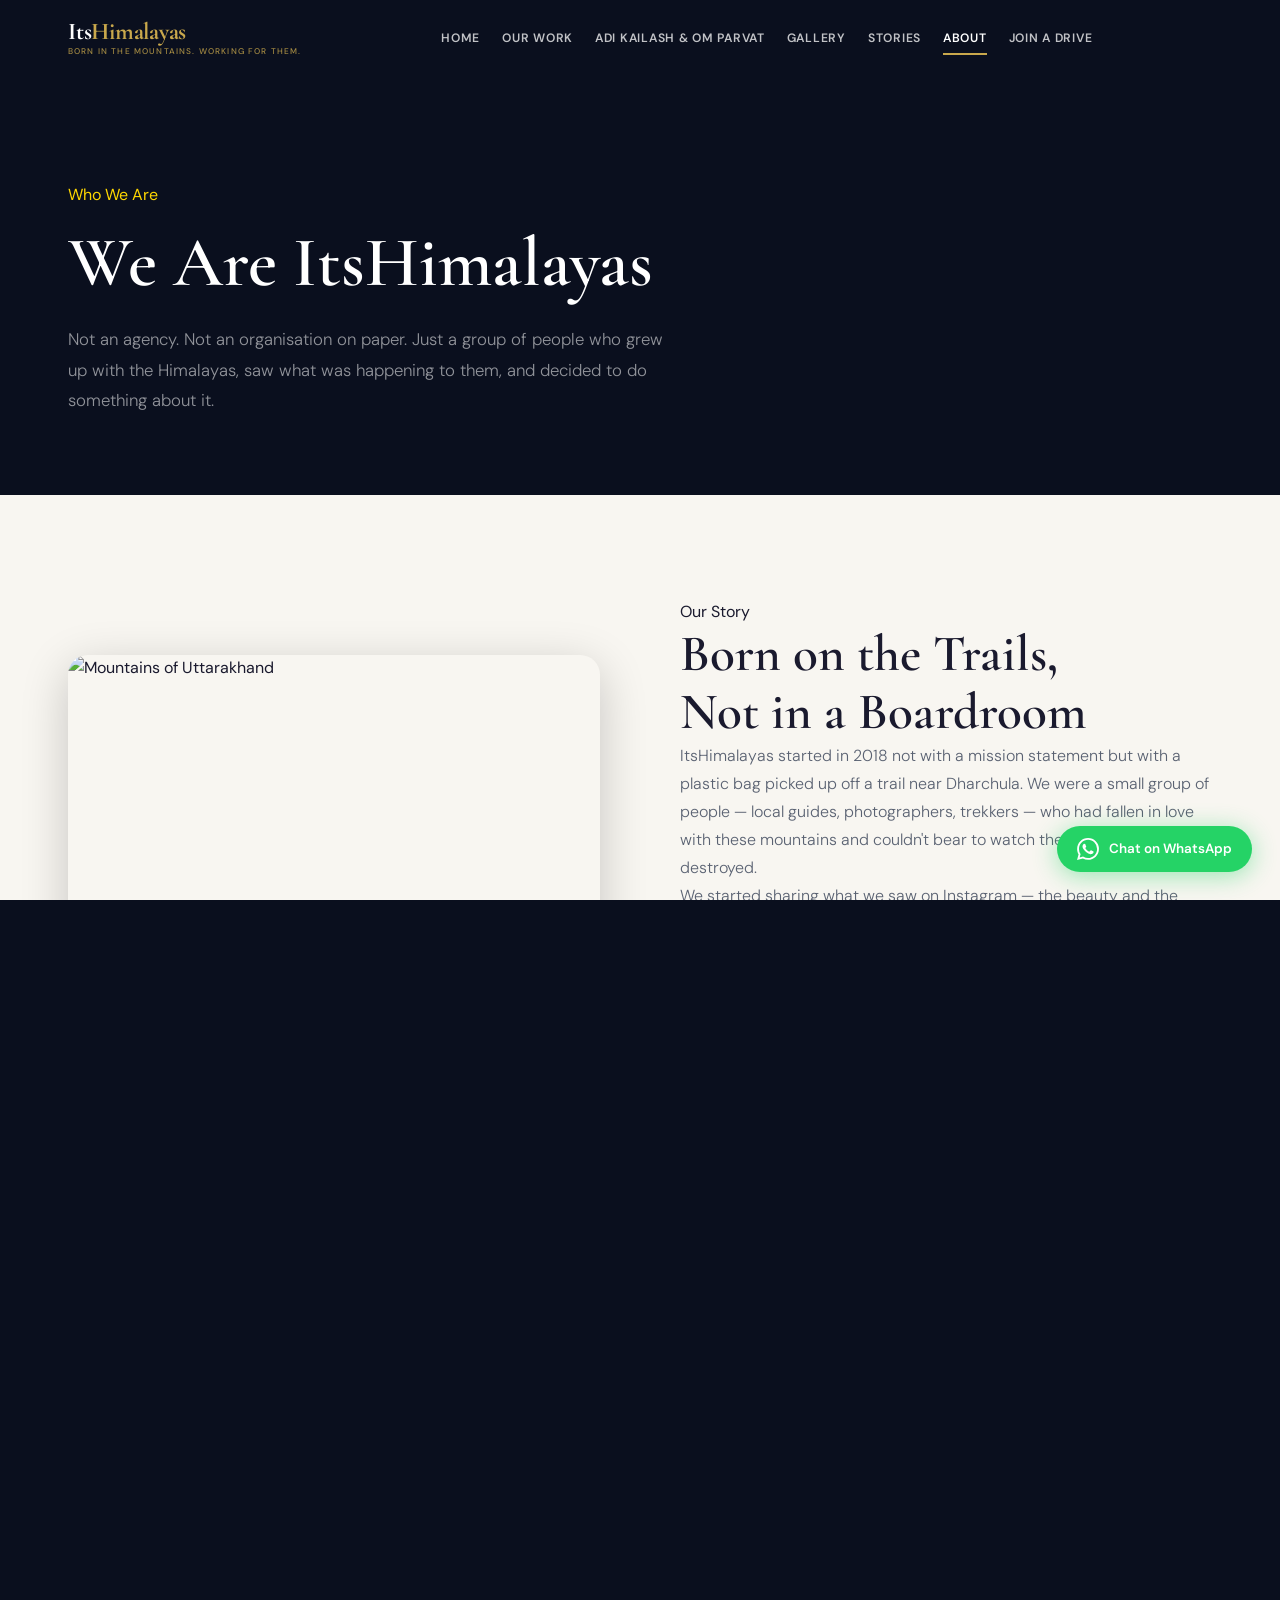
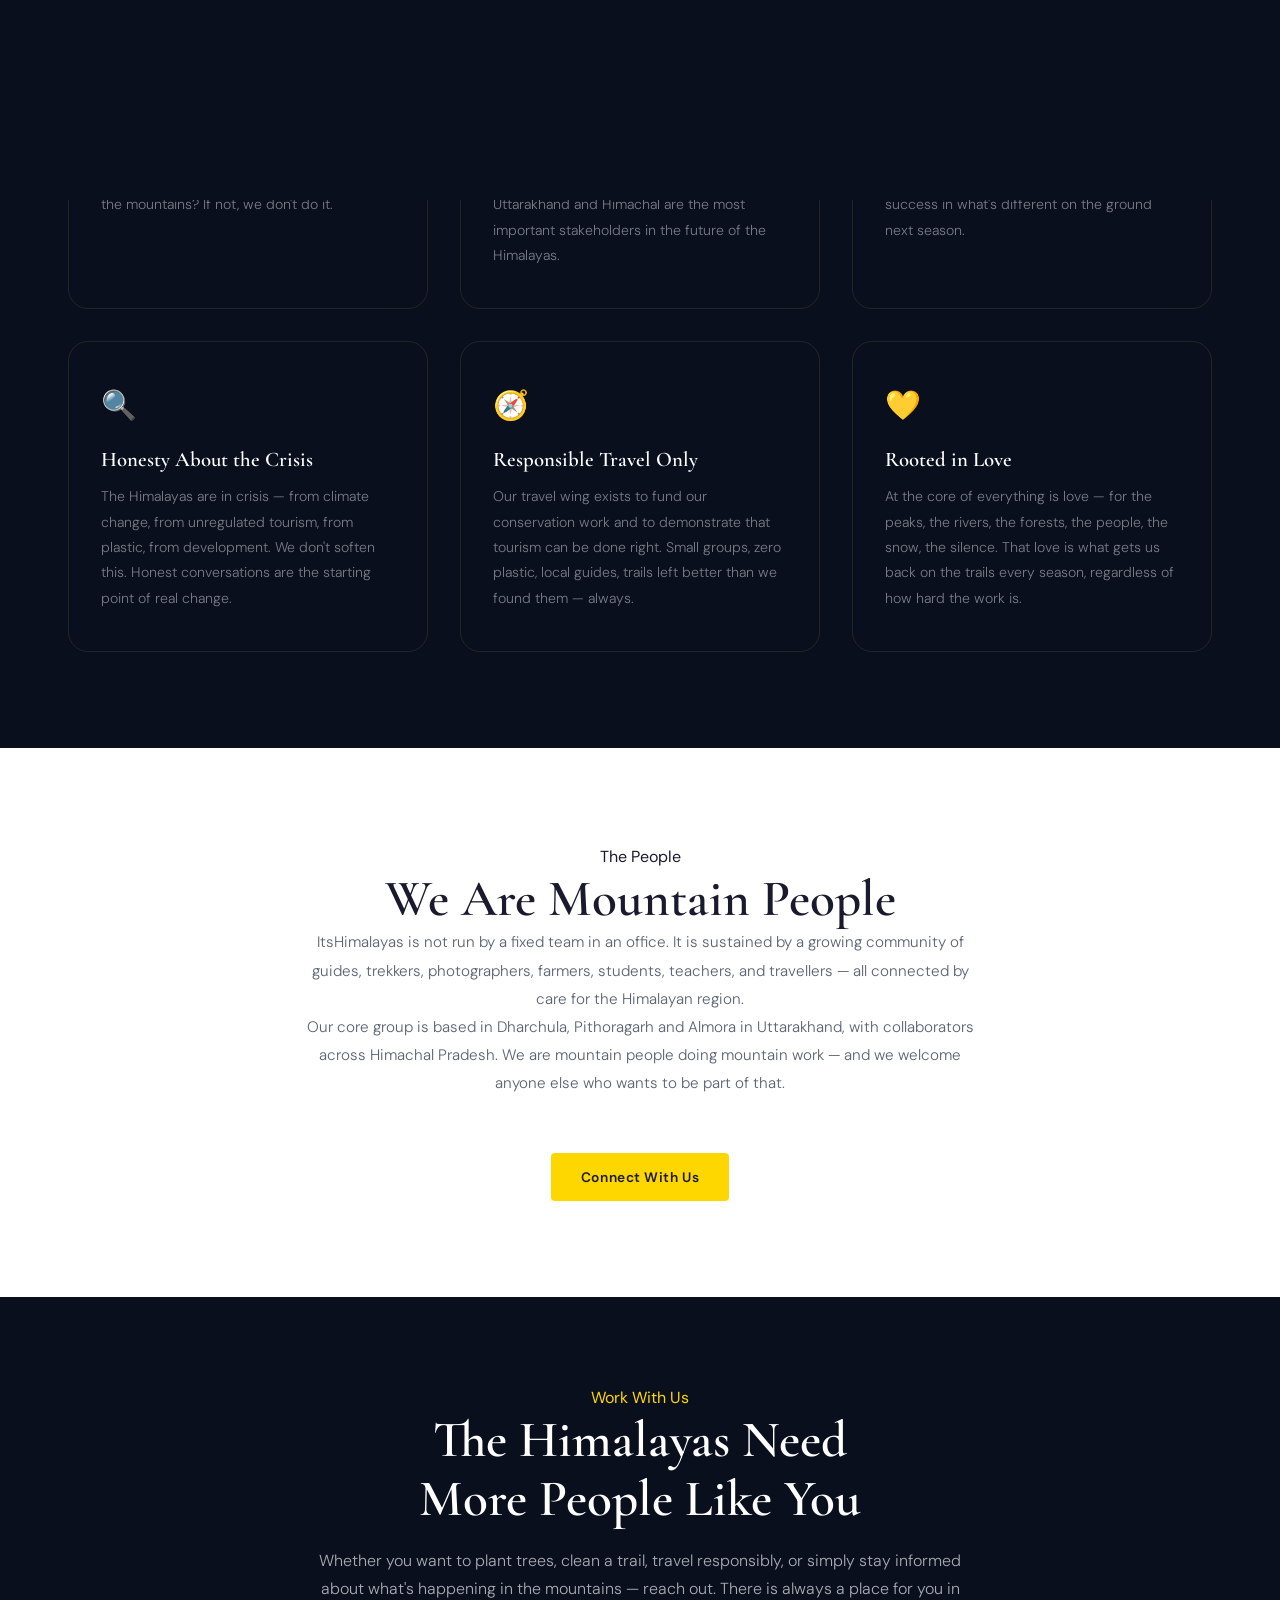
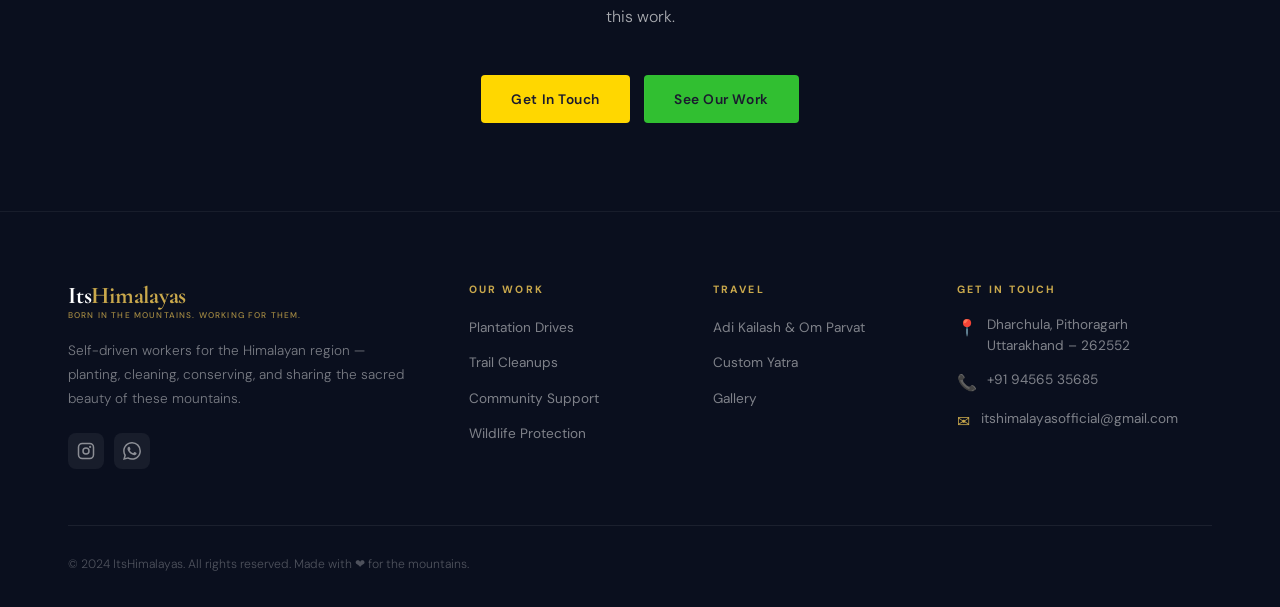
==== commit 6edd4bef: "changes" ====
--- a/about.html
+++ b/about.html
@@ -58,15 +58,65 @@
 </head>
 <body>
 <div id="page-loader">
-  <svg class="loader-mountain" width="72" height="48" viewBox="0 0 72 48" fill="none">
-    <path d="M2 46 L20 12 L28 22 L36 8 L44 20 L52 14 L70 46Z" fill="none" stroke="rgba(201,168,76,0.3)" stroke-width="1.5"/>
-    <path d="M36 8 L44 20 L52 14 L60 30" fill="none" stroke="#c9a84c" stroke-width="1.5" stroke-linecap="round"/>
-    <path d="M32 16 L36 8 L40 14" fill="white" opacity="0.9"/>
+  <svg xmlns="http://www.w3.org/2000/svg" xmlns:xlink="http://www.w3.org/1999/xlink" version="1.1" id="Layer_1" x="0px" y="0px" width="150" height="150" viewBox="0 0 463 463" enable-background="new 0 0 463 463" xml:space="preserve">
+    <path fill="#F3F3F3" opacity="1.000000" stroke="none" d=" M183.533890,170.337585   C204.430084,165.477768 224.075150,158.055908 239.982529,142.909912   C241.173950,141.775497 242.607040,140.871399 244.004776,139.981110   C251.180496,135.410568 251.012253,135.541565 255.676193,142.588333   C257.034302,144.640259 259.695221,145.846527 261.800781,147.383148   C264.986755,149.708267 268.455261,151.708984 271.374054,154.326645   C284.343872,165.958374 297.043854,177.892731 310.090271,189.436432   C315.310425,194.055313 317.821289,193.777023 323.237946,189.546738   C328.217102,185.658112 333.020752,181.539398 338.077637,177.757233   C342.435791,174.497711 344.394073,175.063507 347.349304,179.674576   C348.327087,181.200180 349.582184,182.545746 350.599884,184.048492   C354.651855,190.031433 358.785767,195.964844 362.634766,202.076920   C364.740295,205.420410 366.440491,209.035797 368.124512,212.621979   C369.151978,214.809875 369.801361,217.175278 370.232330,219.564285   C360.106201,210.168457 359.831299,193.896439 345.169098,186.178802   C347.395630,190.948181 343.978790,195.818604 350.100616,198.645294   C351.957550,199.502731 351.565552,205.230789 352.203613,208.727966   C351.662933,208.875793 351.122253,209.023636 350.581573,209.171478   C349.839966,207.040741 349.098328,204.909988 348.217560,202.379456   C347.334229,202.508270 346.137146,202.682846 345.042603,202.842468   C343.192169,200.677429 341.347382,198.519043 339.502594,196.360641   C338.886414,196.603317 338.270203,196.845993 337.654022,197.088669   C339.627014,204.532196 341.599976,211.975723 343.813568,220.326965   C343.407684,221.398819 342.488617,223.825806 341.257538,227.076767   C339.092133,225.380524 336.160004,223.806763 334.248383,221.416763   C331.378204,217.828339 328.374420,215.999588 323.613647,216.782333   C320.895630,217.229187 317.993500,216.556473 314.408997,216.195801   C312.851624,215.974869 312.059509,215.945999 311.267395,215.917145   C310.111359,215.851868 308.955322,215.786591 307.326324,215.247772   C305.921356,214.783783 304.989319,214.793350 304.057312,214.802933   C301.021027,214.278244 300.534637,216.316757 300.242279,218.577591   C299.072449,227.622284 297.893372,236.665802 296.696350,245.873840   C293.814117,244.732864 293.403046,241.384140 292.754761,237.488800   C292.321869,235.683640 291.695221,234.712738 291.068604,233.741837   C292.651276,227.166428 294.233978,220.591034 295.852051,213.868622   C293.619537,213.143768 291.991180,212.615051 290.244080,211.742157   C290.125366,211.397964 290.152435,211.395721 290.152435,211.395721   C292.044220,211.055435 293.936005,210.715164 296.076843,210.330093   C296.478882,208.574402 296.911957,206.683182 297.361237,204.721115   C302.711273,204.070084 301.911438,207.847794 302.037170,211.748276   C309.080750,210.931366 315.853699,210.145844 322.626617,209.360321   C322.836456,208.713791 323.046265,208.067245 323.256104,207.420700   C319.039429,203.619904 314.950470,199.664688 310.579956,196.049942   C300.965973,188.098526 291.207001,180.322510 281.516937,172.462906   C280.743042,171.835205 279.690918,171.252686 279.364532,170.416397   C275.374481,160.191864 264.661133,158.014786 257.282440,151.868454   C254.520004,149.567383 252.069199,150.097321 249.430618,152.657608   C244.645142,157.301056 239.494781,161.567429 234.530853,166.029175   C233.858231,166.633743 233.382492,167.457397 233.317551,169.370926   C236.190704,168.674728 239.063873,167.978531 243.357483,166.938156   C239.738022,171.335785 236.912155,174.769211 234.086288,178.202637   C234.414505,178.585098 234.742722,178.967560 235.070938,179.350021   C237.053894,178.833923 239.036850,178.317825 242.275406,177.474930   C234.926895,188.088135 223.343155,192.388275 216.633148,202.442139   C221.503784,200.035339 226.374420,197.628555 231.245041,195.221756   C231.557343,195.592941 231.869629,195.964127 232.181931,196.335312   C228.897049,199.864944 225.612167,203.394577 221.665802,207.634979   C225.303970,207.262451 227.667068,207.020493 231.674561,206.610153   C229.369797,210.967972 227.703979,214.117645 226.038177,217.267334   C225.657761,217.159454 225.277344,217.051575 224.896927,216.943695   C224.654968,215.414124 224.413010,213.884552 224.026657,211.442245   C220.693665,212.392990 217.459808,213.315460 213.846527,214.346146   C213.785645,213.451843 213.713394,212.390869 213.587189,210.537186   C207.771378,212.522354 202.188644,214.427963 196.605911,216.333588   C196.264404,216.056107 195.922882,215.778641 195.581375,215.501160   C201.758560,207.985870 207.935760,200.470566 214.480591,192.441467   C214.420715,191.666199 213.993210,191.404755 213.565704,191.143311   C210.947891,192.604599 208.330093,194.065903 205.712280,195.527191   C205.502502,195.201141 205.292725,194.875092 205.082932,194.549042   C207.795914,191.519577 210.508881,188.490112 213.221863,185.460648   C197.405273,190.381073 188.627579,205.528473 174.109573,212.173950   C173.574814,211.733810 173.040039,211.293671 172.505280,210.853531   C176.639435,204.757217 180.773605,198.660919 184.907776,192.564606   C184.593109,192.155731 184.278442,191.746872 183.963776,191.337997   C180.167709,193.713150 176.371628,196.088303 172.575546,198.463455   C172.336334,198.198639 172.097122,197.933823 171.857925,197.669006   C172.563400,196.212036 173.268890,194.755051 173.974380,193.298065   C173.795013,193.127121 173.615646,192.956192 173.436295,192.785248   C165.084824,199.737030 156.733353,206.688828 148.381882,213.640610   C147.952667,213.237198 147.523468,212.833801 147.094254,212.430389   C149.203583,209.387573 151.312912,206.344742 153.536621,203.136932   C151.636642,203.051697 149.770905,202.967987 146.731140,202.831604   C150.026855,199.434097 152.628082,196.752518 155.570282,193.543121   C155.849579,192.726334 155.787903,192.437363 155.726242,192.148392   C155.365662,192.312653 155.005081,192.476898 154.644485,192.641144   C152.652405,193.253220 150.660309,193.865311 148.668228,194.477386   C148.414322,194.012070 148.160416,193.546753 147.906509,193.081436   C156.384537,187.785614 164.862564,182.489777 173.987732,177.124725   C176.130249,175.898880 177.625626,174.742279 179.412582,173.464264   C180.131485,172.885666 180.558807,172.428497 181.297440,171.933380   C182.250473,171.376144 182.892181,170.856873 183.533890,170.337585  z"/>
+    <path fill="#F0F0F0" opacity="1.000000" stroke="none" d=" M313.291809,83.438293   C293.119385,71.695587 271.241547,64.968300 248.132965,63.025883   C188.542969,58.016983 138.808395,78.265305 99.881355,123.592255   C74.771919,152.829865 61.971745,187.335602 60.071415,225.848221   C59.990917,227.479599 59.913673,229.111130 59.822857,230.992386   C58.459911,231.085526 57.337734,231.192673 56.213226,231.230545   C55.072212,231.268982 53.928898,231.239044 52.012821,231.239044   C54.605743,170.666656 78.698196,121.365189 128.450974,87.243423   C189.726120,45.219303 254.878006,42.384041 319.791779,78.334785   C384.068329,113.932594 411.505493,180.991028 409.423492,236.565933   C407.173431,237.071030 404.829529,237.597183 402.358765,238.151825   C401.752899,176.737671 377.521057,127.837952 327.197693,91.677643   C322.235352,88.670486 317.763580,86.054390 313.291809,83.438293  z"/>
+    <path fill="#F7F7F7" opacity="1.000000" stroke="none" d=" M102.294197,274.284729   C101.740570,280.314819 101.126678,286.268677 101.628914,292.126862   C102.194695,298.726257 103.841873,305.227844 104.842789,311.798798   C105.073402,313.312805 104.587708,314.935913 104.431641,316.508820   C102.712677,316.269623 100.156334,316.660339 99.420181,315.681793   C96.285744,311.515198 92.637169,307.272552 91.128342,302.447266   C88.423576,293.797272 87.124138,284.707855 85.215828,275.700409   C77.793793,274.797211 69.981361,274.278503 62.364544,272.771271   C57.079121,271.725403 51.704533,269.945312 47.059288,267.287964   C44.216885,265.661957 42.044289,262.020172 40.707188,258.810333   C38.812553,254.262131 41.796204,251.143112 46.612438,252.376129   C50.293613,253.318558 53.735035,255.157471 57.361893,256.359985   C66.302879,259.324371 75.289215,262.152008 85.551979,265.450745   C85.551979,258.098358 84.960884,252.095123 85.679794,246.253098   C87.016708,235.388992 88.522362,224.474884 91.092163,213.856125   C93.068069,205.691376 98.768066,202.935318 107.113747,203.819412   C110.868370,204.217163 112.636917,205.963531 111.872185,209.707901   C110.741920,215.241974 109.308167,220.715424 108.234032,226.259323   C105.705467,239.309830 103.313217,252.386734 100.736076,266.145569   C106.581528,266.145569 111.457909,266.145569 116.395973,266.145569   C116.929222,256.016846 117.122658,246.081833 118.089035,236.222580   C118.717049,229.815430 119.988518,223.364944 121.938049,217.241531   C122.826103,214.452194 125.649506,211.576538 128.338058,210.276169   C130.658875,209.153656 134.493698,209.372910 136.758728,210.626312   C138.020767,211.324677 138.073547,215.470657 137.597855,217.848175   C133.648514,237.587158 129.080490,257.267822 129.626312,277.550964   C129.871338,286.656342 131.368149,295.729156 132.332245,304.812988   C132.504044,306.431824 132.849136,308.032288 133.173218,309.999390   C127.966743,311.153076 125.334084,307.895630 124.273811,304.477539   C121.679855,296.115173 119.850716,287.509796 117.876701,278.964569   C117.321777,276.562408 117.331413,274.029877 117.080368,271.540009   C112.115891,272.448334 107.421249,273.307312 102.294197,274.284729  z"/>
+    <path fill="#F2F2F2" opacity="1.000000" stroke="none" d=" M251.968018,282.990540   C257.194031,273.491272 255.206635,262.843903 256.719910,252.755844   C257.409485,248.158890 257.286743,243.438812 258.001892,238.847687   C258.256744,237.211639 259.898071,235.791565 260.906555,234.272919   C262.643463,235.569290 265.128784,236.520874 265.925537,238.250351   C266.895264,240.355194 266.739288,243.137009 266.556732,245.587753   C265.617645,258.195404 264.461121,270.786835 263.511902,283.393799   C263.321136,285.927643 263.699463,288.504303 263.815430,291.061188   C264.389648,291.220306 264.963837,291.379425 265.538055,291.538513   C268.011200,286.469360 270.813141,281.529907 272.876892,276.299194   C275.658875,269.248199 278.514679,262.131378 284.888245,257.767395   C288.190399,255.506409 292.712158,254.458023 296.778717,254.157242   C298.443451,254.034103 301.046021,257.062927 301.885315,259.186188   C302.328247,260.306671 300.292603,263.174896 298.698273,264.204559   C290.138367,269.732758 284.751160,277.416718 282.413116,287.205139   C281.966522,289.074738 282.740845,291.235931 282.951843,293.262573   C283.428986,293.462891 283.906097,293.663208 284.383240,293.863525   C285.669525,292.617828 287.294678,291.573486 288.177307,290.087921   C290.634369,285.952484 292.726990,281.602417 295.079468,277.402069   C296.121979,275.540649 297.164520,273.505157 298.737274,272.176147   C299.780670,271.294495 302.097137,270.872467 303.230286,271.449463   C304.282959,271.985443 305.096680,274.151276 305.017120,275.542419   C304.726746,280.618500 304.018768,285.670685 304.344543,291.071075   C307.949005,287.421387 311.145355,283.627411 311.714783,278.434753   C312.312531,272.983490 312.462280,267.484558 312.929382,262.016846   C313.120422,259.780090 312.011902,256.462097 316.191254,256.743927   C319.848236,256.990479 322.712616,258.542480 322.930267,262.641785   C323.052551,264.945251 322.504730,267.276062 322.416809,269.600525   C322.197174,275.406464 321.954224,281.216095 321.968719,287.023651   C321.973297,288.859650 322.762909,290.693756 323.475494,293.732208   C329.453461,286.960236 332.527588,280.217712 333.748749,272.648407   C334.221375,269.718842 334.227081,266.648163 333.968658,263.683350   C333.658478,260.124603 335.339172,258.713257 338.506256,258.712006   C341.726013,258.710754 344.018127,260.178497 344.190125,263.678497   C344.557526,271.154297 344.802826,278.636169 344.770203,286.799622   C345.435547,288.646851 346.428833,289.809998 347.422119,290.973175   C346.643097,296.160339 345.454193,301.325012 345.168213,306.539215   C344.521912,318.323608 344.912781,330.307800 339.946747,341.310730   C338.275269,345.014099 335.198792,348.588287 331.854004,350.909637   C327.178497,354.154541 321.938202,351.869019 319.628967,346.593079   C316.589081,339.647736 317.912323,332.729736 320.668793,326.240601   C323.448792,319.696075 326.711609,313.249664 330.625031,307.330170   C333.352448,303.204681 334.880768,299.349579 334.259277,294.437195   C333.874817,291.398224 334.188019,288.270996 333.001740,284.903259   C331.853821,286.954437 330.791779,289.060242 329.532654,291.040771   C328.381653,292.851166 327.248016,294.772766 325.704620,296.215118   C320.751556,300.843872 315.657166,299.682434 313.094147,293.469910   C312.438232,291.880035 312.027557,290.188995 311.324890,287.980865   C309.356720,290.891998 308.081299,293.700745 305.986877,295.611908   C303.968811,297.453400 301.104675,298.367676 298.612274,299.689331   C297.408081,297.303528 295.921112,295.010803 295.094360,292.500671   C294.496948,290.686737 294.776764,288.583893 294.575897,285.025848   C292.953491,287.857727 291.979034,289.572662 290.990173,291.279266   C290.406281,292.286957 289.852295,293.317627 289.193817,294.275391   C286.680847,297.930450 283.869781,301.539825 278.850464,300.754547   C273.518250,299.920319 272.071472,295.465179 271.111542,290.900360   C270.958130,290.171021 270.873901,289.427155 270.709534,288.384460   C268.881989,291.407715 267.493256,294.264008 265.591553,296.723663   C262.528534,300.685303 259.356079,300.429565 257.186859,295.953308   C255.985764,293.474854 255.672363,290.566223 255.205200,287.208832   C255.668549,284.739258 255.885529,282.912323 256.116119,280.970978   C254.448441,281.782898 253.208237,282.386719 251.968018,282.990540  M326.889374,318.403717   C325.804626,320.827637 324.323395,323.157318 323.720367,325.695679   C322.580139,330.495148 321.776855,335.395538 321.223816,340.298065   C321.094666,341.442993 322.278656,343.409363 323.315094,343.806763   C324.198792,344.145538 326.287292,343.110046 326.903412,342.106049   C333.270935,331.729950 334.241577,320.208313 333.202393,308.111267   C331.200043,311.315247 329.197723,314.519196 326.889374,318.403717  z"/>
+    <path fill="#F0F0F0" opacity="1.000000" stroke="none" d=" M365.910217,350.924194   C281.159546,447.349030 129.381165,426.952209 71.987877,315.250763   C74.098778,314.394196 76.176559,313.551025 78.614799,312.561615   C79.391632,313.723938 80.169724,314.734680 80.787895,315.835236   C102.864372,355.139313 135.071075,382.602783 177.915817,396.553467   C246.062073,418.742615 319.607422,396.741150 363.977417,340.923706   C372.399139,330.329163 378.931213,318.159943 385.672455,306.339355   C388.220062,301.872131 391.462280,303.784607 395.647064,302.927155   C388.227753,321.033508 378.273438,336.501282 365.910217,350.924194  z"/>
+    <path fill="#F1F1F1" opacity="1.000000" stroke="none" d=" M251.695892,283.199280   C253.208237,282.386719 254.448441,281.782898 256.116119,280.970978   C255.885529,282.912323 255.668549,284.739258 255.162903,286.810608   C253.788345,287.680237 252.386536,288.059204 251.672989,288.974670   C249.039169,292.353668 247.013077,296.285278 244.038635,299.298553   C240.802414,302.577026 237.573868,301.358612 236.294540,296.882935   C235.842163,295.300293 235.775757,293.599518 235.610672,291.944946   C235.464523,290.480072 235.426056,289.004456 235.281906,286.539001   C233.023071,290.172302 231.353622,293.074554 229.471527,295.831665   C226.957581,299.514374 224.011383,303.002960 218.935852,301.763733   C214.310730,300.634491 212.641861,296.783234 211.981842,292.418793   C211.920471,292.013000 211.662048,291.636963 211.366699,290.947174   C208.940277,294.227722 207.009644,297.571289 204.346130,300.161102   C202.774475,301.689331 199.671478,303.148163 197.936050,302.576660   C196.220032,302.011505 194.527740,298.946838 194.288376,296.814392   C193.734802,291.882690 194.058319,286.851685 194.042709,281.860901   C194.035950,279.698242 194.427292,277.457977 193.980164,275.395569   C193.573303,273.518951 192.275818,271.835388 191.370941,270.066772   C190.077087,271.430176 188.499847,272.619873 187.538971,274.187408   C183.599640,280.613861 184.011688,287.853546 183.817764,295.010284   C183.738525,297.934021 184.606461,302.344208 179.969238,302.311035   C175.450638,302.278717 174.893021,298.123596 174.791702,294.545868   C174.645721,289.390747 175.037399,284.213745 174.744339,279.072021   C174.567581,275.970703 173.528061,272.918549 172.014389,269.812164   C167.331284,274.386108 164.786163,279.556580 164.378159,285.656128   C164.111618,289.640717 164.459808,293.690399 163.898895,297.620453   C163.645599,299.395264 161.848877,300.949799 160.752411,302.604279   C159.253204,301.286926 156.789780,300.186859 156.434891,298.611694   C155.352554,293.807892 155.082657,288.821075 154.448242,283.500092   C152.140793,287.949158 150.155884,292.426819 147.557419,296.514496   C146.241272,298.584930 143.454193,301.576569 141.980698,301.247498   C139.869095,300.775940 137.295944,297.883270 136.787552,295.607147   C135.533386,289.992096 134.930664,284.145782 134.842209,278.380554   C134.756134,272.769531 135.634567,267.143707 136.084488,261.586365   C142.778580,260.005859 145.488632,262.539612 144.955353,269.269958   C144.333542,277.117493 143.982590,284.986511 143.514114,292.846191   C144.109756,293.006256 144.705399,293.166321 145.301041,293.326385   C146.058945,292.440247 146.955963,291.638550 147.552902,290.654785   C152.616501,282.309723 156.333832,273.576599 155.673203,263.478821   C155.517685,261.101990 155.236435,258.075623 159.102844,258.132050   C162.563309,258.182495 164.245499,260.234161 164.380615,263.528809   C164.505280,266.568115 164.407150,269.616577 164.831146,272.751038   C168.931854,267.165985 171.180786,258.870239 180.132034,261.340637   C182.783981,262.072540 184.258362,267.071167 186.269684,270.110596   C187.092529,268.921021 188.637558,266.502930 190.370773,264.228180   C192.558640,261.356720 195.757019,259.279297 198.978333,261.122467   C201.132767,262.355133 203.222260,265.644196 203.343933,268.111511   C203.669815,274.720673 202.893555,281.381714 202.613632,288.024597   C202.518661,290.278259 202.598587,292.539246 202.598587,294.796906   C203.015610,294.975616 203.432617,295.154327 203.849640,295.333069   C204.916702,294.090424 206.300262,293.001831 206.993759,291.577332   C209.454208,286.523346 211.356705,281.175751 214.076416,276.275665   C217.345901,270.384979 220.585617,264.233124 225.109070,259.378510   C227.658386,256.642578 232.708267,255.498520 236.745041,255.207092   C238.678360,255.067520 241.275040,258.324310 242.699951,260.590698   C243.108292,261.240173 240.811493,264.311798 239.175079,265.403137   C231.198334,270.722900 225.915207,277.887543 223.350433,287.078522   C223.042694,288.181335 222.811691,289.447968 223.052597,290.525208   C223.351974,291.864136 224.179428,293.084991 224.778824,294.356842   C225.973358,293.640839 227.645737,293.212402 228.279663,292.158997   C231.019516,287.606323 233.454071,282.869995 236.002991,278.202332   C236.718552,276.891968 237.136826,275.123749 238.239853,274.390411   C239.857300,273.315033 242.084702,272.307007 243.822067,272.606262   C244.746704,272.765533 245.806732,275.764252 245.729019,277.431152   C245.504639,282.243378 244.733826,287.030151 244.177582,291.826904   C244.867859,292.050568 245.558121,292.274231 246.248383,292.497864   C247.973511,289.467896 249.698654,286.437958 251.695892,283.199280  z"/>
+    <path fill="#F8F8F8" opacity="1.000000" stroke="none" d=" M215.927567,142.088043   C218.842529,144.513474 221.464111,146.741089 224.496597,149.317871   C220.262009,151.906677 216.695755,154.325256 212.887238,156.269180   C211.752579,156.848328 209.683014,156.557571 208.473465,155.886902   C181.606384,140.989822 153.256500,129.794113 123.670685,121.650742   C119.385849,120.471367 115.073029,119.393723 110.773155,118.268997   C110.511131,117.769745 110.249100,117.270485 109.987076,116.771233   C119.104958,109.468971 128.167877,102.095123 137.432571,94.984116   C138.283478,94.331009 140.562775,95.039383 141.942993,95.649239   C168.742371,107.490608 192.974854,123.440948 215.927567,142.088043  z"/>
+    <path fill="#F8F8F8" opacity="1.000000" stroke="none" d=" M171.883652,172.568619   C167.398819,176.188065 162.506744,176.052948 157.010910,175.165237   C130.967361,170.958527 104.728378,169.881561 78.385559,171.247299   C77.763504,171.279556 77.128448,171.061035 75.009544,170.718918   C80.953888,160.235611 86.368752,150.219147 92.392349,140.583237   C93.262329,139.191544 97.174965,138.938995 99.478249,139.333801   C111.598404,141.411407 123.880745,143.061432 135.676575,146.386200   C151.782684,150.925842 167.508102,156.820145 183.376434,162.193619   C185.170975,162.801315 186.834564,163.795715 189.318390,164.969818   C186.469940,166.013474 184.500244,166.735153 181.953659,167.635010   C180.895309,168.131760 180.413864,168.450378 179.649261,168.791214   C178.878998,169.079071 178.391907,169.344727 177.560974,169.653717   C175.439316,170.654266 173.661484,171.611450 171.883652,172.568619  z"/>
+    <path fill="#EEEEEE" opacity="1.000000" stroke="none" d=" M218.967285,344.037354   C218.373169,344.302979 217.779037,344.568604 217.184921,344.834229   C218.113617,345.725372 218.898361,346.905182 219.997986,347.453613   C223.317535,349.109253 222.024231,350.491913 219.311203,352.414673   C221.725723,354.080933 223.949783,355.615753 226.919464,357.057190   C228.800980,357.621796 229.936859,358.279877 230.271637,358.473846   C229.474365,361.394287 228.839966,363.718109 228.006256,366.376770   C224.009796,367.749298 220.212662,368.786957 216.055222,369.923126   C215.370819,373.060913 217.707504,372.367310 219.894882,372.032990   C230.739182,370.375641 241.575317,368.676422 252.613556,370.107758   C257.683502,370.765198 262.783417,371.191742 267.869751,371.722992   C268.077850,371.172638 268.285950,370.622284 268.494049,370.071899   C266.377563,369.059784 264.261078,368.047668 261.832306,366.823120   C261.253815,366.184631 260.987640,365.758545 260.532654,364.976807   C260.532379,364.430115 260.720917,364.239014 261.190063,364.171387   C263.683624,361.896301 265.896484,359.497803 268.636536,356.527924   C265.062653,356.752289 262.986511,356.882660 260.910339,357.013000   C262.343689,355.492950 263.777008,353.972870 265.642059,351.994934   C264.356323,351.927948 263.451508,351.880829 262.620209,351.837524   C264.804321,345.072418 266.993408,338.291870 269.182495,331.511322   C269.782104,331.419403 270.381714,331.327484 270.981323,331.235565   C272.382233,334.670868 273.730499,338.128967 275.205444,341.532196   C275.987762,343.337250 276.718933,345.273041 277.951324,346.751190   C280.277344,349.541046 278.661377,349.957672 275.735016,350.206726   C277.483368,351.686493 279.216705,352.738220 280.304230,354.253418   C280.829041,354.984680 280.138702,356.588135 279.422211,357.416718   C278.146301,357.025757 277.446808,357.014679 276.747284,357.003601   C277.221344,357.545471 277.695404,358.087311 278.169464,358.629181   C279.824890,360.712830 281.480316,362.796478 283.135742,364.880127   C282.770569,365.170258 282.405396,365.460358 282.040222,365.750488   C276.733154,363.355835 272.872162,366.646515 273.277374,373.130493   C277.645020,375.761108 281.979523,378.371765 286.314026,380.982422   C286.175812,381.334473 286.037598,381.686523 285.899384,382.038605   C282.701019,381.301819 279.502625,380.565002 276.094696,379.779968   C275.849945,380.940002 275.647980,381.897156 275.479584,382.695221   C267.921417,382.532135 260.511871,379.757263 253.602890,384.463196   C253.052521,384.838074 251.835480,384.110382 250.926819,384.104156   C246.684326,384.074982 242.431396,384.305359 238.201584,384.079803   C234.663956,383.891144 231.153595,383.196320 227.630203,382.733032   C226.189209,382.543518 224.684952,382.021118 223.314133,382.257385   C218.280334,383.124878 213.505981,382.581879 208.564453,381.229370   C206.089844,380.552094 203.088181,381.800446 199.874527,381.314575   C203.283859,379.221985 206.490112,376.604187 210.159912,375.185181   C213.797318,373.778717 214.588181,371.822510 213.817047,368.924377   C212.056976,368.924377 210.525711,368.924377 209.281448,368.354614   C209.434799,367.612579 209.301117,367.440308 209.167450,367.268036   C209.076874,367.365204 208.890823,367.508667 208.911713,367.551727   C209.020523,367.775848 209.181976,367.974487 209.325104,368.182007   C207.349777,368.182007 205.374466,368.182007 202.567154,368.182007   C205.512238,364.670166 208.068344,361.622131 210.624435,358.574127   C210.342682,358.289429 210.060913,358.004761 209.779160,357.720062   C207.374329,358.484863 204.969482,359.249634 202.564651,360.014435   C202.401062,359.737610 202.237473,359.460785 202.073868,359.183960   C204.065704,357.400269 206.057541,355.616547 208.457260,353.467590   C206.983109,353.228210 206.119003,353.087921 205.324707,352.958954   C206.619461,349.540924 207.879257,346.215210 209.139069,342.889465   C208.908981,342.781219 208.678894,342.672943 208.448807,342.564667   C209.757767,339.307526 211.066711,336.050385 212.949127,331.366241   C215.309631,335.864624 217.146561,339.365234 219.077667,343.306030   C219.171860,343.746216 218.967285,344.037354 218.967285,344.037354  z"/>
+    <path fill="#F5F5F5" opacity="1.000000" stroke="none" d=" M283.191833,156.154907   C282.682617,156.968643 281.572723,157.927765 281.507965,157.861755   C276.879303,153.142624 271.228760,148.990540 267.969360,143.437622   C252.363068,116.849457 233.514359,92.867004 212.020828,70.870468   C211.129272,69.958031 210.329010,68.956398 208.537674,66.915802   C219.043716,66.669632 228.413025,66.274284 237.775421,66.398499   C239.393555,66.419968 241.482727,68.319046 242.510345,69.899567   C259.929718,96.690796 273.589233,125.276917 283.191833,156.154907  z"/>
+    <path fill="#F4F4F4" opacity="1.000000" stroke="none" d=" M216.220215,102.779510   C225.677948,113.481010 234.887070,123.930779 244.420471,134.748535   C241.615738,136.696136 239.616013,138.084763 237.298203,139.694260   C214.822083,117.213013 189.780090,98.103645 161.118546,81.005890   C169.160492,78.119545 175.984329,75.506157 182.949997,73.351166   C183.969864,73.035645 185.840515,74.710106 187.019623,75.789276   C196.710129,84.658562 206.330170,93.604851 216.220215,102.779510  z"/>
+    <path fill="#F5F5F5" opacity="1.000000" stroke="none" d=" M326.920135,96.165230   C331.408752,98.393562 332.034546,102.052223 331.867859,106.785316   C330.968903,132.317322 327.432404,157.417938 320.771088,182.089981   C319.845337,185.518616 318.591614,187.637573 314.541901,185.822678   C315.249237,177.396240 316.274109,168.870728 316.623840,160.317596   C317.600189,136.437973 314.805023,112.857597 310.399902,89.432205   C310.222900,88.491020 310.272552,87.507225 310.712952,86.602112   C316.446228,89.829041 321.683197,92.997139 326.920135,96.165230  z"/>
+    <path fill="#F2F2F2" opacity="1.000000" stroke="none" d=" M277.370117,72.774231   C280.436432,73.705566 283.192078,74.351608 285.745148,75.462952   C286.921906,75.975166 288.227112,77.239624 288.585907,78.430588   C298.175018,110.258255 303.991241,142.689255 303.830475,176.045166   C303.829803,176.188370 303.726196,176.331085 303.081635,177.990356   C301.517609,175.030716 299.721344,173.046387 299.424530,170.858627   C294.626587,135.494156 282.138580,102.757866 265.799133,71.308342   C265.651367,71.023964 265.621765,70.678192 265.297852,69.466370   C269.484436,70.618095 273.230530,71.648636 277.370117,72.774231  z"/>
+    <path fill="#EFEFEF" opacity="1.000000" stroke="none" d=" M347.698181,290.773895   C346.428833,289.809998 345.435547,288.646851 344.671082,287.261414   C346.141815,286.003021 347.828613,285.209656 348.549164,283.889069   C351.810120,277.912598 354.373535,271.515106 358.030151,265.808807   C360.564056,261.854584 364.014709,258.075928 367.918091,255.552963   C370.610779,253.812531 374.875977,253.671982 378.244232,254.159103   C379.942688,254.404724 381.768188,257.462860 382.426422,259.592316   C382.737366,260.598236 380.728088,262.879578 379.273193,263.781250   C370.770996,269.050476 365.192749,276.391449 363.072113,286.152954   C362.596252,288.343475 363.194977,290.767487 363.299011,293.083984   C364.205811,293.645020 365.112640,294.206055 366.019470,294.767059   C366.911743,293.027802 367.779816,291.275574 368.700928,289.551697   C371.286774,284.712097 373.913116,279.894043 376.486298,275.047729   C377.975067,272.243866 379.996277,269.341888 383.289032,271.066620   C384.665771,271.787750 384.933838,275.476257 384.921814,277.811584   C384.900208,281.997955 384.285339,286.181274 383.918427,290.365875   C384.634979,290.601379 385.351532,290.836884 386.068085,291.072357   C390.600433,282.240784 395.132751,273.409210 400.119202,264.481537   C400.783417,264.730804 400.993469,265.076172 401.191223,265.774719   C397.796600,273.081970 394.414276,280.035980 390.776520,287.174927   C390.346985,288.167175 390.172913,288.974457 389.998840,289.781769   C387.915894,292.503082 386.180878,295.615601 383.666534,297.851929   C380.106750,301.018127 377.290833,299.935852 375.975067,295.390228   C375.518250,293.812073 375.341400,292.143372 375.141663,290.503265   C374.971436,289.105072 374.951691,287.688538 374.791199,285.069977   C372.710114,288.530548 371.240570,291.029724 369.716858,293.495453   C367.173645,297.610840 364.281830,301.243652 358.644135,300.187836   C354.380280,299.389343 351.933197,295.559052 351.328430,288.995758   C351.269897,288.360504 351.163940,287.729584 350.885712,285.631622   C349.502228,287.980438 348.738220,289.277527 347.698181,290.773895  z"/>
+    <path fill="#ECECEC" opacity="1.000000" stroke="none" d=" M237.260742,330.037476   C238.209961,327.965698 239.159195,325.893921 240.267166,323.475708   C238.316452,323.475708 236.841537,323.475708 235.366638,323.475708   C235.206543,323.216614 235.046463,322.957550 234.886383,322.698456   C238.310623,320.846649 241.734879,318.994812 245.159119,317.143005   C244.231873,316.312103 243.304626,315.481232 242.377396,314.650330   C244.775406,317.232574 247.173431,319.814789 249.755386,322.595093   C248.884262,322.880463 247.919235,323.196594 246.443436,323.680023   C249.846909,326.336792 252.994781,328.794067 256.142670,331.251312   C256.008087,331.644836 255.873520,332.038330 255.738953,332.431854   C252.975494,332.670166 250.212051,332.908508 247.448593,333.146851   C247.036087,333.610199 246.623566,334.073547 246.211060,334.536896   C251.246078,338.481079 256.281097,342.425262 261.316132,346.369446   C260.837036,346.838470 260.357941,347.307526 259.878845,347.776550   C255.916245,347.776550 251.953674,347.776550 247.991089,347.776550   C247.764297,348.293396 247.537521,348.810211 247.310745,349.327057   C250.438843,352.376160 253.566940,355.425262 257.095306,359.020172   C258.686218,361.112823 259.876892,362.659668 260.680176,364.425110   C257.263031,362.347168 254.672256,362.027985 253.309952,366.392975   C246.091446,361.519928 245.787140,361.511444 243.623688,366.068909   C242.804337,366.227203 242.480606,366.310150 242.067719,366.062164   C241.131271,365.440094 240.255219,364.839661 239.442032,364.915283   C236.904709,365.151245 234.391159,365.642975 231.873642,365.631287   C231.931152,360.398834 234.912872,362.614746 237.667358,363.170776   C237.667358,359.055267 237.667358,355.071655 237.667358,351.026550   C236.450867,351.026550 235.637711,351.026550 234.824554,351.026550   C235.877533,349.861938 236.930527,348.697296 238.630569,346.817017   C235.766220,347.230682 233.818222,347.511993 231.207855,347.894409   C230.135178,347.979889 229.724838,347.964325 229.314499,347.948730   C229.268738,347.771820 229.222961,347.594879 228.804810,346.805176   C231.453568,344.975464 234.474701,343.758545 237.282730,342.627472   C237.537338,341.141693 237.805466,339.576965 238.033096,338.005402   C237.992599,337.998596 237.979919,338.079712 238.349548,338.173645   C238.970596,337.831238 239.222000,337.394897 239.659515,336.670685   C240.189102,334.233795 239.918243,332.602722 237.057465,333.071411   C237.018387,333.020294 236.941513,332.917114 237.121719,332.689697   C237.288193,331.654022 237.274460,330.845734 237.260742,330.037476  z"/>
+    <path fill="#F3F3F3" opacity="1.000000" stroke="none" d=" M345.480377,135.374725   C346.556274,128.576508 347.531403,122.200241 348.724609,114.397957   C353.773773,120.220695 358.189240,125.190704 362.399475,130.328873   C362.902039,130.942184 362.543671,132.573547 362.150635,133.560257   C357.729370,144.659225 353.251160,155.735809 348.720764,166.790756   C347.546509,169.656082 346.504028,172.454727 342.349457,172.559235   C340.284912,172.611160 338.265259,174.448288 336.261475,175.459549   C339.307281,162.210678 342.343445,149.003677 345.480377,135.374725  z"/>
+    <path fill="#ECECEC" opacity="1.000000" stroke="none" d=" M401.203552,265.421539   C400.993469,265.076172 400.783417,264.730804 400.324585,264.208801   C401.391602,260.116272 402.434998,256.076111 404.140717,252.338196   C404.965698,250.530334 407.034607,249.290100 408.260193,248.071365   C410.847107,259.245087 413.212585,269.462250 415.957550,281.318604   C419.854187,276.484833 422.864075,272.751099 425.873962,269.017365   C426.308655,269.265167 426.743347,269.512970 427.178040,269.760742   C425.506317,272.601196 424.122742,275.670197 422.094147,278.227539   C419.178345,281.903351 416.544220,285.078430 415.902893,290.395691   C414.731903,300.104218 400.681580,304.148865 393.619446,297.188446   C391.955200,295.548157 391.623016,292.556335 390.338440,289.984009   C390.172913,288.974457 390.346985,288.167175 391.151489,287.219086   C396.714386,285.197571 401.646851,283.316864 406.879364,281.321747   C406.858002,281.688782 406.964264,281.350952 406.880585,281.069611   C406.082062,278.384521 405.355835,275.670990 404.400299,273.041443   C403.460693,270.455688 402.279022,267.957916 401.203552,265.421539  M396.554077,288.997162   C394.540802,293.259430 396.014587,296.224762 400.304871,295.602722   C402.612305,295.268219 405.019318,293.491150 406.691925,291.715515   C407.676880,290.669830 407.808472,288.193939 407.325500,286.679749   C407.112518,286.012085 404.322968,285.694489 402.873505,286.007324   C400.871643,286.439362 399.030792,287.617554 396.554077,288.997162  z"/>
+    <path fill="#F2F2F2" opacity="1.000000" stroke="none" d=" M365.229736,166.107285   C368.302856,160.000198 371.206848,154.223816 374.541412,147.591003   C377.229004,152.715668 379.716492,157.135056 381.825897,161.728088   C382.302002,162.764816 381.903931,164.747620 381.157288,165.715652   C374.863281,173.875595 368.394714,181.900848 361.976562,189.969193   C355.214294,184.465836 355.092560,183.589218 359.165924,176.866104   C361.234039,173.452606 363.102112,169.917892 365.229736,166.107285  z"/>
+    <path fill="#EEEEEE" opacity="1.000000" stroke="none" d=" M379.464661,205.490265   C377.227997,206.936783 375.287811,208.166885 373.003326,209.615265   C371.408020,207.068268 369.962036,204.759705 368.265656,202.051315   C375.589600,195.464066 382.806183,188.973373 390.127594,182.388428   C390.943146,185.317322 392.289154,189.453812 393.130432,193.690521   C393.326630,194.678726 392.057129,196.326843 391.034729,197.121841   C387.376099,199.966782 383.533905,202.575668 379.464661,205.490265  z"/>
+    <path fill="#E5E5E5" opacity="1.000000" stroke="none" d=" M311.346191,216.294815   C312.059509,215.945999 312.851624,215.974869 314.032867,216.084778   C314.932861,222.774200 315.834930,229.385147 315.791809,235.989929   C315.769775,239.362015 314.906250,243.477646 312.818848,245.839218   C311.277191,247.583374 307.047058,247.675629 304.197144,247.258224   C302.573669,247.020447 300.010498,244.088913 300.213470,242.717072   C300.488678,240.857178 302.777466,238.963043 304.644165,237.781052   C306.016632,236.912033 308.097412,237.161667 310.090973,236.880615   C309.519409,233.815872 308.985657,230.953964 308.330536,227.441101   C307.113831,228.462952 306.275848,229.166748 305.437836,229.870544   C305.209198,229.741562 304.980560,229.612579 304.751923,229.483597   C306.976288,225.213226 309.200653,220.942856 311.346191,216.294815  M309.276550,239.092392   C308.300171,239.117325 307.145386,238.819519 306.386963,239.238739   C305.072571,239.965286 303.899597,241.049835 302.940155,242.209900   C302.790649,242.390686 304.110931,244.470627 304.705170,244.448105   C306.175964,244.392410 307.887939,243.949265 308.983398,243.037521   C309.755249,242.395126 309.675018,240.728943 309.276550,239.092392  z"/>
+    <path fill="#EEEEEE" opacity="1.000000" stroke="none" d=" M390.903809,227.790604   C390.067200,228.094482 389.597748,228.258148 389.125549,228.413528   C381.448914,230.939713 381.448822,230.939484 378.364777,222.268036   C384.235138,218.906326 390.184662,215.499252 396.219879,212.043121   C399.286469,224.302460 399.126709,224.786682 390.903809,227.790604  z"/>
+    <path fill="#E5E5E5" opacity="1.000000" stroke="none" d=" M290.830261,233.942780   C291.695221,234.712738 292.321869,235.683640 292.875336,237.132202   C292.190704,237.350708 291.185699,236.727066 291.032562,236.892410   C290.139374,237.856812 289.580566,239.141220 288.655579,240.063538   C286.993378,241.720917 285.151855,243.198456 283.385284,244.751160   C282.313232,242.457260 280.311829,240.146530 280.352997,237.872787   C280.454315,232.274002 281.417328,226.680603 282.255829,221.118500   C282.358734,220.435654 283.814331,219.956711 284.643066,219.383270   C285.665985,220.866928 287.597931,222.387726 287.539154,223.827209   C287.371490,227.933609 286.368073,232.003082 285.754883,236.096283   C285.618744,237.005142 285.734955,237.951813 285.734955,240.458206   C287.929291,237.605362 289.260590,235.874542 290.830261,233.942780  z"/>
+    <path fill="#2E2E2E" opacity="1.000000" stroke="none" d=" M234.456512,350.962830   C235.637711,351.026550 236.450867,351.026550 237.667358,351.026550   C237.667358,355.071655 237.667358,359.055267 237.667358,363.170776   C234.912872,362.614746 231.931152,360.398834 231.640991,365.798035   C230.337265,366.259949 229.271423,366.150909 228.205582,366.041901   C228.839966,363.718109 229.474365,361.394287 230.271637,358.473846   C229.936859,358.279877 228.800980,357.621796 227.307159,356.864746   C229.328964,354.810181 231.708725,352.854645 234.456512,350.962830  z"/>
+    <path fill="#E5E5E5" opacity="1.000000" stroke="none" d=" M136.042114,249.826355   C135.893753,248.950546 135.682083,248.425797 135.786713,247.974335   C136.259048,245.936234 136.820892,243.918869 137.350494,241.894028   C139.655701,243.419800 142.613892,244.511200 144.024673,246.631973   C144.890488,247.933517 144.123291,251.665787 142.797928,252.807983   C139.796692,255.394501 137.358521,253.696487 136.042114,249.826355  z"/>
+    <path fill="#202020" opacity="1.000000" stroke="none" d=" M326.938660,95.736343   C321.683197,92.997139 316.446228,89.829041 311.023346,86.371124   C311.591156,85.458305 312.344879,84.835304 313.195221,83.825302   C317.763580,86.054390 322.235352,88.670486 326.867065,91.580490   C327.003693,93.018745 326.980408,94.163094 326.938660,95.736343  z"/>
+    <path fill="#2E2E2E" opacity="1.000000" stroke="none" d=" M238.073578,338.012207   C237.805466,339.576965 237.537338,341.141693 237.282730,342.627472   C234.474701,343.758545 231.453568,344.975464 228.595459,346.628235   C228.758469,347.064117 228.400848,347.178223 228.559387,346.776764   C228.128967,345.492493 227.540039,344.609650 226.951096,343.726837   C229.726654,341.597717 232.502213,339.468597 235.752960,337.414978   C236.843307,337.664398 237.458435,337.838318 238.073578,338.012207  z"/>
+    <path fill="#2E2E2E" opacity="1.000000" stroke="none" d=" M261.067566,364.206512   C259.876892,362.659668 258.686218,361.112823 257.352905,359.238983   C258.224884,358.245789 259.239563,357.579559 260.582275,356.963165   C262.986511,356.882660 265.062653,356.752289 268.636536,356.527924   C265.896484,359.497803 263.683624,361.896301 261.194183,364.214172   C260.917633,364.133514 261.067566,364.206512 261.067566,364.206512  z"/>
+    <path fill="#CDCDCD" opacity="1.000000" stroke="none" d=" M289.839630,211.727463   C290.152435,211.395721 290.125366,211.397964 290.155762,211.387100   C289.726013,211.654221 289.157440,211.839508 288.825867,212.227371   C287.774933,213.456726 286.956879,214.945206 285.721436,215.917526   C285.382812,216.184021 283.181488,215.105469 283.076599,214.446518   C282.812347,212.786072 283.197388,211.004013 283.462067,209.292328   C283.518341,208.928375 284.169342,208.656357 284.893158,208.052734   C286.424927,209.377197 287.975891,210.718201 289.839630,211.727463  z"/>
+    <path fill="#202020" opacity="1.000000" stroke="none" d=" M172.045349,172.893250   C173.661484,171.611450 175.439316,170.654266 177.604858,170.071121   C178.368713,171.492004 178.744858,172.538849 179.120987,173.585693   C177.625626,174.742279 176.130249,175.898880 174.310333,176.984253   C173.392853,175.681320 172.799942,174.449600 172.045349,172.893250  z"/>
+    <path fill="#CDCDCD" opacity="1.000000" stroke="none" d=" M238.033081,338.005432   C237.458435,337.838318 236.843307,337.664398 236.042236,337.228149   C235.856293,336.965820 236.051178,336.530029 236.053604,335.975464   C236.402878,334.654755 236.749725,333.888641 237.096558,333.122498   C239.918243,332.602722 240.189102,334.233795 239.291931,336.707336   C238.485458,337.381134 238.232681,337.730438 237.979919,338.079712   C237.979919,338.079712 237.992599,337.998596 238.033081,338.005432  z"/>
+    <path fill="#ECECEC" opacity="1.000000" stroke="none" d=" M237.057480,333.071411   C236.749725,333.888641 236.402878,334.654755 236.020599,335.739075   C234.437302,335.947876 232.889404,335.838470 231.188904,335.150879   C231.036301,334.572632 231.040909,334.102142 231.040909,334.102142   C231.379349,333.719391 231.717789,333.336639 232.731873,332.915955   C234.585495,332.891083 235.763504,332.904083 236.941513,332.917114   C236.941513,332.917114 237.018387,333.020294 237.057480,333.071411  z"/>
+    <path fill="#CDCDCD" opacity="1.000000" stroke="none" d=" M237.121719,332.689697   C235.763504,332.904083 234.585495,332.891083 232.966858,332.814758   C233.878494,331.921844 235.230743,331.092224 236.921875,330.150024   C237.274460,330.845734 237.288193,331.654022 237.121719,332.689697  z"/>
+    <path fill="#202020" opacity="1.000000" stroke="none" d=" M179.932404,168.768997   C180.413864,168.450378 180.895309,168.131760 181.676575,167.849976   C182.279999,168.562592 182.583633,169.238373 183.210571,170.125885   C182.892181,170.856873 182.250473,171.376144 181.161743,171.622406   C180.453934,170.489258 180.193176,169.629135 179.932404,168.768997  z"/>
+    <path fill="#ECECEC" opacity="1.000000" stroke="none" d=" M226.663055,343.989563   C227.540039,344.609650 228.128967,345.492493 228.387466,346.701447   C225.954453,347.036987 224.993896,346.354279 226.663055,343.989563  z"/>
+    <path fill="#E5E5E5" opacity="1.000000" stroke="none" d=" M304.319458,214.971375   C304.989319,214.793350 305.921356,214.783783 306.947845,215.033661   C306.222076,215.242020 305.401855,215.190933 304.319458,214.971375  z"/>
+    <path fill="#EEEEEE" opacity="1.000000" stroke="none" d=" M219.270477,343.598145   C220.145126,344.072479 220.921158,344.694885 221.697205,345.317291   C221.563217,345.515808 221.429230,345.714355 221.295242,345.912903   C220.571274,345.489716 219.847321,345.066559 219.045319,344.340393   C218.967285,344.037354 219.171860,343.746216 219.270477,343.598145  z"/>
+    <path fill="#CDCDCD" opacity="1.000000" stroke="none" d=" M229.185425,348.310730   C229.724838,347.964325 230.135178,347.979889 230.851517,348.038208   C230.457138,348.278168 229.756760,348.475433 229.185425,348.310730  z"/>
+    <path fill="#CDCDCD" opacity="1.000000" stroke="none" d=" M230.764008,334.087769   C231.040909,334.102142 231.036301,334.572632 231.008545,334.806274   C230.816208,334.717743 230.651657,334.395569 230.764008,334.087769  z"/>
+    <path fill="#030303" opacity="1.000000" stroke="none" d=" M179.649261,168.791214   C180.193176,169.629135 180.453934,170.489258 180.850403,171.660370   C180.558807,172.428497 180.131485,172.885666 179.412582,173.464264   C178.744858,172.538849 178.368713,171.492004 177.948685,170.027771   C178.391907,169.344727 178.878998,169.079071 179.649261,168.791214  z"/>
+    <path fill="#030303" opacity="1.000000" stroke="none" d=" M154.857941,192.850677   C155.005081,192.476898 155.365662,192.312653 155.726242,192.148392   C155.787903,192.437363 155.849579,192.726334 155.712006,193.239655   C155.365631,193.329376 155.218506,193.194778 154.857941,192.850677  z"/>
+    <path fill="#030303" opacity="1.000000" stroke="none" d=" M213.735535,191.442993   C213.993210,191.404755 214.420715,191.666199 214.577469,192.115112   C214.172928,192.115952 214.039139,191.929306 213.735535,191.442993  z"/>
+    <path fill="#121212" opacity="1.000000" stroke="none" d=" M327.042389,318.063446   C329.197723,314.519196 331.200043,311.315247 333.202393,308.111267   C334.241577,320.208313 333.270935,331.729950 326.903412,342.106049   C326.287292,343.110046 324.198792,344.145538 323.315094,343.806763   C322.278656,343.409363 321.094666,341.442993 321.223816,340.298065   C321.776855,335.395538 322.580139,330.495148 323.720367,325.695679   C324.323395,323.157318 325.804626,320.827637 327.042389,318.063446  z"/>
+    <path fill="#202020" opacity="1.000000" stroke="none" d=" M260.680176,364.425110   C261.067566,364.206512 260.917633,364.133514 260.913513,364.090729   C260.720917,364.239014 260.532379,364.430115 260.272705,365.203735   C259.399933,366.205505 258.598389,366.624664 257.796814,367.043823   C258.136566,367.491577 258.476349,367.939331 258.816101,368.387085   C259.925598,367.936554 261.035095,367.486053 262.144592,367.035553   C264.261078,368.047668 266.377563,369.059784 268.494049,370.071899   C268.285950,370.622284 268.077850,371.172638 267.869751,371.722992   C262.783417,371.191742 257.683502,370.765198 252.613556,370.107758   C241.575317,368.676422 230.739182,370.375641 219.894882,372.032990   C217.707504,372.367310 215.370819,373.060913 216.055222,369.923126   C220.212662,368.786957 224.009796,367.749298 228.006256,366.376770   C229.271423,366.150909 230.337265,366.259949 231.635742,366.202271   C234.391159,365.642975 236.904709,365.151245 239.442032,364.915283   C240.255219,364.839661 241.131271,365.440094 242.241653,366.516296   C243.042923,366.865479 243.581100,366.429565 244.119293,365.993622   C245.787140,361.511444 246.091446,361.519928 253.309952,366.392975   C254.672256,362.027985 257.263031,362.347168 260.680176,364.425110  z"/>
+    <path fill="#ECECEC" opacity="1.000000" stroke="none" d=" M261.832306,366.823120   C261.035095,367.486053 259.925598,367.936554 258.816101,368.387085   C258.476349,367.939331 258.136566,367.491577 257.796814,367.043823   C258.598389,366.624664 259.399933,366.205505 260.461487,365.559387   C260.987640,365.758545 261.253815,366.184631 261.832306,366.823120  z"/>
+    <path fill="#030303" opacity="1.000000" stroke="none" d=" M278.464478,358.395325   C277.695404,358.087311 277.221344,357.545471 276.747284,357.003601   C277.446808,357.014679 278.146301,357.025757 279.084534,357.349548   C279.135315,357.828674 278.947388,357.995056 278.464478,358.395325  z"/>
+    <path fill="#030303" opacity="1.000000" stroke="none" d=" M209.282211,368.164368   C209.181976,367.974487 209.020523,367.775848 208.911713,367.551727   C208.890823,367.508667 209.076874,367.365204 209.167450,367.268036   C209.301117,367.440308 209.434799,367.612579 209.363831,367.942383   C209.159210,368.099945 209.239319,368.146729 209.282211,368.164368  z"/>
+    <path fill="#191919" opacity="1.000000" stroke="none" d=" M401.191223,265.774719   C402.279022,267.957916 403.460693,270.455688 404.400299,273.041443   C405.355835,275.670990 406.082062,278.384521 406.880585,281.069611   C406.964264,281.350952 406.858002,281.688782 406.879364,281.321747   C401.646851,283.316864 396.714386,285.197571 391.406952,287.034180   C394.414276,280.035980 397.796600,273.081970 401.191223,265.774719  z"/>
+    <path fill="#EEEEEE" opacity="1.000000" stroke="none" d=" M243.623688,366.068909   C243.581100,366.429565 243.042923,366.865479 242.330811,366.847229   C242.480606,366.310150 242.804337,366.227203 243.623688,366.068909  z"/>
+    <path fill="#2E2E2E" opacity="1.000000" stroke="none" d=" M238.349548,338.173645   C238.232681,337.730438 238.485458,337.381134 239.105804,336.995178   C239.222000,337.394897 238.970596,337.831238 238.349548,338.173645  z"/>
+    <path fill="#191919" opacity="1.000000" stroke="none" d=" M396.837524,288.736664   C399.030792,287.617554 400.871643,286.439362 402.873505,286.007324   C404.322968,285.694489 407.112518,286.012085 407.325500,286.679749   C407.808472,288.193939 407.676880,290.669830 406.691925,291.715515   C405.019318,293.491150 402.612305,295.268219 400.304871,295.602722   C396.014587,296.224762 394.540802,293.259430 396.837524,288.736664  z"/>
+    <path fill="#191919" opacity="1.000000" stroke="none" d=" M309.625885,239.306122   C309.675018,240.728943 309.755249,242.395126 308.983398,243.037521   C307.887939,243.949265 306.175964,244.392410 304.705170,244.448105   C304.110931,244.470627 302.790649,242.390686 302.940155,242.209900   C303.899597,241.049835 305.072571,239.965286 306.386963,239.238739   C307.145386,238.819519 308.300171,239.117325 309.625885,239.306122  z"/>
   </svg>
   <div class="loader-logo">Its<span>Himalayas</span></div>
   <div class="loader-sub">Born in the Mountains. Working for Them.</div>
   <div class="loader-bar-wrap"><div class="loader-bar"></div></div>
 </div>
+
+
 <div id="page-transition"></div>
 <div class="nav-overlay"></div>
 
@@ -106,7 +156,7 @@
   <div class="container">
     <div class="about-story-grid">
       <div class="about-story-img reveal">
-        <img src="https://images.unsplash.com/photo-1544735716-392fe2489ffa?w=900&q=80" alt="Mountains of Uttarakhand" loading="lazy"/>
+        <img src="https://trekthehimalayas.com/images/HomePageImages/Desktop/a44bae80-b682-417d-b2a1-6a52be35fa45_india-hikes.webp" alt="Mountains of Uttarakhand" loading="lazy"/>
       </div>
       <div class="reveal">
         <span class="section-label">Our Story</span>
--- a/css/style.css
+++ b/css/style.css
@@ -72,14 +72,16 @@
 #navbar{position:fixed;top:0;left:0;right:0;z-index:1000;padding:20px 0;transition:background var(--transition),box-shadow var(--transition),padding var(--transition);transform:translateZ(0)}
 #navbar.scrolled{background:rgba(10,15,30,0.97);backdrop-filter:blur(14px);-webkit-backdrop-filter:blur(14px);box-shadow:0 2px 24px rgba(0,0,0,0.35);padding:13px 0}
 
+
+
 .nav-container{width:100%;max-width:1280px;margin:0 auto;padding:0 28px}
 
-.nav-inner{display:flex;align-items:center;gap:20px}
+.nav-inner{display:flex;align-items:center;gap:20px;justify-content:space-between}
 
 .nav-logo{display:flex;flex-direction:column;line-height:1;flex-shrink:0;text-decoration:none}
 .nav-logo-main{font-family:var(--font-display);font-size:1.5rem;font-weight:700;color:var(--white);letter-spacing:-0.01em;white-space:nowrap}
 .nav-logo-main span{color:var(--gold)}
-.nav-logo-sub{font-size:0.52rem;letter-spacing:0.14em;text-transform:uppercase;color:var(--gold);font-family:var(--font-body);font-weight:500;margin-top:3px;opacity:0.8;line-height:1.3;max-width:200px}
+.nav-logo-sub{font-size:0.52rem;letter-spacing:0.14em;text-transform:uppercase;color:var(--gold);font-family:var(--font-body);font-weight:500;margin-top:3px;opacity:0.8;line-height:1.3;max-width:fit-content}
 
 .nav-links{display:flex;align-items:center;gap:0;flex:1;justify-content:center}
 .nav-links a{display:block;padding:6px 11px;font-size:0.76rem;font-weight:600;letter-spacing:0.06em;text-transform:uppercase;color:rgba(255,255,255,0.75);transition:color var(--transition);position:relative;white-space:nowrap}
@@ -112,7 +114,7 @@
    HERO
    ========================================= */
 .hero{position:relative;min-height:100vh;display:flex;flex-direction:column;justify-content:flex-end;overflow:hidden}
-.hero-bg{position:absolute;inset:0;background-image:url('https://images.unsplash.com/photo-1464822759023-fed622ff2c3b?w=1800&q=90&fm=webp');background-size:cover;background-position:center 30%;transform:scale(1.04) translateZ(0);animation:heroZoom 14s ease forwards;will-change:transform;backface-visibility:hidden}
+.hero-bg{position:absolute;inset:0;background-image:url('https://images.pexels.com/photos/38326/pexels-photo-38326.jpeg?cs=srgb&dl=pexels-aryalprakash-38326.jpg&fm=jpg');background-size:cover;background-position:center 30%;transform:scale(1.04) translateZ(0);animation:heroZoom 14s ease forwards;will-change:transform;backface-visibility:hidden}
 @keyframes heroZoom{to{transform:scale(1) translateZ(0)}}
 .hero-overlay{position:absolute;inset:0;background:linear-gradient(175deg,rgba(8,12,24,0.72) 0%,rgba(8,12,24,0.5) 35%,rgba(8,12,24,0.75) 70%,rgba(8,12,24,0.96) 100%)}
 .hero-container{position:relative;z-index:2;width:100%;max-width:1200px;margin:0 auto;padding:0 28px 56px}
@@ -206,7 +208,7 @@
    TRAVEL WING
    ========================================= */
 .section-travel{background:var(--navy);padding:104px 0;position:relative;overflow:hidden}
-.section-travel::before{content:'';position:absolute;inset:0;background:url('https://images.unsplash.com/photo-1558618666-fcd25c85cd64?w=1600&q=50') center/cover;opacity:0.07}
+.section-travel::before{content:'';position:absolute;inset:0;background:url('https://res.cloudinary.com/dqr00bepi/image/upload/v1774120088/WhatsApp_Image_2026-03-22_at_00.33.15_hweomq.jpg') center/cover;opacity:0.07}
 .travel-inner{display:grid;grid-template-columns:1fr 1fr;gap:80px;align-items:center;position:relative;z-index:2}
 .travel-text h2{color:var(--white)}
 .travel-text h2 em{color:var(--gold-light)}
@@ -221,12 +223,14 @@
 .travel-pkg-price{font-family:var(--font-display);font-size:1.5rem;font-weight:700;color:var(--gold-light);white-space:nowrap;flex-shrink:0}
 .travel-pkg-price sub{font-size:0.62rem;font-family:var(--font-body);font-weight:400;color:rgba(255,255,255,0.3)}
 
+
 /* =========================================
    JOIN CTA
    ========================================= */
 .section-join{background:var(--navy-mid);padding:96px 0}
 .join-inner{max-width:600px;margin:0 auto}
 .join-actions{display:flex;gap:14px;justify-content:center;flex-wrap:wrap}
+.white{color:gold;}
 
 /* =========================================
    FLOATING WHATSAPP
@@ -263,9 +267,11 @@
 /* =========================================
    PAGE LOADER
    ========================================= */
-#page-loader{position:fixed;inset:0;z-index:9999;background:var(--navy);display:flex;flex-direction:column;align-items:center;justify-content:center;gap:28px;transition:opacity 0.6s ease,visibility 0.6s}
+#page-loader{position:fixed;inset:0;z-index:9999;background:var(--navy);display:flex;flex-direction:column;align-items:center;justify-content:center;transition:opacity 0.6s ease,visibility 0.6s}
 #page-loader.loaded{opacity:0;visibility:hidden;pointer-events:none}
-.loader-logo{font-family:var(--font-display);font-size:2.2rem;font-weight:700;color:var(--white);opacity:0;animation:loaderFadeIn 0.7s 0.2s ease forwards}
+.loader-mountain{ margin-bottom: -15px;}
+.loader-logo{ margin-bottom:18px;}
+.loader-logo{font-family:var(--font-display);font-size:2.2rem;font-weight:700;color:var(--white);opacity:0;animation:loaderFadeIn 0.7s 0.2s ease forwards;}
 .loader-logo span{color:var(--gold)}
 .loader-sub{font-size:0.56rem;letter-spacing:0.3em;text-transform:uppercase;color:var(--gold);margin-top:-16px;opacity:0;animation:loaderFadeIn 0.7s 0.45s ease forwards;font-family:var(--font-body)}
 .loader-mountain{opacity:0;animation:loaderFadeIn 0.5s 0.05s ease forwards}
@@ -311,8 +317,9 @@
 .cta-inner{position:relative;z-index:2;text-align:center;max-width:660px;margin:0 auto}
 .cta-inner h2{color:var(--white);margin-bottom:18px}
 .cta-inner p{color:rgba(255,255,255,0.65);font-size:1rem;margin-bottom:44px}
-.cta-buttons{display:flex;gap:14px;justify-content:center;flex-wrap:wrap}
-
+.cta-buttons{display:flex;gap:14px;justify-content:center;flex-wrap:wrap;}
+.btn-primary{background-color: gold;}
+.btn-outline{background-color: rgb(49, 191, 49);}
 /* Accordion */
 .accordion{display:flex;flex-direction:column;gap:8px}
 .accordion-item{border:1px solid rgba(0,0,0,0.08);border-radius:var(--radius);overflow:hidden;background:var(--white)}
